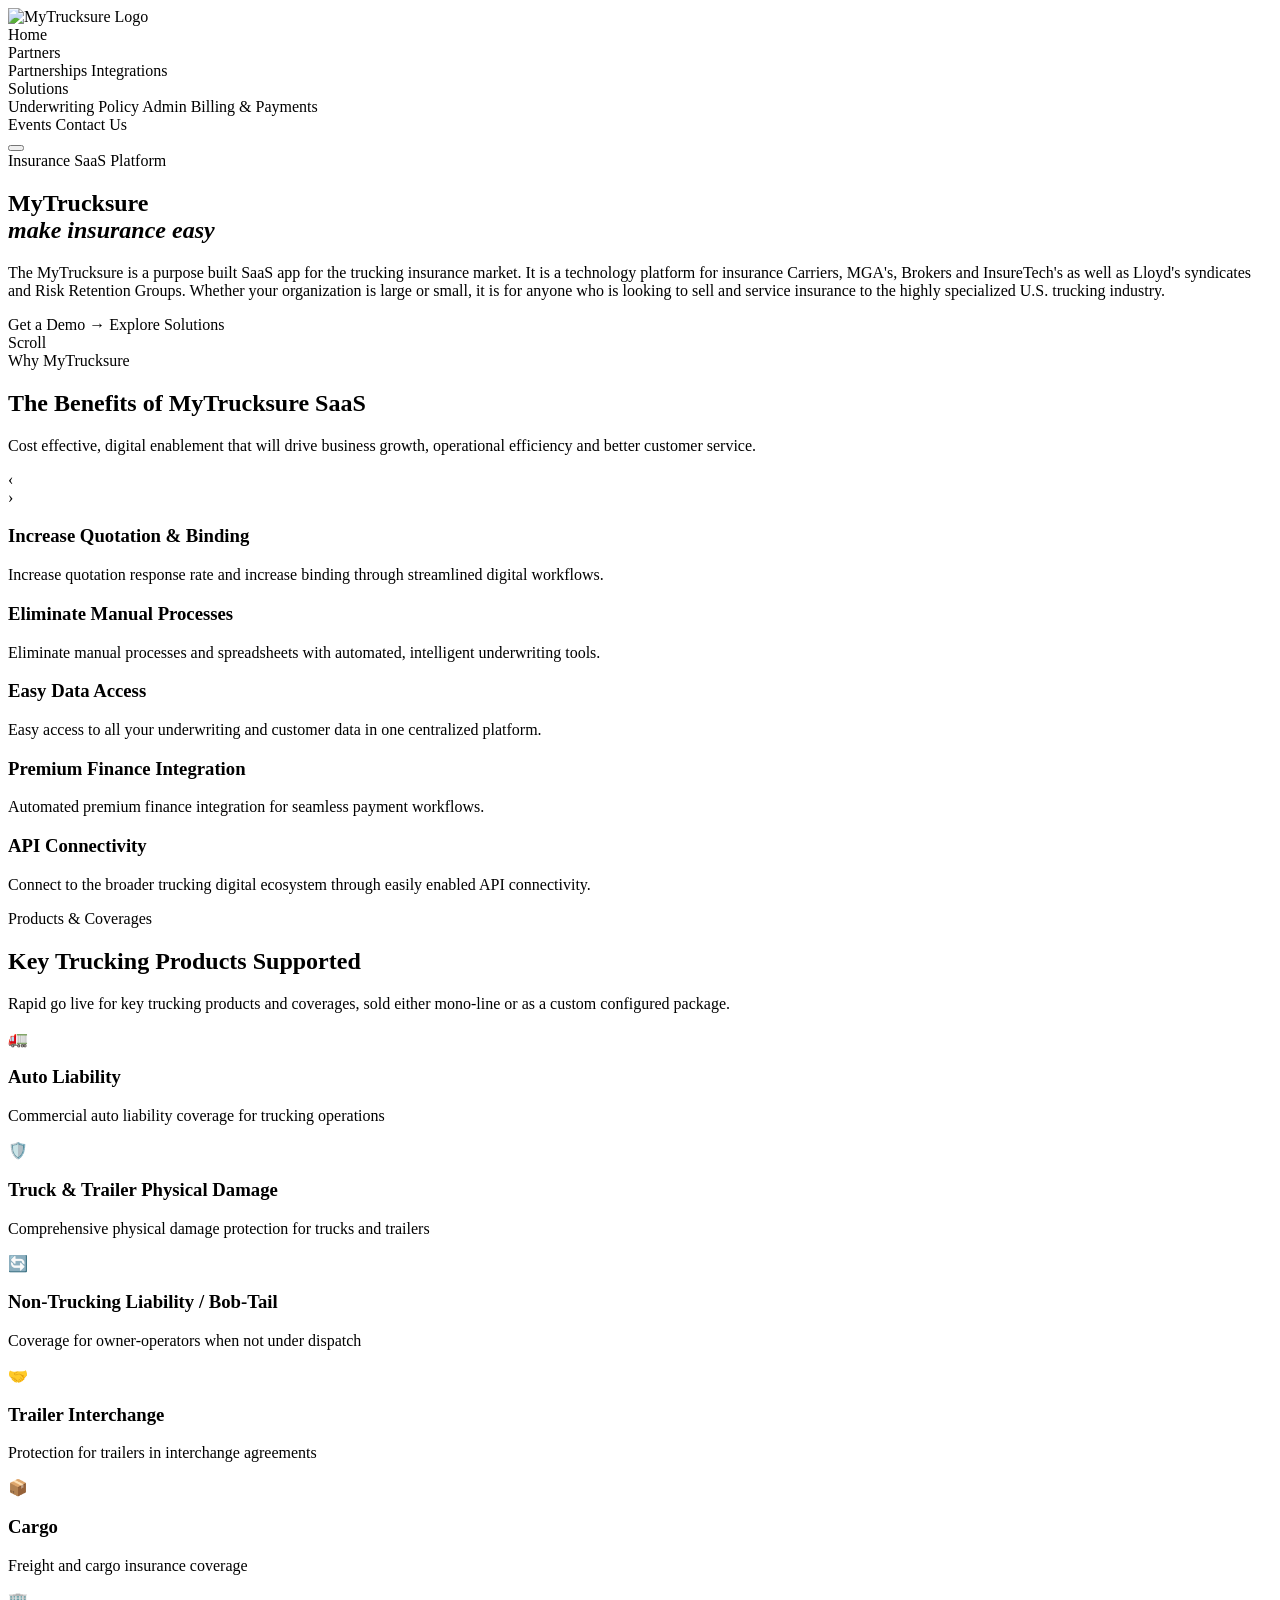
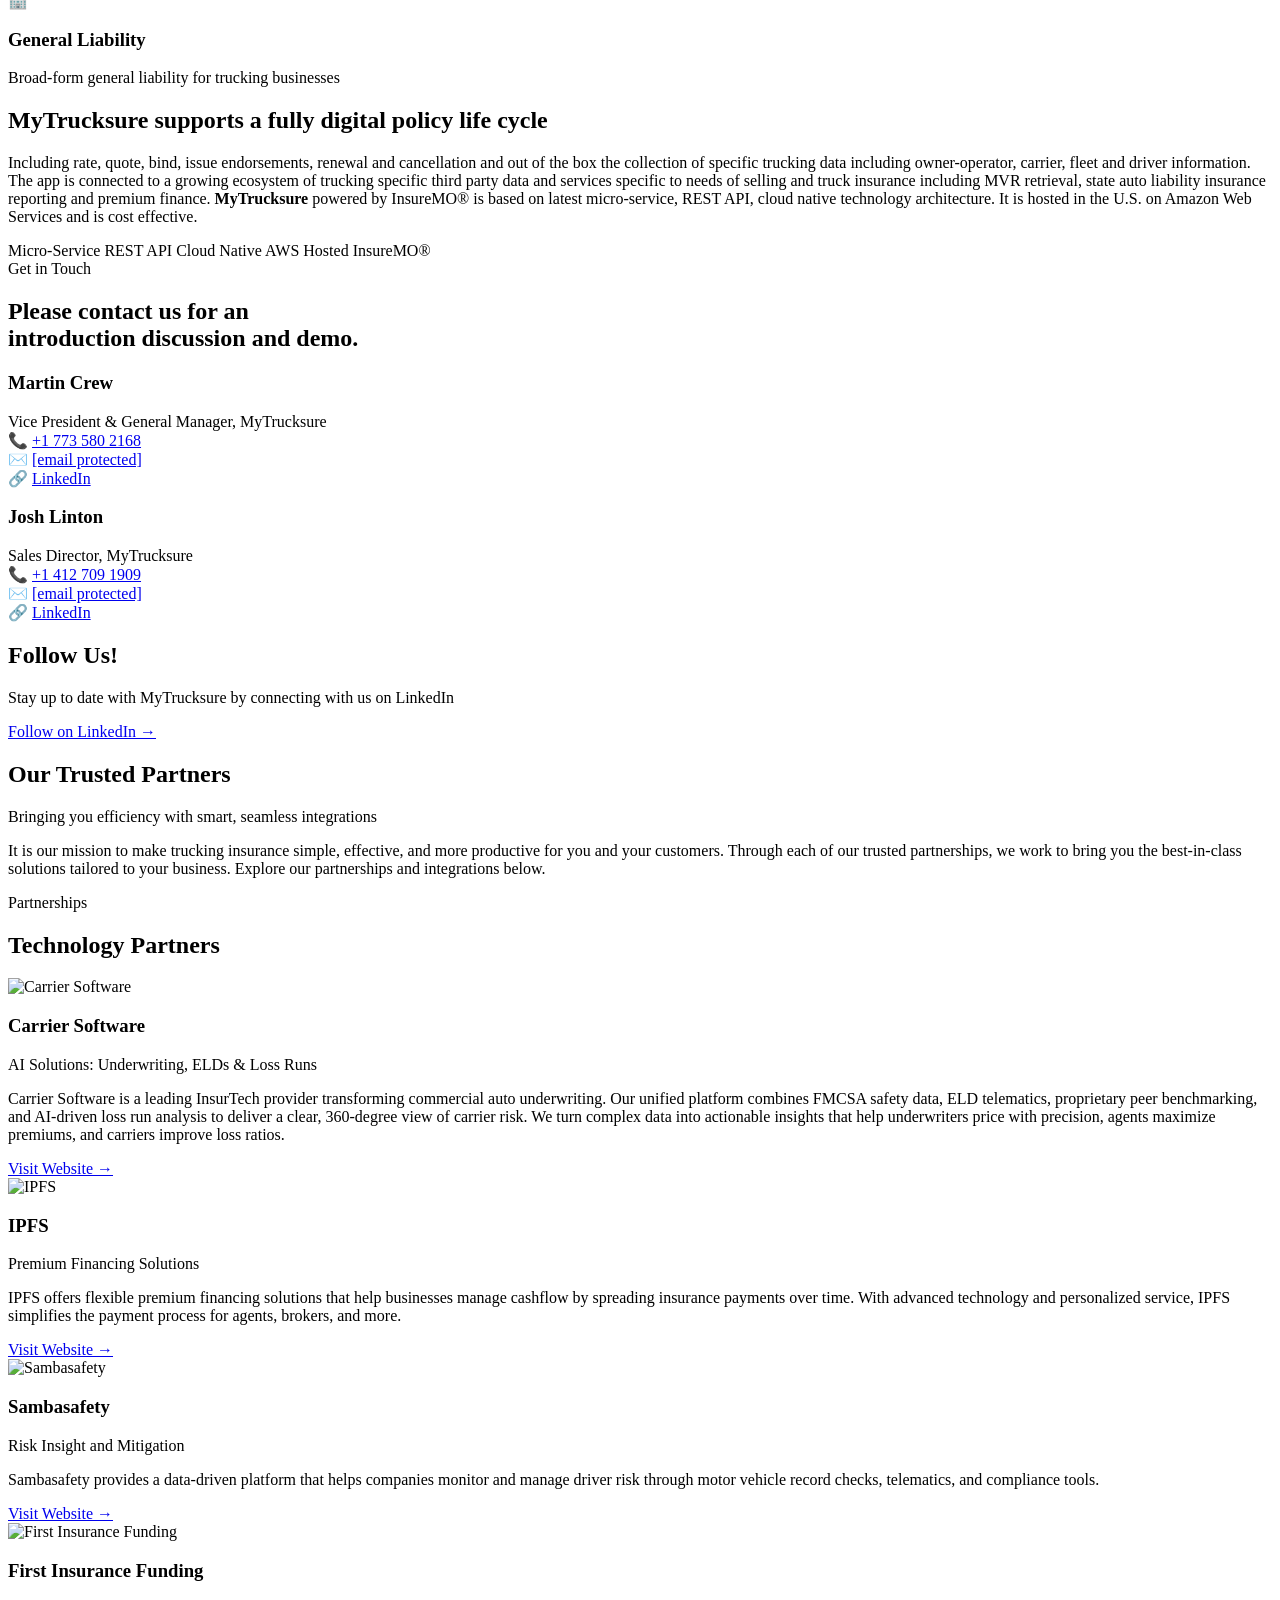
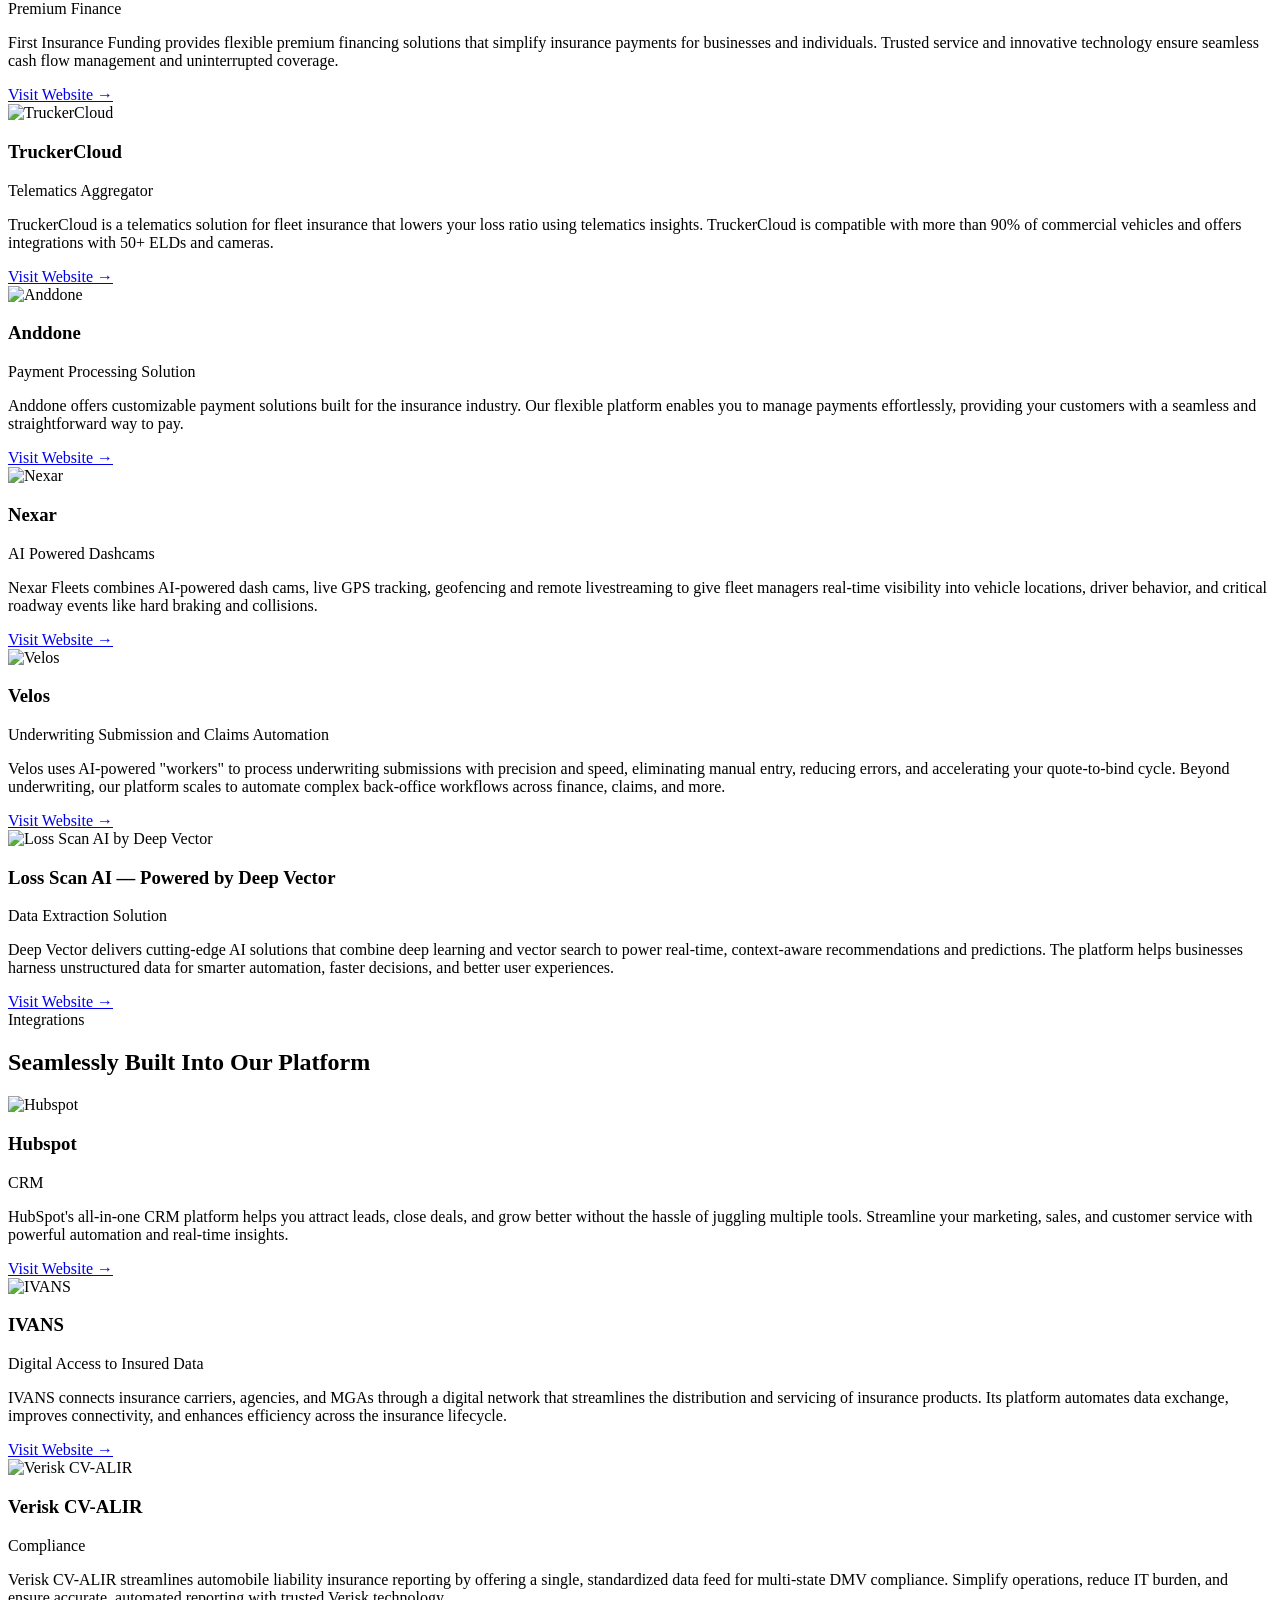
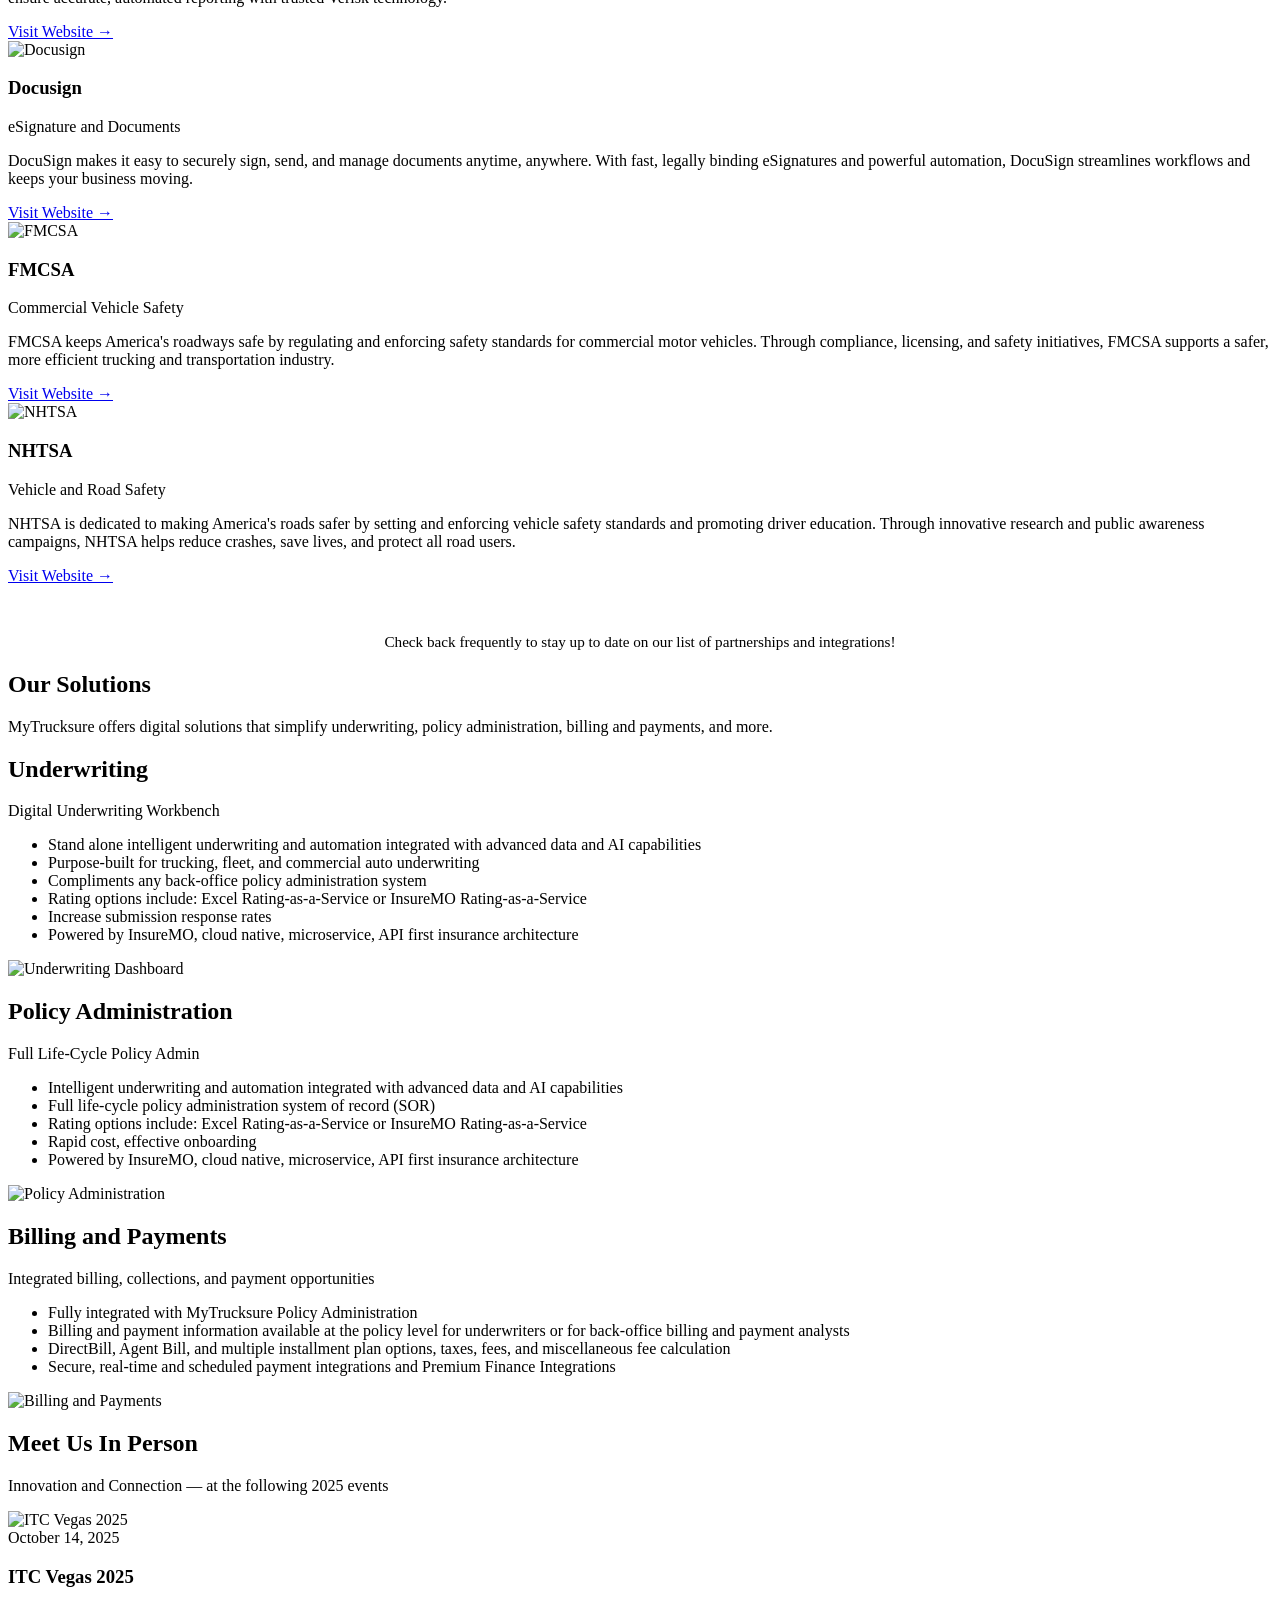
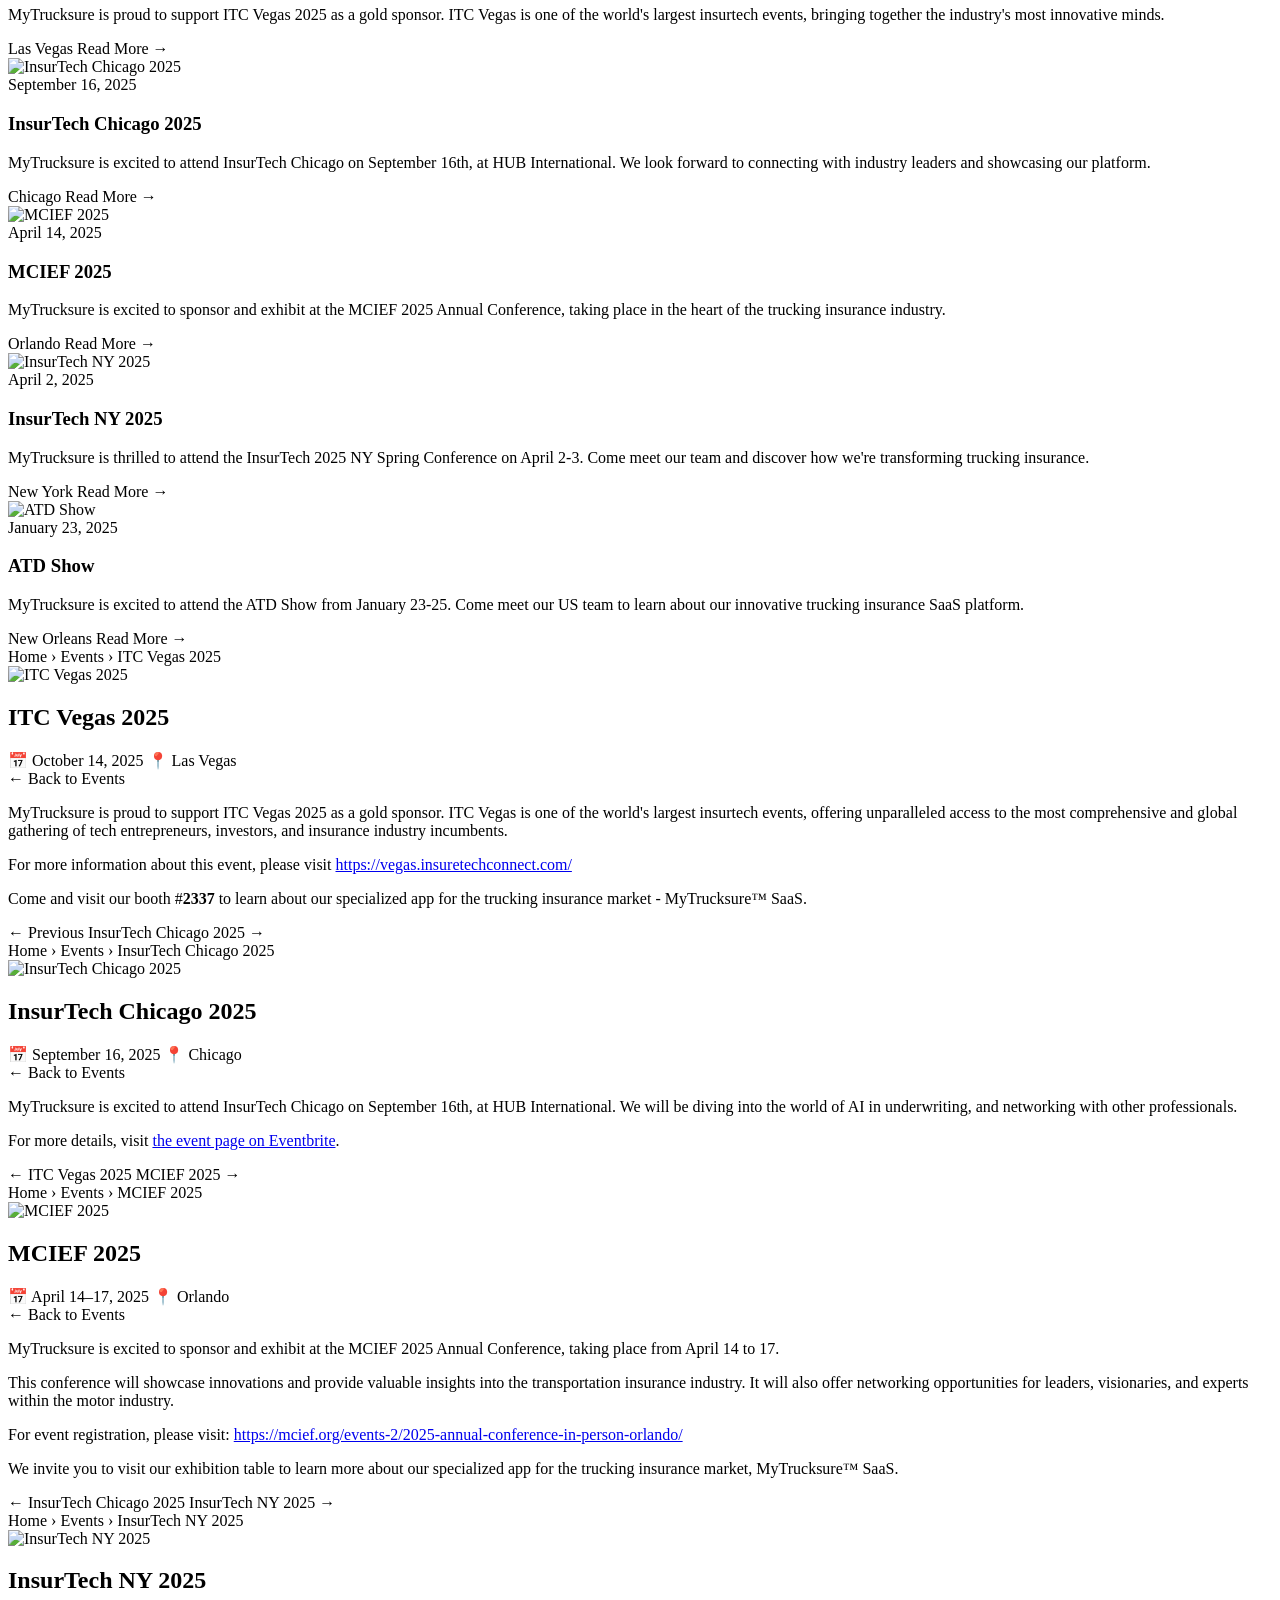
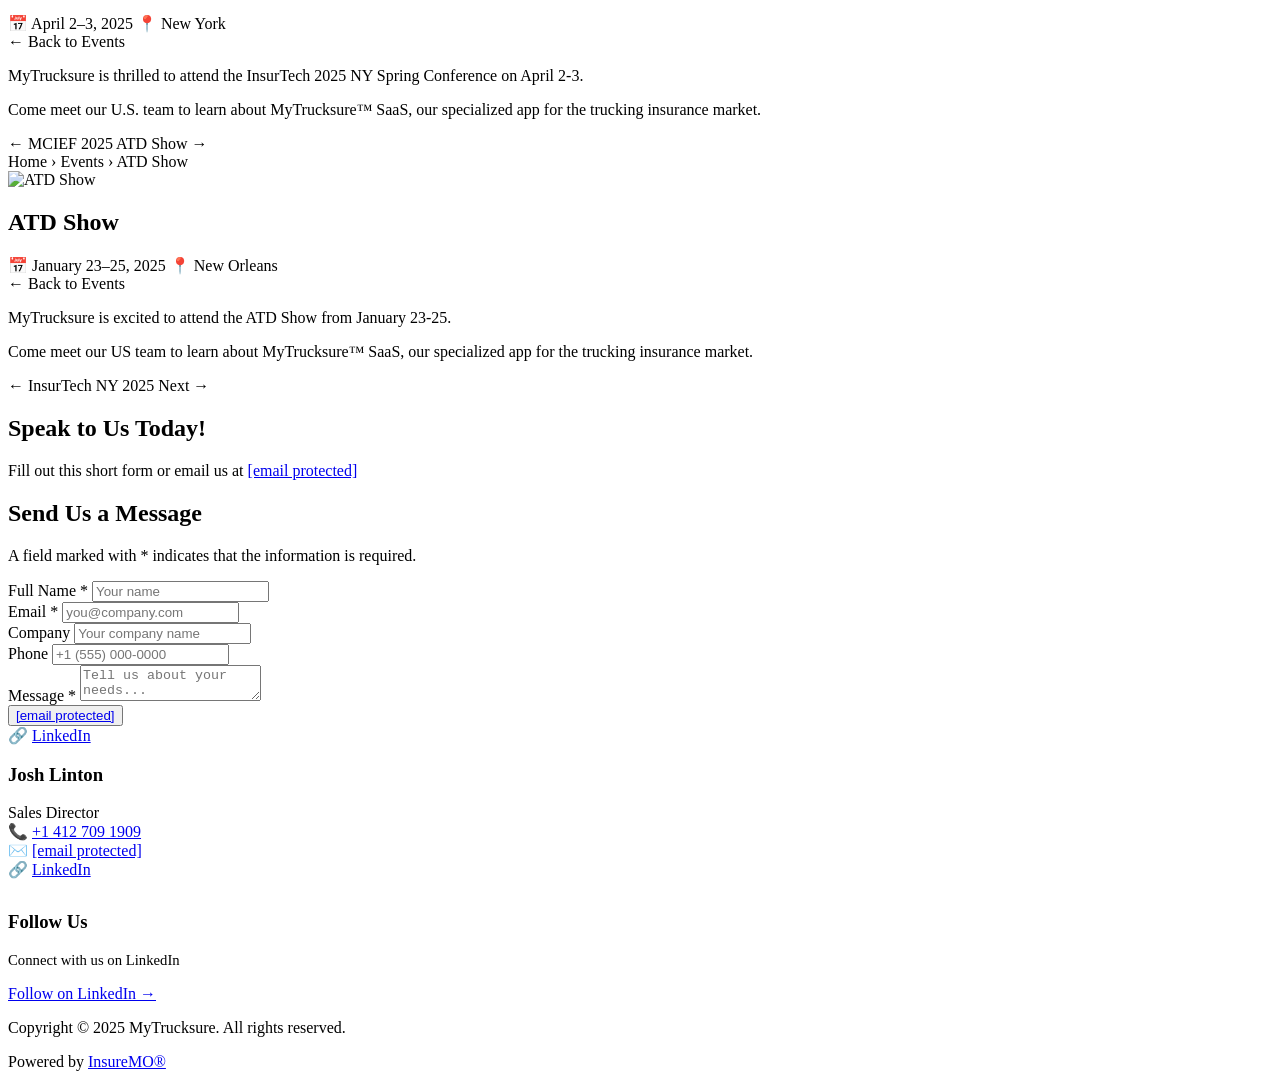
==== index.html @ 9e7c3d20 "Add files via upload" ====
<!DOCTYPE html>
<html lang="en">
<head>
<meta charset="UTF-8">
<meta name="viewport" content="width=device-width, initial-scale=1.0">
<title>MyTrucksure - Insurance SaaS Solution</title>
<meta name="description" content="MyTrucksure is a purpose built SaaS app for the trucking insurance market. Technology platform for insurance Carriers, MGA's, Brokers and InsureTech's.">
<link rel="preconnect" href="https://fonts.googleapis.com">
<link rel="preconnect" href="https://fonts.gstatic.com" crossorigin>
<link href="https://fonts.googleapis.com/css2?family=Plus+Jakarta+Sans:wght@400;500;600;700;800&family=DM+Sans:wght@400;500;600&display=swap" rel="stylesheet">
<link rel="stylesheet" href="css/styles.css">
</head>
<body>

<!-- ═══════════════ NAVBAR ═══════════════ -->
<nav class="navbar" id="navbar">
  <div class="nav-inner">
    <a class="nav-logo" onclick="navigateTo('home')">
      <img src="images/official_logo.png" alt="MyTrucksure Logo">
    </a>
    <div class="nav-links" id="navLinks">
      <a class="nav-link active" onclick="navigateTo('home')" data-page="home">Home</a>
      <div class="nav-dropdown">
        <a class="nav-link" data-page="partners">Partners</a>
        <div class="dropdown-menu">
          <a class="dropdown-item" onclick="navigateTo('partners','partnerships')">Partnerships</a>
          <a class="dropdown-item" onclick="navigateTo('partners','integrations')">Integrations</a>
        </div>
      </div>
      <div class="nav-dropdown">
        <a class="nav-link" data-page="solutions">Solutions</a>
        <div class="dropdown-menu">
          <a class="dropdown-item" onclick="navigateTo('solutions','underwriting')">Underwriting</a>
          <a class="dropdown-item" onclick="navigateTo('solutions','policyadmin')">Policy Admin</a>
          <a class="dropdown-item" onclick="navigateTo('solutions','billing')">Billing &amp; Payments</a>
        </div>
      </div>
      <a class="nav-link" onclick="navigateTo('events')" data-page="events">Events</a>
      <a class="nav-link nav-cta" onclick="navigateTo('contact')" data-page="contact">Contact Us</a>
    </div>
    <button class="hamburger" id="hamburger" onclick="toggleMenu()" aria-label="Menu">
      <span></span><span></span><span></span>
    </button>
  </div>
</nav>

<!-- ═══════════════ HOME PAGE ═══════════════ -->
<div class="page active" id="page-home">

  <!-- Hero — Full-screen truck background -->
  <section class="hero" id="hero-section">
    <div class="hero-bg" id="heroBg"></div>
    <div class="container">
      <div class="hero-content">
        <div class="hero-badge"><span class="hero-badge-dot"></span> Insurance SaaS Platform</div>
        <h1>MyTrucksure<br><em>make insurance easy</em></h1>
        <p class="hero-sub">The MyTrucksure is a purpose built SaaS app for the trucking insurance market. It is a technology platform for insurance Carriers, MGA's, Brokers and InsureTech's as well as Lloyd's syndicates and Risk Retention Groups. Whether your organization is large or small, it is for anyone who is looking to sell and service insurance to the highly specialized U.S. trucking industry.</p>
        <div class="hero-ctas">
          <a class="btn btn-primary" onclick="navigateTo('contact')">Get a Demo →</a>
          <a class="btn btn-outline" onclick="navigateTo('solutions')">Explore Solutions</a>
        </div>
      </div>
    </div>
    <div class="hero-scroll">
      <div class="hero-scroll-label">Scroll</div>
      <span class="hero-scroll-arrow"></span>
    </div>
  </section>
  </div>

  <!-- Benefits -->
  <section class="benefits-section section-pad">
    <div class="container">
      <div class="section-header reveal">
        <span class="section-label">Why MyTrucksure</span>
        <h2 class="section-title">The Benefits of MyTrucksure SaaS</h2>
        <p class="section-desc">Cost effective, digital enablement that will drive business growth, operational efficiency and better customer service.</p>
      </div>
      <div class="benefits-carousel reveal" id="benefitsCarousel">
        <div class="carousel-nav prev" onclick="carouselNav(-1)">‹</div>
        <div class="carousel-nav next" onclick="carouselNav(1)">›</div>
        <div class="benefits-carousel-track">
          <div class="benefits-slide active">
            <h3>Increase Quotation &amp; Binding</h3>
            <p>Increase quotation response rate and increase binding through streamlined digital workflows.</p>
          </div>
          <div class="benefits-slide">
            <h3>Eliminate Manual Processes</h3>
            <p>Eliminate manual processes and spreadsheets with automated, intelligent underwriting tools.</p>
          </div>
          <div class="benefits-slide">
            <h3>Easy Data Access</h3>
            <p>Easy access to all your underwriting and customer data in one centralized platform.</p>
          </div>
          <div class="benefits-slide">
            <h3>Premium Finance Integration</h3>
            <p>Automated premium finance integration for seamless payment workflows.</p>
          </div>
          <div class="benefits-slide">
            <h3>API Connectivity</h3>
            <p>Connect to the broader trucking digital ecosystem through easily enabled API connectivity.</p>
          </div>
        </div>
        <div class="carousel-dots" id="carouselDots">
          <span class="carousel-dot active" onclick="carouselGo(0)"></span>
          <span class="carousel-dot" onclick="carouselGo(1)"></span>
          <span class="carousel-dot" onclick="carouselGo(2)"></span>
          <span class="carousel-dot" onclick="carouselGo(3)"></span>
          <span class="carousel-dot" onclick="carouselGo(4)"></span>
        </div>
      </div>
    </div>
  </section>

  <!-- Coverage -->
  <section class="coverage-section section-pad">
    <div class="container">
      <div class="section-header reveal">
        <span class="section-label">Products &amp; Coverages</span>
        <h2 class="section-title">Key Trucking Products Supported</h2>
        <p class="section-desc">Rapid go live for key trucking products and coverages, sold either mono-line or as a custom configured package.</p>
      </div>
      <div class="coverage-grid">
        <div class="coverage-card reveal"><span class="coverage-icon">🚛</span><div><h3>Auto Liability</h3><p>Commercial auto liability coverage for trucking operations</p></div></div>
        <div class="coverage-card reveal"><span class="coverage-icon">🛡️</span><div><h3>Truck &amp; Trailer Physical Damage</h3><p>Comprehensive physical damage protection for trucks and trailers</p></div></div>
        <div class="coverage-card reveal"><span class="coverage-icon">🔄</span><div><h3>Non-Trucking Liability / Bob-Tail</h3><p>Coverage for owner-operators when not under dispatch</p></div></div>
        <div class="coverage-card reveal"><span class="coverage-icon">🤝</span><div><h3>Trailer Interchange</h3><p>Protection for trailers in interchange agreements</p></div></div>
        <div class="coverage-card reveal"><span class="coverage-icon">📦</span><div><h3>Cargo</h3><p>Freight and cargo insurance coverage</p></div></div>
        <div class="coverage-card reveal"><span class="coverage-icon">🏢</span><div><h3>General Liability</h3><p>Broad-form general liability for trucking businesses</p></div></div>
      </div>
    </div>
  </section>

  <!-- Platform Description -->
  <section class="platform-section section-pad">
    <div class="container">
      <div class="platform-box reveal">
        <h2><span>MyTrucksure</span> supports a fully digital policy life cycle</h2>
        <p>Including rate, quote, bind, issue endorsements, renewal and cancellation and out of the box the collection of specific trucking data including owner-operator, carrier, fleet and driver information. The app is connected to a growing ecosystem of trucking specific third party data and services specific to needs of selling and truck insurance including MVR retrieval, state auto liability insurance reporting and premium finance. <strong>MyTrucksure</strong> powered by InsureMO® is based on latest micro-service, REST API, cloud native technology architecture. It is hosted in the U.S. on Amazon Web Services and is cost effective.</p>
        <div class="platform-tech-tags">
          <span class="tech-tag">Micro-Service</span>
          <span class="tech-tag">REST API</span>
          <span class="tech-tag">Cloud Native</span>
          <span class="tech-tag">AWS Hosted</span>
          <span class="tech-tag">InsureMO®</span>
        </div>
      </div>
    </div>
  </section>

  <!-- Contact Strip -->
  <section class="contact-strip section-pad">
    <div class="container">
      <div class="section-header reveal">
        <span class="section-label">Get in Touch</span>
        <h2 class="section-title">Please contact us for an<br>introduction discussion and demo.</h2>
      </div>
      <div class="contact-cards">
        <div class="contact-person reveal">
          <h3>Martin Crew</h3>
          <span class="role">Vice President &amp; General Manager, MyTrucksure</span>
          <div class="contact-detail">📞 <a href="tel:+17735802168">+1 773 580 2168</a></div>
          <div class="contact-detail">✉️ <a href="/cdn-cgi/l/email-protection#a0cdc1d2d4c9ce8ec3d2c5d7e0cdd9d4d2d5c3cbd3d5d2c58ec3cfcd"><span class="__cf_email__" data-cfemail="a4c9c5d6d0cdca8ac7d6c1d3e4c9ddd0d6d1c7cfd7d1d6c18ac7cbc9">[email&#160;protected]</span></a></div>
          <div class="contact-detail">🔗 <a href="https://www.linkedin.com/in/martin-crew-794110b/" target="_blank">LinkedIn</a></div>
        </div>
        <div class="contact-person reveal">
          <h3>Josh Linton</h3>
          <span class="role">Sales Director, MyTrucksure</span>
          <div class="contact-detail">📞 <a href="tel:+14127091909">+1 412 709 1909</a></div>
          <div class="contact-detail">✉️ <a href="/cdn-cgi/l/email-protection#b6dcd9c5dec3d798dadfd8c2d9d8f6dfd8c5c3c4d3dbd998d5d9db"><span class="__cf_email__" data-cfemail="355f5a465d40541b595c5b415a5b755c5b46404750585a1b565a58">[email&#160;protected]</span></a></div>
          <div class="contact-detail">🔗 <a href="https://www.linkedin.com/in/jtlinton" target="_blank">LinkedIn</a></div>
        </div>
      </div>
    </div>
  </section>

  <!-- LinkedIn -->
  <section class="linkedin-section section-pad">
    <div class="container">
      <h2 class="reveal">Follow Us!</h2>
      <p class="reveal">Stay up to date with MyTrucksure by connecting with us on LinkedIn</p>
      <a class="btn btn-primary reveal" href="https://www.linkedin.com/company/mytrucksure/?viewAsMember=true" target="_blank">Follow on LinkedIn →</a>
    </div>
  </section>
</div>

<!-- ═══════════════ PARTNERS PAGE ═══════════════ -->
<div class="page" id="page-partners">
  <section class="partners-hero">
    <div class="container">
      <h1>Our Trusted Partners</h1>
      <p>Bringing you efficiency with smart, seamless integrations</p>
    </div>
  </section>
  <p class="partners-intro reveal">It is our mission to make trucking insurance simple, effective, and more productive for you and your customers. Through each of our trusted partnerships, we work to bring you the best-in-class solutions tailored to your business. Explore our partnerships and integrations below.</p>

  <section class="section-pad" id="partnerships">
    <div class="container">
      <div class="section-header reveal">
        <span class="section-label">Partnerships</span>
        <h2 class="section-title">Technology Partners</h2>
      </div>
      <div class="partners-grid">
        <div class="partner-card reveal">
          <div class="partner-logo-wrap"><img src="https://custom-images.strikinglycdn.com/res/hrscywv4p/image/upload/c_limit,fl_lossy,h_9000,w_1200,f_auto,q_1/11157557/519616_305359.png" alt="Carrier Software"></div>
          <h3>Carrier Software</h3>
          <span class="partner-tag">AI Solutions: Underwriting, ELDs &amp; Loss Runs</span>
          <p>Carrier Software is a leading InsurTech provider transforming commercial auto underwriting. Our unified platform combines FMCSA safety data, ELD telematics, proprietary peer benchmarking, and AI-driven loss run analysis to deliver a clear, 360-degree view of carrier risk. We turn complex data into actionable insights that help underwriters price with precision, agents maximize premiums, and carriers improve loss ratios.</p>
          <a class="partner-link" href="https://www.carriersoftware.com/" target="_blank">Visit Website →</a>
        </div>
        <div class="partner-card reveal">
          <div class="partner-logo-wrap"><img src="https://custom-images.strikinglycdn.com/res/hrscywv4p/image/upload/c_limit,fl_lossy,h_9000,w_1200,f_auto,q_1/11157557/511256_246371.png" alt="IPFS"></div>
          <h3>IPFS</h3>
          <span class="partner-tag">Premium Financing Solutions</span>
          <p>IPFS offers flexible premium financing solutions that help businesses manage cashflow by spreading insurance payments over time. With advanced technology and personalized service, IPFS simplifies the payment process for agents, brokers, and more.</p>
          <a class="partner-link" href="https://www.ipfs.com/" target="_blank">Visit Website →</a>
        </div>
        <div class="partner-card reveal">
          <div class="partner-logo-wrap"><img src="https://custom-images.strikinglycdn.com/res/hrscywv4p/image/upload/c_limit,fl_lossy,h_9000,w_1200,f_auto,q_1/11157557/235849_757392.png" alt="Sambasafety"></div>
          <h3>Sambasafety</h3>
          <span class="partner-tag">Risk Insight and Mitigation</span>
          <p>Sambasafety provides a data-driven platform that helps companies monitor and manage driver risk through motor vehicle record checks, telematics, and compliance tools.</p>
          <a class="partner-link" href="https://sambasafety.com/" target="_blank">Visit Website →</a>
        </div>
        <div class="partner-card reveal">
          <div class="partner-logo-wrap"><img src="https://custom-images.strikinglycdn.com/res/hrscywv4p/image/upload/c_limit,fl_lossy,h_9000,w_1200,f_auto,q_1/11157557/172036_851908.png" alt="First Insurance Funding"></div>
          <h3>First Insurance Funding</h3>
          <span class="partner-tag">Premium Finance</span>
          <p>First Insurance Funding provides flexible premium financing solutions that simplify insurance payments for businesses and individuals. Trusted service and innovative technology ensure seamless cash flow management and uninterrupted coverage.</p>
          <a class="partner-link" href="https://www.firstinsurancefunding.com/" target="_blank">Visit Website →</a>
        </div>
        <div class="partner-card reveal">
          <div class="partner-logo-wrap"><img src="https://custom-images.strikinglycdn.com/res/hrscywv4p/image/upload/c_limit,fl_lossy,h_9000,w_1200,f_auto,q_1/11157557/522593_948394.png" alt="TruckerCloud"></div>
          <h3>TruckerCloud</h3>
          <span class="partner-tag">Telematics Aggregator</span>
          <p>TruckerCloud is a telematics solution for fleet insurance that lowers your loss ratio using telematics insights. TruckerCloud is compatible with more than 90% of commercial vehicles and offers integrations with 50+ ELDs and cameras.</p>
          <a class="partner-link" href="https://truckercloud.com/" target="_blank">Visit Website →</a>
        </div>
        <div class="partner-card reveal">
          <div class="partner-logo-wrap"><img src="https://custom-images.strikinglycdn.com/res/hrscywv4p/image/upload/c_limit,fl_lossy,h_9000,w_1200,f_auto,q_1/11157557/481574_616318.png" alt="Anddone"></div>
          <h3>Anddone</h3>
          <span class="partner-tag">Payment Processing Solution</span>
          <p>Anddone offers customizable payment solutions built for the insurance industry. Our flexible platform enables you to manage payments effortlessly, providing your customers with a seamless and straightforward way to pay.</p>
          <a class="partner-link" href="https://www.anddone.com/" target="_blank">Visit Website →</a>
        </div>
        <div class="partner-card reveal">
          <div class="partner-logo-wrap"><img src="https://custom-images.strikinglycdn.com/res/hrscywv4p/image/upload/c_limit,fl_lossy,h_9000,w_1200,f_auto,q_1/11157557/596271_587676.png" alt="Nexar"></div>
          <h3>Nexar</h3>
          <span class="partner-tag">AI Powered Dashcams</span>
          <p>Nexar Fleets combines AI‑powered dash cams, live GPS tracking, geofencing and remote livestreaming to give fleet managers real‑time visibility into vehicle locations, driver behavior, and critical roadway events like hard braking and collisions.</p>
          <a class="partner-link" href="https://www.getnexar.com/" target="_blank">Visit Website →</a>
        </div>
        <div class="partner-card reveal">
          <div class="partner-logo-wrap"><img src="https://custom-images.strikinglycdn.com/res/hrscywv4p/image/upload/c_limit,fl_lossy,h_9000,w_1200,f_auto,q_1/11157557/521825_466727.png" alt="Velos"></div>
          <h3>Velos</h3>
          <span class="partner-tag">Underwriting Submission and Claims Automation</span>
          <p>Velos uses AI-powered "workers" to process underwriting submissions with precision and speed, eliminating manual entry, reducing errors, and accelerating your quote‑to‑bind cycle. Beyond underwriting, our platform scales to automate complex back‑office workflows across finance, claims, and more.</p>
          <a class="partner-link" href="https://tryvelos.com/" target="_blank">Visit Website →</a>
        </div>
        <div class="partner-card reveal">
          <div class="partner-logo-wrap"><img src="https://custom-images.strikinglycdn.com/res/hrscywv4p/image/upload/c_limit,fl_lossy,h_9000,w_1200,f_auto,q_1/11157557/674760_336178.png" alt="Loss Scan AI by Deep Vector"></div>
          <h3>Loss Scan AI — Powered by Deep Vector</h3>
          <span class="partner-tag">Data Extraction Solution</span>
          <p>Deep Vector delivers cutting-edge AI solutions that combine deep learning and vector search to power real-time, context-aware recommendations and predictions. The platform helps businesses harness unstructured data for smarter automation, faster decisions, and better user experiences.</p>
          <a class="partner-link" href="https://www.deepvector.com/" target="_blank">Visit Website →</a>
        </div>
      </div>
    </div>
  </section>

  <section class="section-pad" id="integrations" style="background: var(--slate-50);">
    <div class="container">
      <div class="section-header reveal">
        <span class="section-label">Integrations</span>
        <h2 class="section-title">Seamlessly Built Into Our Platform</h2>
      </div>
      <div class="partners-grid">
        <div class="partner-card reveal">
          <div class="partner-logo-wrap"><img src="https://custom-images.strikinglycdn.com/res/hrscywv4p/image/upload/c_limit,fl_lossy,h_9000,w_1200,f_auto,q_1/11157557/225223_677498.png" alt="Hubspot"></div>
          <h3>Hubspot</h3>
          <span class="partner-tag">CRM</span>
          <p>HubSpot's all-in-one CRM platform helps you attract leads, close deals, and grow better without the hassle of juggling multiple tools. Streamline your marketing, sales, and customer service with powerful automation and real-time insights.</p>
          <a class="partner-link" href="https://www.hubspot.com/" target="_blank">Visit Website →</a>
        </div>
        <div class="partner-card reveal">
          <div class="partner-logo-wrap"><img src="https://custom-images.strikinglycdn.com/res/hrscywv4p/image/upload/c_limit,fl_lossy,h_9000,w_1200,f_auto,q_1/11157557/110619_520074.png" alt="IVANS"></div>
          <h3>IVANS</h3>
          <span class="partner-tag">Digital Access to Insured Data</span>
          <p>IVANS connects insurance carriers, agencies, and MGAs through a digital network that streamlines the distribution and servicing of insurance products. Its platform automates data exchange, improves connectivity, and enhances efficiency across the insurance lifecycle.</p>
          <a class="partner-link" href="https://www.ivans.com/" target="_blank">Visit Website →</a>
        </div>
        <div class="partner-card reveal">
          <div class="partner-logo-wrap"><img src="https://custom-images.strikinglycdn.com/res/hrscywv4p/image/upload/c_limit,fl_lossy,h_9000,w_1200,f_auto,q_1/11157557/866684_694129.png" alt="Verisk CV-ALIR"></div>
          <h3>Verisk CV-ALIR</h3>
          <span class="partner-tag">Compliance</span>
          <p>Verisk CV-ALIR streamlines automobile liability insurance reporting by offering a single, standardized data feed for multi-state DMV compliance. Simplify operations, reduce IT burden, and ensure accurate, automated reporting with trusted Verisk technology.</p>
          <a class="partner-link" href="https://www.verisk.com/" target="_blank">Visit Website →</a>
        </div>
        <div class="partner-card reveal">
          <div class="partner-logo-wrap"><img src="https://custom-images.strikinglycdn.com/res/hrscywv4p/image/upload/c_limit,fl_lossy,h_9000,w_1200,f_auto,q_1/11157557/343994_861148.png" alt="Docusign"></div>
          <h3>Docusign</h3>
          <span class="partner-tag">eSignature and Documents</span>
          <p>DocuSign makes it easy to securely sign, send, and manage documents anytime, anywhere. With fast, legally binding eSignatures and powerful automation, DocuSign streamlines workflows and keeps your business moving.</p>
          <a class="partner-link" href="https://www.docusign.com/" target="_blank">Visit Website →</a>
        </div>
        <div class="partner-card reveal">
          <div class="partner-logo-wrap"><img src="https://custom-images.strikinglycdn.com/res/hrscywv4p/image/upload/c_limit,fl_lossy,h_9000,w_1200,f_auto,q_1/11157557/625689_963393.png" alt="FMCSA"></div>
          <h3>FMCSA</h3>
          <span class="partner-tag">Commercial Vehicle Safety</span>
          <p>FMCSA keeps America's roadways safe by regulating and enforcing safety standards for commercial motor vehicles. Through compliance, licensing, and safety initiatives, FMCSA supports a safer, more efficient trucking and transportation industry.</p>
          <a class="partner-link" href="https://www.fmcsa.dot.gov/" target="_blank">Visit Website →</a>
        </div>
        <div class="partner-card reveal">
          <div class="partner-logo-wrap"><img src="https://custom-images.strikinglycdn.com/res/hrscywv4p/image/upload/c_limit,fl_lossy,h_9000,w_1200,f_auto,q_1/11157557/571480_75599.png" alt="NHTSA"></div>
          <h3>NHTSA</h3>
          <span class="partner-tag">Vehicle and Road Safety</span>
          <p>NHTSA is dedicated to making America's roads safer by setting and enforcing vehicle safety standards and promoting driver education. Through innovative research and public awareness campaigns, NHTSA helps reduce crashes, save lives, and protect all road users.</p>
          <a class="partner-link" href="https://www.nhtsa.gov/" target="_blank">Visit Website →</a>
        </div>
      </div>
      <p style="text-align:center; margin-top:48px; color: var(--slate-500); font-size: 0.95rem;" class="reveal">Check back frequently to stay up to date on our list of partnerships and integrations!</p>
    </div>
  </section>
</div>

<!-- ═══════════════ SOLUTIONS PAGE ═══════════════ -->
<div class="page" id="page-solutions">
  <section class="solutions-hero">
    <div class="container">
      <h1>Our Solutions</h1>
      <p>MyTrucksure offers digital solutions that simplify underwriting, policy administration, billing and payments, and more.</p>
    </div>
  </section>

  <div class="solution-block" id="underwriting">
    <div class="container">
      <div class="solution-layout reveal">
        <div class="solution-content">
          <h2>Underwriting</h2>
          <p class="solution-subtitle">Digital Underwriting Workbench</p>
          <ul class="solution-features">
            <li>Stand alone intelligent underwriting and automation integrated with advanced data and AI capabilities</li>
            <li>Purpose-built for trucking, fleet, and commercial auto underwriting</li>
            <li>Compliments any back-office policy administration system</li>
            <li>Rating options include: Excel Rating-as-a-Service or InsureMO Rating-as-a-Service</li>
            <li>Increase submission response rates</li>
            <li>Powered by InsureMO, cloud native, microservice, API first insurance architecture</li>
          </ul>
        </div>
        <div class="solution-visual">
          <img src="images/Underwriting.png" alt="Underwriting Dashboard">
        </div>
      </div>
    </div>
  </div>

  <div class="solution-block" id="policyadmin">
    <div class="container">
      <div class="solution-layout reverse reveal">
        <div class="solution-content">
          <h2>Policy Administration</h2>
          <p class="solution-subtitle">Full Life-Cycle Policy Admin</p>
          <ul class="solution-features">
            <li>Intelligent underwriting and automation integrated with advanced data and AI capabilities</li>
            <li>Full life-cycle policy administration system of record (SOR)</li>
            <li>Rating options include: Excel Rating-as-a-Service or InsureMO Rating-as-a-Service</li>
            <li>Rapid cost, effective onboarding</li>
            <li>Powered by InsureMO, cloud native, microservice, API first insurance architecture</li>
          </ul>
        </div>
        <div class="solution-visual">
          <img src="images/Policy_Administration.png" alt="Policy Administration">
        </div>
      </div>
    </div>
  </div>

  <div class="solution-block" id="billing">
    <div class="container">
      <div class="solution-layout reveal">
        <div class="solution-content">
          <h2>Billing and Payments</h2>
          <p class="solution-subtitle">Integrated billing, collections, and payment opportunities</p>
          <ul class="solution-features">
            <li>Fully integrated with MyTrucksure Policy Administration</li>
            <li>Billing and payment information available at the policy level for underwriters or for back-office billing and payment analysts</li>
            <li>DirectBill, Agent Bill, and multiple installment plan options, taxes, fees, and miscellaneous fee calculation</li>
            <li>Secure, real-time and scheduled payment integrations and Premium Finance Integrations</li>
          </ul>
        </div>
        <div class="solution-visual">
          <img src="images/Billing_and_Payments.png" alt="Billing and Payments">
        </div>
      </div>
    </div>
  </div>
</div>

<!-- ═══════════════ EVENTS PAGE ═══════════════ -->
<div class="page" id="page-events">
  <section class="events-hero">
    <div class="container">
      <h1>Meet Us In Person</h1>
      <p>Innovation and Connection — at the following 2025 events</p>
    </div>
  </section>

  <section class="section-pad">
    <div class="container">
      <div class="events-grid">
        <div class="event-card reveal" onclick="showEventDetail('itc-vegas')">
          <div class="event-card-logo"><img src="images/ITC_Vegas.jpeg" alt="ITC Vegas 2025"></div>
          <div class="event-card-top">
            <div class="event-date">October 14, 2025</div>
            <h3>ITC Vegas 2025</h3>
          </div>
          <div class="event-card-body">
            <p>MyTrucksure is proud to support ITC Vegas 2025 as a gold sponsor. ITC Vegas is one of the world's largest insurtech events, bringing together the industry's most innovative minds.</p>
          </div>
          <div class="event-card-footer">
            <span class="event-location">Las Vegas</span>
            <span class="event-read-more">Read More →</span>
          </div>
        </div>
        <div class="event-card reveal" onclick="showEventDetail('insurtech-chicago')">
          <div class="event-card-logo"><img src="images/InsurTech_Chicago.png" alt="InsurTech Chicago 2025"></div>
          <div class="event-card-top">
            <div class="event-date">September 16, 2025</div>
            <h3>InsurTech Chicago 2025</h3>
          </div>
          <div class="event-card-body">
            <p>MyTrucksure is excited to attend InsurTech Chicago on September 16th, at HUB International. We look forward to connecting with industry leaders and showcasing our platform.</p>
          </div>
          <div class="event-card-footer">
            <span class="event-location">Chicago</span>
            <span class="event-read-more">Read More →</span>
          </div>
        </div>
        <div class="event-card reveal" onclick="showEventDetail('mcief')">
          <div class="event-card-logo"><img src="images/MCIEF.png" alt="MCIEF 2025"></div>
          <div class="event-card-top">
            <div class="event-date">April 14, 2025</div>
            <h3>MCIEF 2025</h3>
          </div>
          <div class="event-card-body">
            <p>MyTrucksure is excited to sponsor and exhibit at the MCIEF 2025 Annual Conference, taking place in the heart of the trucking insurance industry.</p>
          </div>
          <div class="event-card-footer">
            <span class="event-location">Orlando</span>
            <span class="event-read-more">Read More →</span>
          </div>
        </div>
        <div class="event-card reveal" onclick="showEventDetail('insurtech-ny')">
          <div class="event-card-logo"><img src="images/InsurTech_NY.webp" alt="InsurTech NY 2025"></div>
          <div class="event-card-top">
            <div class="event-date">April 2, 2025</div>
            <h3>InsurTech NY 2025</h3>
          </div>
          <div class="event-card-body">
            <p>MyTrucksure is thrilled to attend the InsurTech 2025 NY Spring Conference on April 2-3. Come meet our team and discover how we're transforming trucking insurance.</p>
          </div>
          <div class="event-card-footer">
            <span class="event-location">New York</span>
            <span class="event-read-more">Read More →</span>
          </div>
        </div>
        <div class="event-card reveal" onclick="showEventDetail('atd-show')">
          <div class="event-card-logo"><img src="images/ATD_show.jpeg" alt="ATD Show"></div>
          <div class="event-card-top">
            <div class="event-date">January 23, 2025</div>
            <h3>ATD Show</h3>
          </div>
          <div class="event-card-body">
            <p>MyTrucksure is excited to attend the ATD Show from January 23-25. Come meet our US team to learn about our innovative trucking insurance SaaS platform.</p>
          </div>
          <div class="event-card-footer">
            <span class="event-location">New Orleans</span>
            <span class="event-read-more">Read More →</span>
          </div>
        </div>
      </div>
    </div>
  </section>
</div>

<!-- ═══════════════ EVENT DETAIL PAGES ═══════════════ -->
<div class="page event-detail-page" id="page-event-itc-vegas">
  <div class="breadcrumb">
    <div class="container">
      <div class="breadcrumb-inner">
        <span class="breadcrumb-link" onclick="navigateTo('home')">Home</span>
        <span class="breadcrumb-sep">›</span>
        <span class="breadcrumb-link" onclick="navigateTo('events')">Events</span>
        <span class="breadcrumb-sep">›</span>
        <span class="breadcrumb-current">ITC Vegas 2025</span>
      </div>
    </div>
  </div>
  <section class="event-detail-hero">
    <div class="container">
      <img class="event-detail-logo" src="images/ITC_Vegas.jpeg" alt="ITC Vegas 2025">
      <h1>ITC Vegas 2025</h1>
      <div class="event-detail-meta">
        <span>📅 October 14, 2025</span>
        <span>📍 Las Vegas</span>
      </div>
    </div>
  </section>
  <div class="event-detail-body">
    <div class="event-back-btn" onclick="navigateTo('events')">← Back to Events</div>
    <p>MyTrucksure is proud to support ITC Vegas 2025 as a gold sponsor. ITC Vegas is one of the world's largest insurtech events, offering unparalleled access to the most comprehensive and global gathering of tech entrepreneurs, investors, and insurance industry incumbents.</p>
    <p>For more information about this event, please visit <a href="https://vegas.insuretechconnect.com/" target="_blank">https://vegas.insuretechconnect.com/</a></p>
    <p>Come and visit our booth #<strong>2337</strong> to learn about our specialized app for the trucking insurance market - MyTrucksure™ SaaS.</p>
    <div class="event-detail-nav">
      <span class="event-nav-btn disabled">← Previous</span>
      <span class="event-nav-btn" onclick="showEventDetail('insurtech-chicago')">InsurTech Chicago 2025 →</span>
    </div>
  </div>
</div>

<div class="page event-detail-page" id="page-event-insurtech-chicago">
  <div class="breadcrumb">
    <div class="container">
      <div class="breadcrumb-inner">
        <span class="breadcrumb-link" onclick="navigateTo('home')">Home</span>
        <span class="breadcrumb-sep">›</span>
        <span class="breadcrumb-link" onclick="navigateTo('events')">Events</span>
        <span class="breadcrumb-sep">›</span>
        <span class="breadcrumb-current">InsurTech Chicago 2025</span>
      </div>
    </div>
  </div>
  <section class="event-detail-hero">
    <div class="container">
      <img class="event-detail-logo" src="images/InsurTech_Chicago.png" alt="InsurTech Chicago 2025">
      <h1>InsurTech Chicago 2025</h1>
      <div class="event-detail-meta">
        <span>📅 September 16, 2025</span>
        <span>📍 Chicago</span>
      </div>
    </div>
  </section>
  <div class="event-detail-body">
    <div class="event-back-btn" onclick="navigateTo('events')">← Back to Events</div>
    <p>MyTrucksure is excited to attend InsurTech Chicago on September 16th, at HUB International. We will be diving into the world of AI in underwriting, and networking with other professionals.</p>
    <p>For more details, visit <a href="https://www.eventbrite.com/e/going-deeper-winning-with-ai-in-underwriting-tickets-1498571480639" target="_blank">the event page on Eventbrite</a>.</p>
    <div class="event-detail-nav">
      <span class="event-nav-btn" onclick="showEventDetail('itc-vegas')">← ITC Vegas 2025</span>
      <span class="event-nav-btn" onclick="showEventDetail('mcief')">MCIEF 2025 →</span>
    </div>
  </div>
</div>

<div class="page event-detail-page" id="page-event-mcief">
  <div class="breadcrumb">
    <div class="container">
      <div class="breadcrumb-inner">
        <span class="breadcrumb-link" onclick="navigateTo('home')">Home</span>
        <span class="breadcrumb-sep">›</span>
        <span class="breadcrumb-link" onclick="navigateTo('events')">Events</span>
        <span class="breadcrumb-sep">›</span>
        <span class="breadcrumb-current">MCIEF 2025</span>
      </div>
    </div>
  </div>
  <section class="event-detail-hero">
    <div class="container">
      <img class="event-detail-logo" src="images/MCIEF.png" alt="MCIEF 2025">
      <h1>MCIEF 2025</h1>
      <div class="event-detail-meta">
        <span>📅 April 14–17, 2025</span>
        <span>📍 Orlando</span>
      </div>
    </div>
  </section>
  <div class="event-detail-body">
    <div class="event-back-btn" onclick="navigateTo('events')">← Back to Events</div>
    <p>MyTrucksure is excited to sponsor and exhibit at the MCIEF 2025 Annual Conference, taking place from April 14 to 17.</p>
    <p>This conference will showcase innovations and provide valuable insights into the transportation insurance industry. It will also offer networking opportunities for leaders, visionaries, and experts within the motor industry.</p>
    <p>For event registration, please visit: <a href="https://mcief.org/events-2/2025-annual-conference-in-person-orlando/" target="_blank">https://mcief.org/events-2/2025-annual-conference-in-person-orlando/</a></p>
    <p>We invite you to visit our exhibition table to learn more about our specialized app for the trucking insurance market, MyTrucksure™ SaaS.</p>
    <div class="event-detail-nav">
      <span class="event-nav-btn" onclick="showEventDetail('insurtech-chicago')">← InsurTech Chicago 2025</span>
      <span class="event-nav-btn" onclick="showEventDetail('insurtech-ny')">InsurTech NY 2025 →</span>
    </div>
  </div>
</div>

<div class="page event-detail-page" id="page-event-insurtech-ny">
  <div class="breadcrumb">
    <div class="container">
      <div class="breadcrumb-inner">
        <span class="breadcrumb-link" onclick="navigateTo('home')">Home</span>
        <span class="breadcrumb-sep">›</span>
        <span class="breadcrumb-link" onclick="navigateTo('events')">Events</span>
        <span class="breadcrumb-sep">›</span>
        <span class="breadcrumb-current">InsurTech NY 2025</span>
      </div>
    </div>
  </div>
  <section class="event-detail-hero">
    <div class="container">
      <img class="event-detail-logo" src="images/InsurTech_NY.webp" alt="InsurTech NY 2025">
      <h1>InsurTech NY 2025</h1>
      <div class="event-detail-meta">
        <span>📅 April 2–3, 2025</span>
        <span>📍 New York</span>
      </div>
    </div>
  </section>
  <div class="event-detail-body">
    <div class="event-back-btn" onclick="navigateTo('events')">← Back to Events</div>
    <p>MyTrucksure is thrilled to attend the InsurTech 2025 NY Spring Conference on April 2-3.</p>
    <p>Come meet our U.S. team to learn about MyTrucksure™ SaaS, our specialized app for the trucking insurance market.</p>
    <div class="event-detail-nav">
      <span class="event-nav-btn" onclick="showEventDetail('mcief')">← MCIEF 2025</span>
      <span class="event-nav-btn" onclick="showEventDetail('atd-show')">ATD Show →</span>
    </div>
  </div>
</div>

<div class="page event-detail-page" id="page-event-atd-show">
  <div class="breadcrumb">
    <div class="container">
      <div class="breadcrumb-inner">
        <span class="breadcrumb-link" onclick="navigateTo('home')">Home</span>
        <span class="breadcrumb-sep">›</span>
        <span class="breadcrumb-link" onclick="navigateTo('events')">Events</span>
        <span class="breadcrumb-sep">›</span>
        <span class="breadcrumb-current">ATD Show</span>
      </div>
    </div>
  </div>
  <section class="event-detail-hero">
    <div class="container">
      <img class="event-detail-logo" src="images/ATD_show.jpeg" alt="ATD Show">
      <h1>ATD Show</h1>
      <div class="event-detail-meta">
        <span>📅 January 23–25, 2025</span>
        <span>📍 New Orleans</span>
      </div>
    </div>
  </section>
  <div class="event-detail-body">
    <div class="event-back-btn" onclick="navigateTo('events')">← Back to Events</div>
    <p>MyTrucksure is excited to attend the ATD Show from January 23-25.</p>
    <p>Come meet our US team to learn about MyTrucksure™ SaaS, our specialized app for the trucking insurance market.</p>
    <div class="event-detail-nav">
      <span class="event-nav-btn" onclick="showEventDetail('insurtech-ny')">← InsurTech NY 2025</span>
      <span class="event-nav-btn disabled">Next →</span>
    </div>
  </div>
</div>

<!-- ═══════════════ CONTACT PAGE ═══════════════ -->
<div class="page" id="page-contact">
  <section class="contact-hero">
    <div class="container">
      <h1>Speak to Us Today!</h1>
      <p>Fill out this short form or email us at <a href="/cdn-cgi/l/email-protection#1a73747c755a77636e686f7971696f687f34797577"><span class="__cf_email__" data-cfemail="93fafdf5fcd3feeae7e1e6f0f8e0e6e1f6bdf0fcfe">[email&#160;protected]</span></a></p>
    </div>
  </section>

  <section class="section-pad">
    <div class="container">
      <div class="contact-page-layout">
        <div class="contact-form-wrap reveal">
          <h2>Send Us a Message</h2>
          <p class="form-desc">A field marked with * indicates that the information is required.</p>
          <div class="form-group">
            <label class="form-label">Full Name *</label>
            <input type="text" class="form-input" placeholder="Your name">
          </div>
          <div class="form-group">
            <label class="form-label">Email *</label>
            <input type="email" class="form-input" placeholder="you@company.com">
          </div>
          <div class="form-group">
            <label class="form-label">Company</label>
            <input type="text" class="form-input" placeholder="Your company name">
          </div>
          <div class="form-group">
            <label class="form-label">Phone</label>
            <input type="tel" class="form-input" placeholder="+1 (555) 000-0000">
          </div>
          <div class="form-group">
            <label class="form-label">Message *</label>
            <textarea class="form-textarea" placeholder="Tell us about your needs..."></textarea>
          </div>
          <button class="form-submit" onclick="alert('Thank you! Your message has been received. We will get ba"mailto:martin.crew@mytrucksure.com"><a href="/cdn-cgi/l/email-protection" class="__cf_email__" data-cfemail="b7dad6c5c3ded999d4c5d2c0f7dacec3c5c2d4dcc4c2c5d299d4d8da">[email&#160;protected]</a></a></div>
            <div class="contact-detail">🔗 <a href="https://www.linkedin.com/in/martin-crew-794110b/" target="_blank">LinkedIn</a></div>
          </div>
          <div class="contact-person reveal">
            <h3>Josh Linton</h3>
            <span class="role">Sales Director</span>
            <div class="contact-detail">📞 <a href="tel:+14127091909">+1 412 709 1909</a></div>
            <div class="contact-detail">✉️ <a href="/cdn-cgi/l/email-protection#1973766a716c78377570776d76775970776a6c6b7c7476377a7674"><span class="__cf_email__" data-cfemail="22484d514a57430c4e4b4c564d4c624b4c515750474f4d0c414d4f">[email&#160;protected]</span></a></div>
            <div class="contact-detail">🔗 <a href="https://www.linkedin.com/in/jtlinton" target="_blank">LinkedIn</a></div>
          </div>
          <div style="margin-top: 32px;">
            <h3>Follow Us</h3>
            <p style="color: var(--slate-500); font-size: 0.92rem; margin: 8px 0 16px;">Connect with us on LinkedIn</p>
            <a class="btn btn-dark" href="https://www.linkedin.com/company/mytrucksure/?viewAsMember=true" target="_blank">Follow on LinkedIn →</a>
          </div>
        </div>
      </div>
    </div>
  </section>
</div>

<!-- ═══════════════ FOOTER — with InsureMO link ═══════════════ -->
<footer class="site-footer">
  <div class="container">
    <div class="footer-inner">
      <p class="footer-text">Copyright &copy; 2025 MyTrucksure. All rights reserved.</p>
      <div class="footer-powered">
        <span>Powered by</span>
        <a href="https://insuremo.com/en/" target="_blank">InsureMO®</a>
      </div>
    </div>
  </div>
</footer>

<!-- JavaScript -->
<script data-cfasync="false" src="/cdn-cgi/scripts/5c5dd728/cloudflare-static/email-decode.min.js"></script>
<script src="js/script.js"></script>
</body>
</html>
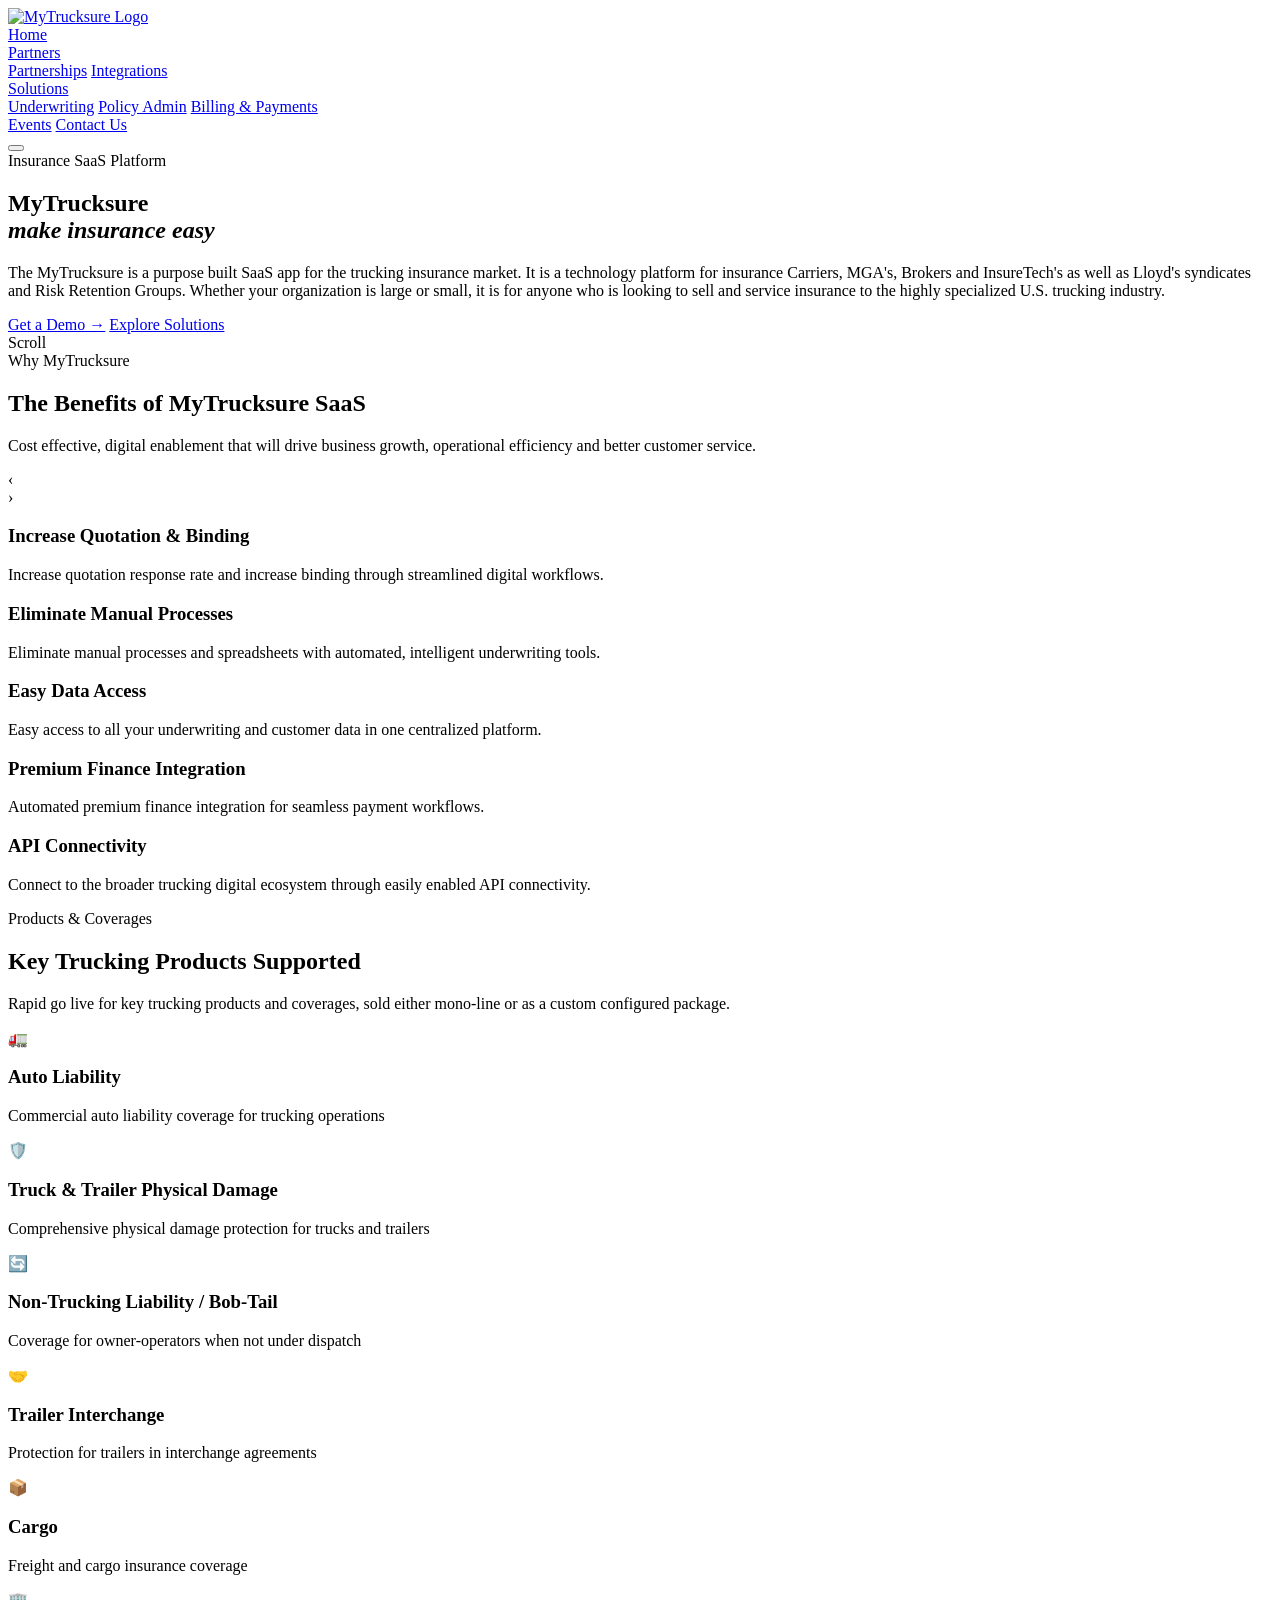
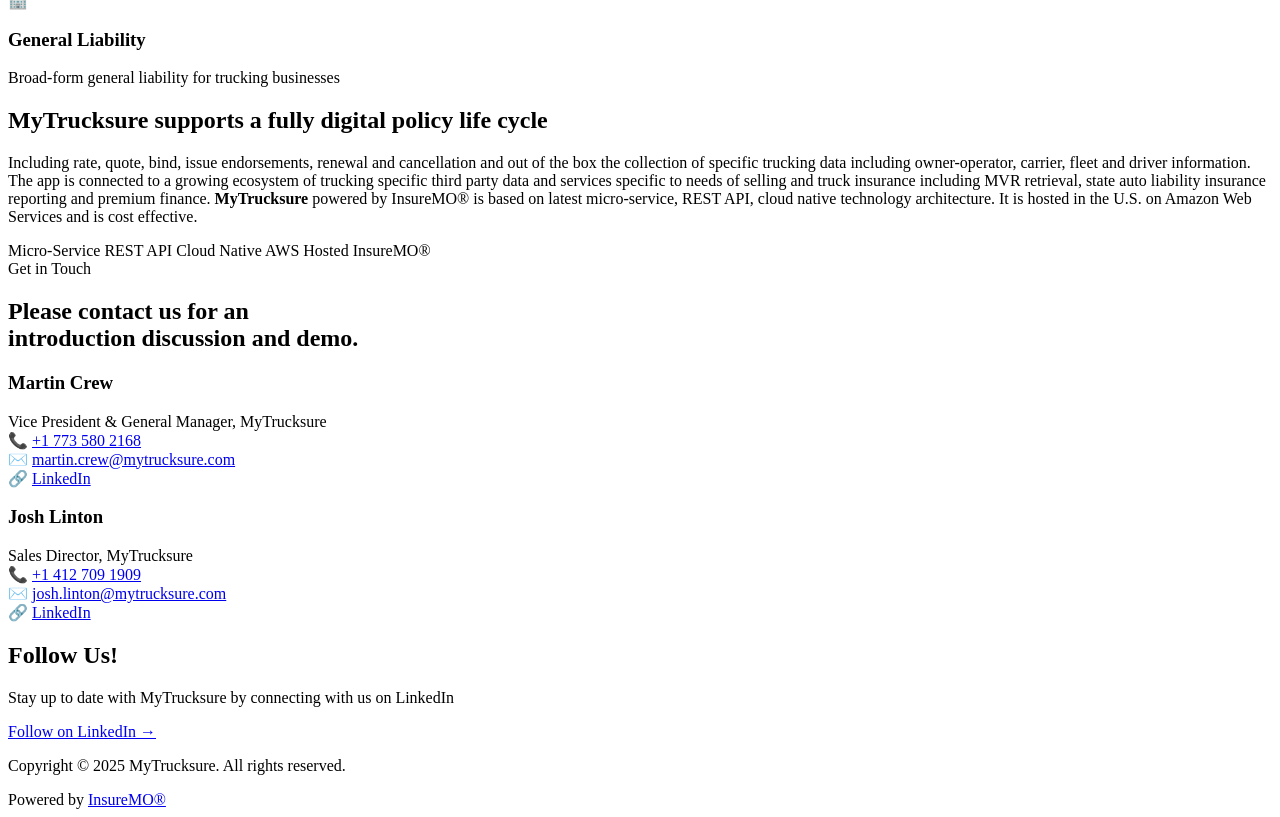
==== commit 0fa6b135: "Update index.html" ====
--- a/index.html
+++ b/index.html
@@ -15,28 +15,28 @@
 <!-- ═══════════════ NAVBAR ═══════════════ -->
 <nav class="navbar" id="navbar">
   <div class="nav-inner">
-    <a class="nav-logo" onclick="navigateTo('home')">
+    <a class="nav-logo" href="index.html">
       <img src="images/official_logo.png" alt="MyTrucksure Logo">
     </a>
     <div class="nav-links" id="navLinks">
-      <a class="nav-link active" onclick="navigateTo('home')" data-page="home">Home</a>
+      <a class="nav-link active" href="index.html" data-page="home">Home</a>
       <div class="nav-dropdown">
-        <a class="nav-link" data-page="partners">Partners</a>
+        <a class="nav-link" href="pages/partners.html" data-page="partners">Partners</a>
         <div class="dropdown-menu">
-          <a class="dropdown-item" onclick="navigateTo('partners','partnerships')">Partnerships</a>
-          <a class="dropdown-item" onclick="navigateTo('partners','integrations')">Integrations</a>
+          <a class="dropdown-item" href="pages/partners.html#partnerships">Partnerships</a>
+          <a class="dropdown-item" href="pages/partners.html#integrations">Integrations</a>
         </div>
       </div>
       <div class="nav-dropdown">
-        <a class="nav-link" data-page="solutions">Solutions</a>
+        <a class="nav-link" href="pages/solutions.html" data-page="solutions">Solutions</a>
         <div class="dropdown-menu">
-          <a class="dropdown-item" onclick="navigateTo('solutions','underwriting')">Underwriting</a>
-          <a class="dropdown-item" onclick="navigateTo('solutions','policyadmin')">Policy Admin</a>
-          <a class="dropdown-item" onclick="navigateTo('solutions','billing')">Billing &amp; Payments</a>
+          <a class="dropdown-item" href="pages/solutions.html#underwriting">Underwriting</a>
+          <a class="dropdown-item" href="pages/solutions.html#policyadmin">Policy Admin</a>
+          <a class="dropdown-item" href="pages/solutions.html#billing">Billing &amp; Payments</a>
         </div>
       </div>
-      <a class="nav-link" onclick="navigateTo('events')" data-page="events">Events</a>
-      <a class="nav-link nav-cta" onclick="navigateTo('contact')" data-page="contact">Contact Us</a>
+      <a class="nav-link" href="pages/events.html" data-page="events">Events</a>
+      <a class="nav-link nav-cta" href="pages/contact.html" data-page="contact">Contact Us</a>
     </div>
     <button class="hamburger" id="hamburger" onclick="toggleMenu()" aria-label="Menu">
       <span></span><span></span><span></span>
@@ -45,670 +45,143 @@
 </nav>
 
 <!-- ═══════════════ HOME PAGE ═══════════════ -->
-<div class="page active" id="page-home">
 
-  <!-- Hero — Full-screen truck background -->
-  <section class="hero" id="hero-section">
-    <div class="hero-bg" id="heroBg"></div>
-    <div class="container">
-      <div class="hero-content">
-        <div class="hero-badge"><span class="hero-badge-dot"></span> Insurance SaaS Platform</div>
-        <h1>MyTrucksure<br><em>make insurance easy</em></h1>
-        <p class="hero-sub">The MyTrucksure is a purpose built SaaS app for the trucking insurance market. It is a technology platform for insurance Carriers, MGA's, Brokers and InsureTech's as well as Lloyd's syndicates and Risk Retention Groups. Whether your organization is large or small, it is for anyone who is looking to sell and service insurance to the highly specialized U.S. trucking industry.</p>
-        <div class="hero-ctas">
-          <a class="btn btn-primary" onclick="navigateTo('contact')">Get a Demo →</a>
-          <a class="btn btn-outline" onclick="navigateTo('solutions')">Explore Solutions</a>
-        </div>
-      </div>
-    </div>
-    <div class="hero-scroll">
-      <div class="hero-scroll-label">Scroll</div>
-      <span class="hero-scroll-arrow"></span>
-    </div>
-  </section>
-  </div>
-
-  <!-- Benefits -->
-  <section class="benefits-section section-pad">
-    <div class="container">
-      <div class="section-header reveal">
-        <span class="section-label">Why MyTrucksure</span>
-        <h2 class="section-title">The Benefits of MyTrucksure SaaS</h2>
-        <p class="section-desc">Cost effective, digital enablement that will drive business growth, operational efficiency and better customer service.</p>
-      </div>
-      <div class="benefits-carousel reveal" id="benefitsCarousel">
-        <div class="carousel-nav prev" onclick="carouselNav(-1)">‹</div>
-        <div class="carousel-nav next" onclick="carouselNav(1)">›</div>
-        <div class="benefits-carousel-track">
-          <div class="benefits-slide active">
-            <h3>Increase Quotation &amp; Binding</h3>
-            <p>Increase quotation response rate and increase binding through streamlined digital workflows.</p>
-          </div>
-          <div class="benefits-slide">
-            <h3>Eliminate Manual Processes</h3>
-            <p>Eliminate manual processes and spreadsheets with automated, intelligent underwriting tools.</p>
-          </div>
-          <div class="benefits-slide">
-            <h3>Easy Data Access</h3>
-            <p>Easy access to all your underwriting and customer data in one centralized platform.</p>
-          </div>
-          <div class="benefits-slide">
-            <h3>Premium Finance Integration</h3>
-            <p>Automated premium finance integration for seamless payment workflows.</p>
-          </div>
-          <div class="benefits-slide">
-            <h3>API Connectivity</h3>
-            <p>Connect to the broader trucking digital ecosystem through easily enabled API connectivity.</p>
-          </div>
-        </div>
-        <div class="carousel-dots" id="carouselDots">
-          <span class="carousel-dot active" onclick="carouselGo(0)"></span>
-          <span class="carousel-dot" onclick="carouselGo(1)"></span>
-          <span class="carousel-dot" onclick="carouselGo(2)"></span>
-          <span class="carousel-dot" onclick="carouselGo(3)"></span>
-          <span class="carousel-dot" onclick="carouselGo(4)"></span>
-        </div>
-      </div>
-    </div>
-  </section>
-
-  <!-- Coverage -->
-  <section class="coverage-section section-pad">
-    <div class="container">
-      <div class="section-header reveal">
-        <span class="section-label">Products &amp; Coverages</span>
-        <h2 class="section-title">Key Trucking Products Supported</h2>
-        <p class="section-desc">Rapid go live for key trucking products and coverages, sold either mono-line or as a custom configured package.</p>
-      </div>
-      <div class="coverage-grid">
-        <div class="coverage-card reveal"><span class="coverage-icon">🚛</span><div><h3>Auto Liability</h3><p>Commercial auto liability coverage for trucking operations</p></div></div>
-        <div class="coverage-card reveal"><span class="coverage-icon">🛡️</span><div><h3>Truck &amp; Trailer Physical Damage</h3><p>Comprehensive physical damage protection for trucks and trailers</p></div></div>
-        <div class="coverage-card reveal"><span class="coverage-icon">🔄</span><div><h3>Non-Trucking Liability / Bob-Tail</h3><p>Coverage for owner-operators when not under dispatch</p></div></div>
-        <div class="coverage-card reveal"><span class="coverage-icon">🤝</span><div><h3>Trailer Interchange</h3><p>Protection for trailers in interchange agreements</p></div></div>
-        <div class="coverage-card reveal"><span class="coverage-icon">📦</span><div><h3>Cargo</h3><p>Freight and cargo insurance coverage</p></div></div>
-        <div class="coverage-card reveal"><span class="coverage-icon">🏢</span><div><h3>General Liability</h3><p>Broad-form general liability for trucking businesses</p></div></div>
-      </div>
-    </div>
-  </section>
-
-  <!-- Platform Description -->
-  <section class="platform-section section-pad">
-    <div class="container">
-      <div class="platform-box reveal">
-        <h2><span>MyTrucksure</span> supports a fully digital policy life cycle</h2>
-        <p>Including rate, quote, bind, issue endorsements, renewal and cancellation and out of the box the collection of specific trucking data including owner-operator, carrier, fleet and driver information. The app is connected to a growing ecosystem of trucking specific third party data and services specific to needs of selling and truck insurance including MVR retrieval, state auto liability insurance reporting and premium finance. <strong>MyTrucksure</strong> powered by InsureMO® is based on latest micro-service, REST API, cloud native technology architecture. It is hosted in the U.S. on Amazon Web Services and is cost effective.</p>
-        <div class="platform-tech-tags">
-          <span class="tech-tag">Micro-Service</span>
-          <span class="tech-tag">REST API</span>
-          <span class="tech-tag">Cloud Native</span>
-          <span class="tech-tag">AWS Hosted</span>
-          <span class="tech-tag">InsureMO®</span>
-        </div>
-      </div>
-    </div>
-  </section>
-
-  <!-- Contact Strip -->
-  <section class="contact-strip section-pad">
-    <div class="container">
-      <div class="section-header reveal">
-        <span class="section-label">Get in Touch</span>
-        <h2 class="section-title">Please contact us for an<br>introduction discussion and demo.</h2>
-      </div>
-      <div class="contact-cards">
-        <div class="contact-person reveal">
-          <h3>Martin Crew</h3>
-          <span class="role">Vice President &amp; General Manager, MyTrucksure</span>
-          <div class="contact-detail">📞 <a href="tel:+17735802168">+1 773 580 2168</a></div>
-          <div class="contact-detail">✉️ <a href="/cdn-cgi/l/email-protection#a0cdc1d2d4c9ce8ec3d2c5d7e0cdd9d4d2d5c3cbd3d5d2c58ec3cfcd"><span class="__cf_email__" data-cfemail="a4c9c5d6d0cdca8ac7d6c1d3e4c9ddd0d6d1c7cfd7d1d6c18ac7cbc9">[email&#160;protected]</span></a></div>
-          <div class="contact-detail">🔗 <a href="https://www.linkedin.com/in/martin-crew-794110b/" target="_blank">LinkedIn</a></div>
-        </div>
-        <div class="contact-person reveal">
-          <h3>Josh Linton</h3>
-          <span class="role">Sales Director, MyTrucksure</span>
-          <div class="contact-detail">📞 <a href="tel:+14127091909">+1 412 709 1909</a></div>
-          <div class="contact-detail">✉️ <a href="/cdn-cgi/l/email-protection#b6dcd9c5dec3d798dadfd8c2d9d8f6dfd8c5c3c4d3dbd998d5d9db"><span class="__cf_email__" data-cfemail="355f5a465d40541b595c5b415a5b755c5b46404750585a1b565a58">[email&#160;protected]</span></a></div>
-          <div class="contact-detail">🔗 <a href="https://www.linkedin.com/in/jtlinton" target="_blank">LinkedIn</a></div>
-        </div>
-      </div>
-    </div>
-  </section>
-
-  <!-- LinkedIn -->
-  <section class="linkedin-section section-pad">
-    <div class="container">
-      <h2 class="reveal">Follow Us!</h2>
-      <p class="reveal">Stay up to date with MyTrucksure by connecting with us on LinkedIn</p>
-      <a class="btn btn-primary reveal" href="https://www.linkedin.com/company/mytrucksure/?viewAsMember=true" target="_blank">Follow on LinkedIn →</a>
-    </div>
-  </section>
-</div>
-
-<!-- ═══════════════ PARTNERS PAGE ═══════════════ -->
-<div class="page" id="page-partners">
-  <section class="partners-hero">
-    <div class="container">
-      <h1>Our Trusted Partners</h1>
-      <p>Bringing you efficiency with smart, seamless integrations</p>
-    </div>
-  </section>
-  <p class="partners-intro reveal">It is our mission to make trucking insurance simple, effective, and more productive for you and your customers. Through each of our trusted partnerships, we work to bring you the best-in-class solutions tailored to your business. Explore our partnerships and integrations below.</p>
-
-  <section class="section-pad" id="partnerships">
-    <div class="container">
-      <div class="section-header reveal">
-        <span class="section-label">Partnerships</span>
-        <h2 class="section-title">Technology Partners</h2>
-      </div>
-      <div class="partners-grid">
-        <div class="partner-card reveal">
-          <div class="partner-logo-wrap"><img src="https://custom-images.strikinglycdn.com/res/hrscywv4p/image/upload/c_limit,fl_lossy,h_9000,w_1200,f_auto,q_1/11157557/519616_305359.png" alt="Carrier Software"></div>
-          <h3>Carrier Software</h3>
-          <span class="partner-tag">AI Solutions: Underwriting, ELDs &amp; Loss Runs</span>
-          <p>Carrier Software is a leading InsurTech provider transforming commercial auto underwriting. Our unified platform combines FMCSA safety data, ELD telematics, proprietary peer benchmarking, and AI-driven loss run analysis to deliver a clear, 360-degree view of carrier risk. We turn complex data into actionable insights that help underwriters price with precision, agents maximize premiums, and carriers improve loss ratios.</p>
-          <a class="partner-link" href="https://www.carriersoftware.com/" target="_blank">Visit Website →</a>
-        </div>
-        <div class="partner-card reveal">
-          <div class="partner-logo-wrap"><img src="https://custom-images.strikinglycdn.com/res/hrscywv4p/image/upload/c_limit,fl_lossy,h_9000,w_1200,f_auto,q_1/11157557/511256_246371.png" alt="IPFS"></div>
-          <h3>IPFS</h3>
-          <span class="partner-tag">Premium Financing Solutions</span>
-          <p>IPFS offers flexible premium financing solutions that help businesses manage cashflow by spreading insurance payments over time. With advanced technology and personalized service, IPFS simplifies the payment process for agents, brokers, and more.</p>
-          <a class="partner-link" href="https://www.ipfs.com/" target="_blank">Visit Website →</a>
-        </div>
-        <div class="partner-card reveal">
-          <div class="partner-logo-wrap"><img src="https://custom-images.strikinglycdn.com/res/hrscywv4p/image/upload/c_limit,fl_lossy,h_9000,w_1200,f_auto,q_1/11157557/235849_757392.png" alt="Sambasafety"></div>
-          <h3>Sambasafety</h3>
-          <span class="partner-tag">Risk Insight and Mitigation</span>
-          <p>Sambasafety provides a data-driven platform that helps companies monitor and manage driver risk through motor vehicle record checks, telematics, and compliance tools.</p>
-          <a class="partner-link" href="https://sambasafety.com/" target="_blank">Visit Website →</a>
-        </div>
-        <div class="partner-card reveal">
-          <div class="partner-logo-wrap"><img src="https://custom-images.strikinglycdn.com/res/hrscywv4p/image/upload/c_limit,fl_lossy,h_9000,w_1200,f_auto,q_1/11157557/172036_851908.png" alt="First Insurance Funding"></div>
-          <h3>First Insurance Funding</h3>
-          <span class="partner-tag">Premium Finance</span>
-          <p>First Insurance Funding provides flexible premium financing solutions that simplify insurance payments for businesses and individuals. Trusted service and innovative technology ensure seamless cash flow management and uninterrupted coverage.</p>
-          <a class="partner-link" href="https://www.firstinsurancefunding.com/" target="_blank">Visit Website →</a>
-        </div>
-        <div class="partner-card reveal">
-          <div class="partner-logo-wrap"><img src="https://custom-images.strikinglycdn.com/res/hrscywv4p/image/upload/c_limit,fl_lossy,h_9000,w_1200,f_auto,q_1/11157557/522593_948394.png" alt="TruckerCloud"></div>
-          <h3>TruckerCloud</h3>
-          <span class="partner-tag">Telematics Aggregator</span>
-          <p>TruckerCloud is a telematics solution for fleet insurance that lowers your loss ratio using telematics insights. TruckerCloud is compatible with more than 90% of commercial vehicles and offers integrations with 50+ ELDs and cameras.</p>
-          <a class="partner-link" href="https://truckercloud.com/" target="_blank">Visit Website →</a>
-        </div>
-        <div class="partner-card reveal">
-          <div class="partner-logo-wrap"><img src="https://custom-images.strikinglycdn.com/res/hrscywv4p/image/upload/c_limit,fl_lossy,h_9000,w_1200,f_auto,q_1/11157557/481574_616318.png" alt="Anddone"></div>
-          <h3>Anddone</h3>
-          <span class="partner-tag">Payment Processing Solution</span>
-          <p>Anddone offers customizable payment solutions built for the insurance industry. Our flexible platform enables you to manage payments effortlessly, providing your customers with a seamless and straightforward way to pay.</p>
-          <a class="partner-link" href="https://www.anddone.com/" target="_blank">Visit Website →</a>
-        </div>
-        <div class="partner-card reveal">
-          <div class="partner-logo-wrap"><img src="https://custom-images.strikinglycdn.com/res/hrscywv4p/image/upload/c_limit,fl_lossy,h_9000,w_1200,f_auto,q_1/11157557/596271_587676.png" alt="Nexar"></div>
-          <h3>Nexar</h3>
-          <span class="partner-tag">AI Powered Dashcams</span>
-          <p>Nexar Fleets combines AI‑powered dash cams, live GPS tracking, geofencing and remote livestreaming to give fleet managers real‑time visibility into vehicle locations, driver behavior, and critical roadway events like hard braking and collisions.</p>
-          <a class="partner-link" href="https://www.getnexar.com/" target="_blank">Visit Website →</a>
-        </div>
-        <div class="partner-card reveal">
-          <div class="partner-logo-wrap"><img src="https://custom-images.strikinglycdn.com/res/hrscywv4p/image/upload/c_limit,fl_lossy,h_9000,w_1200,f_auto,q_1/11157557/521825_466727.png" alt="Velos"></div>
-          <h3>Velos</h3>
-          <span class="partner-tag">Underwriting Submission and Claims Automation</span>
-          <p>Velos uses AI-powered "workers" to process underwriting submissions with precision and speed, eliminating manual entry, reducing errors, and accelerating your quote‑to‑bind cycle. Beyond underwriting, our platform scales to automate complex back‑office workflows across finance, claims, and more.</p>
-          <a class="partner-link" href="https://tryvelos.com/" target="_blank">Visit Website →</a>
-        </div>
-        <div class="partner-card reveal">
-          <div class="partner-logo-wrap"><img src="https://custom-images.strikinglycdn.com/res/hrscywv4p/image/upload/c_limit,fl_lossy,h_9000,w_1200,f_auto,q_1/11157557/674760_336178.png" alt="Loss Scan AI by Deep Vector"></div>
-          <h3>Loss Scan AI — Powered by Deep Vector</h3>
-          <span class="partner-tag">Data Extraction Solution</span>
-          <p>Deep Vector delivers cutting-edge AI solutions that combine deep learning and vector search to power real-time, context-aware recommendations and predictions. The platform helps businesses harness unstructured data for smarter automation, faster decisions, and better user experiences.</p>
-          <a class="partner-link" href="https://www.deepvector.com/" target="_blank">Visit Website →</a>
-        </div>
-      </div>
-    </div>
-  </section>
-
-  <section class="section-pad" id="integrations" style="background: var(--slate-50);">
-    <div class="container">
-      <div class="section-header reveal">
-        <span class="section-label">Integrations</span>
-        <h2 class="section-title">Seamlessly Built Into Our Platform</h2>
-      </div>
-      <div class="partners-grid">
-        <div class="partner-card reveal">
-          <div class="partner-logo-wrap"><img src="https://custom-images.strikinglycdn.com/res/hrscywv4p/image/upload/c_limit,fl_lossy,h_9000,w_1200,f_auto,q_1/11157557/225223_677498.png" alt="Hubspot"></div>
-          <h3>Hubspot</h3>
-          <span class="partner-tag">CRM</span>
-          <p>HubSpot's all-in-one CRM platform helps you attract leads, close deals, and grow better without the hassle of juggling multiple tools. Streamline your marketing, sales, and customer service with powerful automation and real-time insights.</p>
-          <a class="partner-link" href="https://www.hubspot.com/" target="_blank">Visit Website →</a>
-        </div>
-        <div class="partner-card reveal">
-          <div class="partner-logo-wrap"><img src="https://custom-images.strikinglycdn.com/res/hrscywv4p/image/upload/c_limit,fl_lossy,h_9000,w_1200,f_auto,q_1/11157557/110619_520074.png" alt="IVANS"></div>
-          <h3>IVANS</h3>
-          <span class="partner-tag">Digital Access to Insured Data</span>
-          <p>IVANS connects insurance carriers, agencies, and MGAs through a digital network that streamlines the distribution and servicing of insurance products. Its platform automates data exchange, improves connectivity, and enhances efficiency across the insurance lifecycle.</p>
-          <a class="partner-link" href="https://www.ivans.com/" target="_blank">Visit Website →</a>
-        </div>
-        <div class="partner-card reveal">
-          <div class="partner-logo-wrap"><img src="https://custom-images.strikinglycdn.com/res/hrscywv4p/image/upload/c_limit,fl_lossy,h_9000,w_1200,f_auto,q_1/11157557/866684_694129.png" alt="Verisk CV-ALIR"></div>
-          <h3>Verisk CV-ALIR</h3>
-          <span class="partner-tag">Compliance</span>
-          <p>Verisk CV-ALIR streamlines automobile liability insurance reporting by offering a single, standardized data feed for multi-state DMV compliance. Simplify operations, reduce IT burden, and ensure accurate, automated reporting with trusted Verisk technology.</p>
-          <a class="partner-link" href="https://www.verisk.com/" target="_blank">Visit Website →</a>
-        </div>
-        <div class="partner-card reveal">
-          <div class="partner-logo-wrap"><img src="https://custom-images.strikinglycdn.com/res/hrscywv4p/image/upload/c_limit,fl_lossy,h_9000,w_1200,f_auto,q_1/11157557/343994_861148.png" alt="Docusign"></div>
-          <h3>Docusign</h3>
-          <span class="partner-tag">eSignature and Documents</span>
-          <p>DocuSign makes it easy to securely sign, send, and manage documents anytime, anywhere. With fast, legally binding eSignatures and powerful automation, DocuSign streamlines workflows and keeps your business moving.</p>
-          <a class="partner-link" href="https://www.docusign.com/" target="_blank">Visit Website →</a>
-        </div>
-        <div class="partner-card reveal">
-          <div class="partner-logo-wrap"><img src="https://custom-images.strikinglycdn.com/res/hrscywv4p/image/upload/c_limit,fl_lossy,h_9000,w_1200,f_auto,q_1/11157557/625689_963393.png" alt="FMCSA"></div>
-          <h3>FMCSA</h3>
-          <span class="partner-tag">Commercial Vehicle Safety</span>
-          <p>FMCSA keeps America's roadways safe by regulating and enforcing safety standards for commercial motor vehicles. Through compliance, licensing, and safety initiatives, FMCSA supports a safer, more efficient trucking and transportation industry.</p>
-          <a class="partner-link" href="https://www.fmcsa.dot.gov/" target="_blank">Visit Website →</a>
-        </div>
-        <div class="partner-card reveal">
-          <div class="partner-logo-wrap"><img src="https://custom-images.strikinglycdn.com/res/hrscywv4p/image/upload/c_limit,fl_lossy,h_9000,w_1200,f_auto,q_1/11157557/571480_75599.png" alt="NHTSA"></div>
-          <h3>NHTSA</h3>
-          <span class="partner-tag">Vehicle and Road Safety</span>
-          <p>NHTSA is dedicated to making America's roads safer by setting and enforcing vehicle safety standards and promoting driver education. Through innovative research and public awareness campaigns, NHTSA helps reduce crashes, save lives, and protect all road users.</p>
-          <a class="partner-link" href="https://www.nhtsa.gov/" target="_blank">Visit Website →</a>
-        </div>
-      </div>
-      <p style="text-align:center; margin-top:48px; color: var(--slate-500); font-size: 0.95rem;" class="reveal">Check back frequently to stay up to date on our list of partnerships and integrations!</p>
-    </div>
-  </section>
-</div>
-
-<!-- ═══════════════ SOLUTIONS PAGE ═══════════════ -->
-<div class="page" id="page-solutions">
-  <section class="solutions-hero">
-    <div class="container">
-      <h1>Our Solutions</h1>
-      <p>MyTrucksure offers digital solutions that simplify underwriting, policy administration, billing and payments, and more.</p>
-    </div>
-  </section>
-
-  <div class="solution-block" id="underwriting">
-    <div class="container">
-      <div class="solution-layout reveal">
-        <div class="solution-content">
-          <h2>Underwriting</h2>
-          <p class="solution-subtitle">Digital Underwriting Workbench</p>
-          <ul class="solution-features">
-            <li>Stand alone intelligent underwriting and automation integrated with advanced data and AI capabilities</li>
-            <li>Purpose-built for trucking, fleet, and commercial auto underwriting</li>
-            <li>Compliments any back-office policy administration system</li>
-            <li>Rating options include: Excel Rating-as-a-Service or InsureMO Rating-as-a-Service</li>
-            <li>Increase submission response rates</li>
-            <li>Powered by InsureMO, cloud native, microservice, API first insurance architecture</li>
-          </ul>
-        </div>
-        <div class="solution-visual">
-          <img src="images/Underwriting.png" alt="Underwriting Dashboard">
-        </div>
+<!-- Hero — Full-screen truck background -->
+<section class="hero" id="hero-section">
+  <div class="hero-bg" id="heroBg"></div>
+  <div class="container">
+    <div class="hero-content">
+      <div class="hero-badge"><span class="hero-badge-dot"></span> Insurance SaaS Platform</div>
+      <h1>MyTrucksure<br><em>make insurance easy</em></h1>
+      <p class="hero-sub">The MyTrucksure is a purpose built SaaS app for the trucking insurance market. It is a technology platform for insurance Carriers, MGA's, Brokers and InsureTech's as well as Lloyd's syndicates and Risk Retention Groups. Whether your organization is large or small, it is for anyone who is looking to sell and service insurance to the highly specialized U.S. trucking industry.</p>
+      <div class="hero-ctas">
+        <a class="btn btn-primary" href="pages/contact.html">Get a Demo →</a>
+        <a class="btn btn-outline" href="pages/solutions.html">Explore Solutions</a>
       </div>
     </div>
   </div>
+  <div class="hero-scroll">
+    <div class="hero-scroll-label">Scroll</div>
+    <span class="hero-scroll-arrow"></span>
+  </div>
+</section>
 
-  <div class="solution-block" id="policyadmin">
-    <div class="container">
-      <div class="solution-layout reverse reveal">
-        <div class="solution-content">
-          <h2>Policy Administration</h2>
-          <p class="solution-subtitle">Full Life-Cycle Policy Admin</p>
-          <ul class="solution-features">
-            <li>Intelligent underwriting and automation integrated with advanced data and AI capabilities</li>
-            <li>Full life-cycle policy administration system of record (SOR)</li>
-            <li>Rating options include: Excel Rating-as-a-Service or InsureMO Rating-as-a-Service</li>
-            <li>Rapid cost, effective onboarding</li>
-            <li>Powered by InsureMO, cloud native, microservice, API first insurance architecture</li>
-          </ul>
+<!-- Benefits -->
+<section class="benefits-section section-pad">
+  <div class="container">
+    <div class="section-header reveal">
+      <span class="section-label">Why MyTrucksure</span>
+      <h2 class="section-title">The Benefits of MyTrucksure SaaS</h2>
+      <p class="section-desc">Cost effective, digital enablement that will drive business growth, operational efficiency and better customer service.</p>
+    </div>
+    <div class="benefits-carousel reveal" id="benefitsCarousel">
+      <div class="carousel-nav prev" onclick="carouselNav(-1)">‹</div>
+      <div class="carousel-nav next" onclick="carouselNav(1)">›</div>
+      <div class="benefits-carousel-track">
+        <div class="benefits-slide active">
+          <h3>Increase Quotation &amp; Binding</h3>
+          <p>Increase quotation response rate and increase binding through streamlined digital workflows.</p>
         </div>
-        <div class="solution-visual">
-          <img src="images/Policy_Administration.png" alt="Policy Administration">
+        <div class="benefits-slide">
+          <h3>Eliminate Manual Processes</h3>
+          <p>Eliminate manual processes and spreadsheets with automated, intelligent underwriting tools.</p>
         </div>
+        <div class="benefits-slide">
+          <h3>Easy Data Access</h3>
+          <p>Easy access to all your underwriting and customer data in one centralized platform.</p>
+        </div>
+        <div class="benefits-slide">
+          <h3>Premium Finance Integration</h3>
+          <p>Automated premium finance integration for seamless payment workflows.</p>
+        </div>
+        <div class="benefits-slide">
+          <h3>API Connectivity</h3>
+          <p>Connect to the broader trucking digital ecosystem through easily enabled API connectivity.</p>
+        </div>
+      </div>
+      <div class="carousel-dots" id="carouselDots">
+        <span class="carousel-dot active" onclick="carouselGo(0)"></span>
+        <span class="carousel-dot" onclick="carouselGo(1)"></span>
+        <span class="carousel-dot" onclick="carouselGo(2)"></span>
+        <span class="carousel-dot" onclick="carouselGo(3)"></span>
+        <span class="carousel-dot" onclick="carouselGo(4)"></span>
       </div>
     </div>
   </div>
+</section>
 
-  <div class="solution-block" id="billing">
-    <div class="container">
-      <div class="solution-layout reveal">
-        <div class="solution-content">
-          <h2>Billing and Payments</h2>
-          <p class="solution-subtitle">Integrated billing, collections, and payment opportunities</p>
-          <ul class="solution-features">
-            <li>Fully integrated with MyTrucksure Policy Administration</li>
-            <li>Billing and payment information available at the policy level for underwriters or for back-office billing and payment analysts</li>
-            <li>DirectBill, Agent Bill, and multiple installment plan options, taxes, fees, and miscellaneous fee calculation</li>
-            <li>Secure, real-time and scheduled payment integrations and Premium Finance Integrations</li>
-          </ul>
-        </div>
-        <div class="solution-visual">
-          <img src="images/Billing_and_Payments.png" alt="Billing and Payments">
-        </div>
+<!-- Coverage -->
+<section class="coverage-section section-pad">
+  <div class="container">
+    <div class="section-header reveal">
+      <span class="section-label">Products &amp; Coverages</span>
+      <h2 class="section-title">Key Trucking Products Supported</h2>
+      <p class="section-desc">Rapid go live for key trucking products and coverages, sold either mono-line or as a custom configured package.</p>
+    </div>
+    <div class="coverage-grid">
+      <div class="coverage-card reveal"><span class="coverage-icon">🚛</span><div><h3>Auto Liability</h3><p>Commercial auto liability coverage for trucking operations</p></div></div>
+      <div class="coverage-card reveal"><span class="coverage-icon">🛡️</span><div><h3>Truck &amp; Trailer Physical Damage</h3><p>Comprehensive physical damage protection for trucks and trailers</p></div></div>
+      <div class="coverage-card reveal"><span class="coverage-icon">🔄</span><div><h3>Non-Trucking Liability / Bob-Tail</h3><p>Coverage for owner-operators when not under dispatch</p></div></div>
+      <div class="coverage-card reveal"><span class="coverage-icon">🤝</span><div><h3>Trailer Interchange</h3><p>Protection for trailers in interchange agreements</p></div></div>
+      <div class="coverage-card reveal"><span class="coverage-icon">📦</span><div><h3>Cargo</h3><p>Freight and cargo insurance coverage</p></div></div>
+      <div class="coverage-card reveal"><span class="coverage-icon">🏢</span><div><h3>General Liability</h3><p>Broad-form general liability for trucking businesses</p></div></div>
+    </div>
+  </div>
+</section>
+
+<!-- Platform Description -->
+<section class="platform-section section-pad">
+  <div class="container">
+    <div class="platform-box reveal">
+      <h2><span>MyTrucksure</span> supports a fully digital policy life cycle</h2>
+      <p>Including rate, quote, bind, issue endorsements, renewal and cancellation and out of the box the collection of specific trucking data including owner-operator, carrier, fleet and driver information. The app is connected to a growing ecosystem of trucking specific third party data and services specific to needs of selling and truck insurance including MVR retrieval, state auto liability insurance reporting and premium finance. <strong>MyTrucksure</strong> powered by InsureMO® is based on latest micro-service, REST API, cloud native technology architecture. It is hosted in the U.S. on Amazon Web Services and is cost effective.</p>
+      <div class="platform-tech-tags">
+        <span class="tech-tag">Micro-Service</span>
+        <span class="tech-tag">REST API</span>
+        <span class="tech-tag">Cloud Native</span>
+        <span class="tech-tag">AWS Hosted</span>
+        <span class="tech-tag">InsureMO®</span>
       </div>
     </div>
   </div>
-</div>
+</section>
 
-<!-- ═══════════════ EVENTS PAGE ═══════════════ -->
-<div class="page" id="page-events">
-  <section class="events-hero">
-    <div class="container">
-      <h1>Meet Us In Person</h1>
-      <p>Innovation and Connection — at the following 2025 events</p>
+<!-- Contact Strip -->
+<section class="contact-strip section-pad">
+  <div class="container">
+    <div class="section-header reveal">
+      <span class="section-label">Get in Touch</span>
+      <h2 class="section-title">Please contact us for an<br>introduction discussion and demo.</h2>
     </div>
-  </section>
-
-  <section class="section-pad">
-    <div class="container">
-      <div class="events-grid">
-        <div class="event-card reveal" onclick="showEventDetail('itc-vegas')">
-          <div class="event-card-logo"><img src="images/ITC_Vegas.jpeg" alt="ITC Vegas 2025"></div>
-          <div class="event-card-top">
-            <div class="event-date">October 14, 2025</div>
-            <h3>ITC Vegas 2025</h3>
-          </div>
-          <div class="event-card-body">
-            <p>MyTrucksure is proud to support ITC Vegas 2025 as a gold sponsor. ITC Vegas is one of the world's largest insurtech events, bringing together the industry's most innovative minds.</p>
-          </div>
-          <div class="event-card-footer">
-            <span class="event-location">Las Vegas</span>
-            <span class="event-read-more">Read More →</span>
-          </div>
-        </div>
-        <div class="event-card reveal" onclick="showEventDetail('insurtech-chicago')">
-          <div class="event-card-logo"><img src="images/InsurTech_Chicago.png" alt="InsurTech Chicago 2025"></div>
-          <div class="event-card-top">
-            <div class="event-date">September 16, 2025</div>
-            <h3>InsurTech Chicago 2025</h3>
-          </div>
-          <div class="event-card-body">
-            <p>MyTrucksure is excited to attend InsurTech Chicago on September 16th, at HUB International. We look forward to connecting with industry leaders and showcasing our platform.</p>
-          </div>
-          <div class="event-card-footer">
-            <span class="event-location">Chicago</span>
-            <span class="event-read-more">Read More →</span>
-          </div>
-        </div>
-        <div class="event-card reveal" onclick="showEventDetail('mcief')">
-          <div class="event-card-logo"><img src="images/MCIEF.png" alt="MCIEF 2025"></div>
-          <div class="event-card-top">
-            <div class="event-date">April 14, 2025</div>
-            <h3>MCIEF 2025</h3>
-          </div>
-          <div class="event-card-body">
-            <p>MyTrucksure is excited to sponsor and exhibit at the MCIEF 2025 Annual Conference, taking place in the heart of the trucking insurance industry.</p>
-          </div>
-          <div class="event-card-footer">
-            <span class="event-location">Orlando</span>
-            <span class="event-read-more">Read More →</span>
-          </div>
-        </div>
-        <div class="event-card reveal" onclick="showEventDetail('insurtech-ny')">
-          <div class="event-card-logo"><img src="images/InsurTech_NY.webp" alt="InsurTech NY 2025"></div>
-          <div class="event-card-top">
-            <div class="event-date">April 2, 2025</div>
-            <h3>InsurTech NY 2025</h3>
-          </div>
-          <div class="event-card-body">
-            <p>MyTrucksure is thrilled to attend the InsurTech 2025 NY Spring Conference on April 2-3. Come meet our team and discover how we're transforming trucking insurance.</p>
-          </div>
-          <div class="event-card-footer">
-            <span class="event-location">New York</span>
-            <span class="event-read-more">Read More →</span>
-          </div>
-        </div>
-        <div class="event-card reveal" onclick="showEventDetail('atd-show')">
-          <div class="event-card-logo"><img src="images/ATD_show.jpeg" alt="ATD Show"></div>
-          <div class="event-card-top">
-            <div class="event-date">January 23, 2025</div>
-            <h3>ATD Show</h3>
-          </div>
-          <div class="event-card-body">
-            <p>MyTrucksure is excited to attend the ATD Show from January 23-25. Come meet our US team to learn about our innovative trucking insurance SaaS platform.</p>
-          </div>
-          <div class="event-card-footer">
-            <span class="event-location">New Orleans</span>
-            <span class="event-read-more">Read More →</span>
-          </div>
-        </div>
+    <div class="contact-cards">
+      <div class="contact-person reveal">
+        <h3>Martin Crew</h3>
+        <span class="role">Vice President &amp; General Manager, MyTrucksure</span>
+        <div class="contact-detail">📞 <a href="tel:+17735802168">+1 773 580 2168</a></div>
+        <div class="contact-detail">✉️ <a href="mailto:martin.crew@mytrucksure.com">martin.crew@mytrucksure.com</a></div>
+        <div class="contact-detail">🔗 <a href="https://www.linkedin.com/in/martin-crew-794110b/" target="_blank">LinkedIn</a></div>
       </div>
-    </div>
-  </section>
-</div>
-
-<!-- ═══════════════ EVENT DETAIL PAGES ═══════════════ -->
-<div class="page event-detail-page" id="page-event-itc-vegas">
-  <div class="breadcrumb">
-    <div class="container">
-      <div class="breadcrumb-inner">
-        <span class="breadcrumb-link" onclick="navigateTo('home')">Home</span>
-        <span class="breadcrumb-sep">›</span>
-        <span class="breadcrumb-link" onclick="navigateTo('events')">Events</span>
-        <span class="breadcrumb-sep">›</span>
-        <span class="breadcrumb-current">ITC Vegas 2025</span>
+      <div class="contact-person reveal">
+        <h3>Josh Linton</h3>
+        <span class="role">Sales Director, MyTrucksure</span>
+        <div class="contact-detail">📞 <a href="tel:+14127091909">+1 412 709 1909</a></div>
+        <div class="contact-detail">✉️ <a href="mailto:josh.linton@mytrucksure.com">josh.linton@mytrucksure.com</a></div>
+        <div class="contact-detail">🔗 <a href="https://www.linkedin.com/in/jtlinton" target="_blank">LinkedIn</a></div>
       </div>
     </div>
   </div>
-  <section class="event-detail-hero">
-    <div class="container">
-      <img class="event-detail-logo" src="images/ITC_Vegas.jpeg" alt="ITC Vegas 2025">
-      <h1>ITC Vegas 2025</h1>
-      <div class="event-detail-meta">
-        <span>📅 October 14, 2025</span>
-        <span>📍 Las Vegas</span>
-      </div>
-    </div>
-  </section>
-  <div class="event-detail-body">
-    <div class="event-back-btn" onclick="navigateTo('events')">← Back to Events</div>
-    <p>MyTrucksure is proud to support ITC Vegas 2025 as a gold sponsor. ITC Vegas is one of the world's largest insurtech events, offering unparalleled access to the most comprehensive and global gathering of tech entrepreneurs, investors, and insurance industry incumbents.</p>
-    <p>For more information about this event, please visit <a href="https://vegas.insuretechconnect.com/" target="_blank">https://vegas.insuretechconnect.com/</a></p>
-    <p>Come and visit our booth #<strong>2337</strong> to learn about our specialized app for the trucking insurance market - MyTrucksure™ SaaS.</p>
-    <div class="event-detail-nav">
-      <span class="event-nav-btn disabled">← Previous</span>
-      <span class="event-nav-btn" onclick="showEventDetail('insurtech-chicago')">InsurTech Chicago 2025 →</span>
-    </div>
+</section>
+
+<!-- LinkedIn -->
+<section class="linkedin-section section-pad">
+  <div class="container">
+    <h2 class="reveal">Follow Us!</h2>
+    <p class="reveal">Stay up to date with MyTrucksure by connecting with us on LinkedIn</p>
+    <a class="btn btn-primary reveal" href="https://www.linkedin.com/company/mytrucksure/?viewAsMember=true" target="_blank">Follow on LinkedIn →</a>
   </div>
-</div>
+</section>
 
-<div class="page event-detail-page" id="page-event-insurtech-chicago">
-  <div class="breadcrumb">
-    <div class="container">
-      <div class="breadcrumb-inner">
-        <span class="breadcrumb-link" onclick="navigateTo('home')">Home</span>
-        <span class="breadcrumb-sep">›</span>
-        <span class="breadcrumb-link" onclick="navigateTo('events')">Events</span>
-        <span class="breadcrumb-sep">›</span>
-        <span class="breadcrumb-current">InsurTech Chicago 2025</span>
-      </div>
-    </div>
-  </div>
-  <section class="event-detail-hero">
-    <div class="container">
-      <img class="event-detail-logo" src="images/InsurTech_Chicago.png" alt="InsurTech Chicago 2025">
-      <h1>InsurTech Chicago 2025</h1>
-      <div class="event-detail-meta">
-        <span>📅 September 16, 2025</span>
-        <span>📍 Chicago</span>
-      </div>
-    </div>
-  </section>
-  <div class="event-detail-body">
-    <div class="event-back-btn" onclick="navigateTo('events')">← Back to Events</div>
-    <p>MyTrucksure is excited to attend InsurTech Chicago on September 16th, at HUB International. We will be diving into the world of AI in underwriting, and networking with other professionals.</p>
-    <p>For more details, visit <a href="https://www.eventbrite.com/e/going-deeper-winning-with-ai-in-underwriting-tickets-1498571480639" target="_blank">the event page on Eventbrite</a>.</p>
-    <div class="event-detail-nav">
-      <span class="event-nav-btn" onclick="showEventDetail('itc-vegas')">← ITC Vegas 2025</span>
-      <span class="event-nav-btn" onclick="showEventDetail('mcief')">MCIEF 2025 →</span>
-    </div>
-  </div>
-</div>
-
-<div class="page event-detail-page" id="page-event-mcief">
-  <div class="breadcrumb">
-    <div class="container">
-      <div class="breadcrumb-inner">
-        <span class="breadcrumb-link" onclick="navigateTo('home')">Home</span>
-        <span class="breadcrumb-sep">›</span>
-        <span class="breadcrumb-link" onclick="navigateTo('events')">Events</span>
-        <span class="breadcrumb-sep">›</span>
-        <span class="breadcrumb-current">MCIEF 2025</span>
-      </div>
-    </div>
-  </div>
-  <section class="event-detail-hero">
-    <div class="container">
-      <img class="event-detail-logo" src="images/MCIEF.png" alt="MCIEF 2025">
-      <h1>MCIEF 2025</h1>
-      <div class="event-detail-meta">
-        <span>📅 April 14–17, 2025</span>
-        <span>📍 Orlando</span>
-      </div>
-    </div>
-  </section>
-  <div class="event-detail-body">
-    <div class="event-back-btn" onclick="navigateTo('events')">← Back to Events</div>
-    <p>MyTrucksure is excited to sponsor and exhibit at the MCIEF 2025 Annual Conference, taking place from April 14 to 17.</p>
-    <p>This conference will showcase innovations and provide valuable insights into the transportation insurance industry. It will also offer networking opportunities for leaders, visionaries, and experts within the motor industry.</p>
-    <p>For event registration, please visit: <a href="https://mcief.org/events-2/2025-annual-conference-in-person-orlando/" target="_blank">https://mcief.org/events-2/2025-annual-conference-in-person-orlando/</a></p>
-    <p>We invite you to visit our exhibition table to learn more about our specialized app for the trucking insurance market, MyTrucksure™ SaaS.</p>
-    <div class="event-detail-nav">
-      <span class="event-nav-btn" onclick="showEventDetail('insurtech-chicago')">← InsurTech Chicago 2025</span>
-      <span class="event-nav-btn" onclick="showEventDetail('insurtech-ny')">InsurTech NY 2025 →</span>
-    </div>
-  </div>
-</div>
-
-<div class="page event-detail-page" id="page-event-insurtech-ny">
-  <div class="breadcrumb">
-    <div class="container">
-      <div class="breadcrumb-inner">
-        <span class="breadcrumb-link" onclick="navigateTo('home')">Home</span>
-        <span class="breadcrumb-sep">›</span>
-        <span class="breadcrumb-link" onclick="navigateTo('events')">Events</span>
-        <span class="breadcrumb-sep">›</span>
-        <span class="breadcrumb-current">InsurTech NY 2025</span>
-      </div>
-    </div>
-  </div>
-  <section class="event-detail-hero">
-    <div class="container">
-      <img class="event-detail-logo" src="images/InsurTech_NY.webp" alt="InsurTech NY 2025">
-      <h1>InsurTech NY 2025</h1>
-      <div class="event-detail-meta">
-        <span>📅 April 2–3, 2025</span>
-        <span>📍 New York</span>
-      </div>
-    </div>
-  </section>
-  <div class="event-detail-body">
-    <div class="event-back-btn" onclick="navigateTo('events')">← Back to Events</div>
-    <p>MyTrucksure is thrilled to attend the InsurTech 2025 NY Spring Conference on April 2-3.</p>
-    <p>Come meet our U.S. team to learn about MyTrucksure™ SaaS, our specialized app for the trucking insurance market.</p>
-    <div class="event-detail-nav">
-      <span class="event-nav-btn" onclick="showEventDetail('mcief')">← MCIEF 2025</span>
-      <span class="event-nav-btn" onclick="showEventDetail('atd-show')">ATD Show →</span>
-    </div>
-  </div>
-</div>
-
-<div class="page event-detail-page" id="page-event-atd-show">
-  <div class="breadcrumb">
-    <div class="container">
-      <div class="breadcrumb-inner">
-        <span class="breadcrumb-link" onclick="navigateTo('home')">Home</span>
-        <span class="breadcrumb-sep">›</span>
-        <span class="breadcrumb-link" onclick="navigateTo('events')">Events</span>
-        <span class="breadcrumb-sep">›</span>
-        <span class="breadcrumb-current">ATD Show</span>
-      </div>
-    </div>
-  </div>
-  <section class="event-detail-hero">
-    <div class="container">
-      <img class="event-detail-logo" src="images/ATD_show.jpeg" alt="ATD Show">
-      <h1>ATD Show</h1>
-      <div class="event-detail-meta">
-        <span>📅 January 23–25, 2025</span>
-        <span>📍 New Orleans</span>
-      </div>
-    </div>
-  </section>
-  <div class="event-detail-body">
-    <div class="event-back-btn" onclick="navigateTo('events')">← Back to Events</div>
-    <p>MyTrucksure is excited to attend the ATD Show from January 23-25.</p>
-    <p>Come meet our US team to learn about MyTrucksure™ SaaS, our specialized app for the trucking insurance market.</p>
-    <div class="event-detail-nav">
-      <span class="event-nav-btn" onclick="showEventDetail('insurtech-ny')">← InsurTech NY 2025</span>
-      <span class="event-nav-btn disabled">Next →</span>
-    </div>
-  </div>
-</div>
-
-<!-- ═══════════════ CONTACT PAGE ═══════════════ -->
-<div class="page" id="page-contact">
-  <section class="contact-hero">
-    <div class="container">
-      <h1>Speak to Us Today!</h1>
-      <p>Fill out this short form or email us at <a href="/cdn-cgi/l/email-protection#1a73747c755a77636e686f7971696f687f34797577"><span class="__cf_email__" data-cfemail="93fafdf5fcd3feeae7e1e6f0f8e0e6e1f6bdf0fcfe">[email&#160;protected]</span></a></p>
-    </div>
-  </section>
-
-  <section class="section-pad">
-    <div class="container">
-      <div class="contact-page-layout">
-        <div class="contact-form-wrap reveal">
-          <h2>Send Us a Message</h2>
-          <p class="form-desc">A field marked with * indicates that the information is required.</p>
-          <div class="form-group">
-            <label class="form-label">Full Name *</label>
-            <input type="text" class="form-input" placeholder="Your name">
-          </div>
-          <div class="form-group">
-            <label class="form-label">Email *</label>
-            <input type="email" class="form-input" placeholder="you@company.com">
-          </div>
-          <div class="form-group">
-            <label class="form-label">Company</label>
-            <input type="text" class="form-input" placeholder="Your company name">
-          </div>
-          <div class="form-group">
-            <label class="form-label">Phone</label>
-            <input type="tel" class="form-input" placeholder="+1 (555) 000-0000">
-          </div>
-          <div class="form-group">
-            <label class="form-label">Message *</label>
-            <textarea class="form-textarea" placeholder="Tell us about your needs..."></textarea>
-          </div>
-          <button class="form-submit" onclick="alert('Thank you! Your message has been received. We will get ba"mailto:martin.crew@mytrucksure.com"><a href="/cdn-cgi/l/email-protection" class="__cf_email__" data-cfemail="b7dad6c5c3ded999d4c5d2c0f7dacec3c5c2d4dcc4c2c5d299d4d8da">[email&#160;protected]</a></a></div>
-            <div class="contact-detail">🔗 <a href="https://www.linkedin.com/in/martin-crew-794110b/" target="_blank">LinkedIn</a></div>
-          </div>
-          <div class="contact-person reveal">
-            <h3>Josh Linton</h3>
-            <span class="role">Sales Director</span>
-            <div class="contact-detail">📞 <a href="tel:+14127091909">+1 412 709 1909</a></div>
-            <div class="contact-detail">✉️ <a href="/cdn-cgi/l/email-protection#1973766a716c78377570776d76775970776a6c6b7c7476377a7674"><span class="__cf_email__" data-cfemail="22484d514a57430c4e4b4c564d4c624b4c515750474f4d0c414d4f">[email&#160;protected]</span></a></div>
-            <div class="contact-detail">🔗 <a href="https://www.linkedin.com/in/jtlinton" target="_blank">LinkedIn</a></div>
-          </div>
-          <div style="margin-top: 32px;">
-            <h3>Follow Us</h3>
-            <p style="color: var(--slate-500); font-size: 0.92rem; margin: 8px 0 16px;">Connect with us on LinkedIn</p>
-            <a class="btn btn-dark" href="https://www.linkedin.com/company/mytrucksure/?viewAsMember=true" target="_blank">Follow on LinkedIn →</a>
-          </div>
-        </div>
-      </div>
-    </div>
-  </section>
-</div>
-
-<!-- ═══════════════ FOOTER — with InsureMO link ═══════════════ -->
+<!-- ═══════════════ FOOTER ═══════════════ -->
 <footer class="site-footer">
   <div class="container">
     <div class="footer-inner">
@@ -721,8 +194,6 @@
   </div>
 </footer>
 
-<!-- JavaScript -->
-<script data-cfasync="false" src="/cdn-cgi/scripts/5c5dd728/cloudflare-static/email-decode.min.js"></script>
 <script src="js/script.js"></script>
 </body>
 </html>
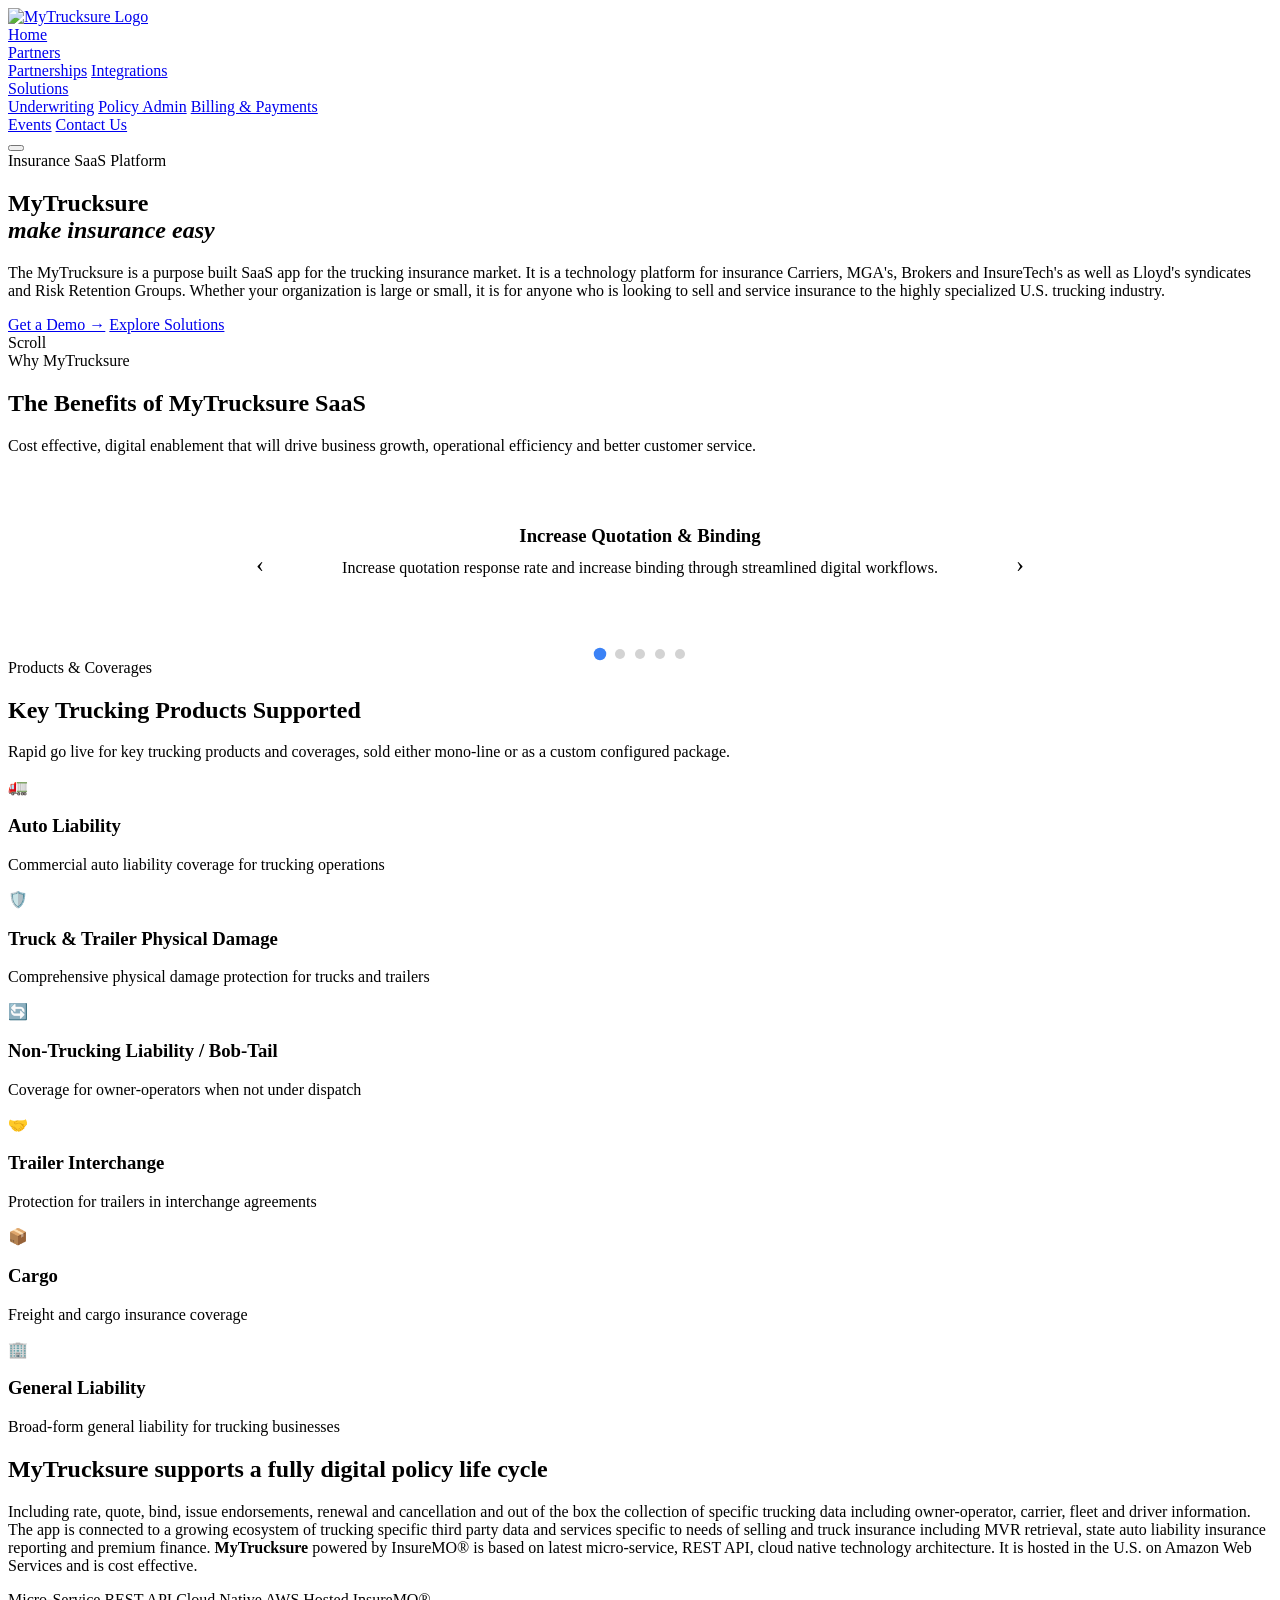
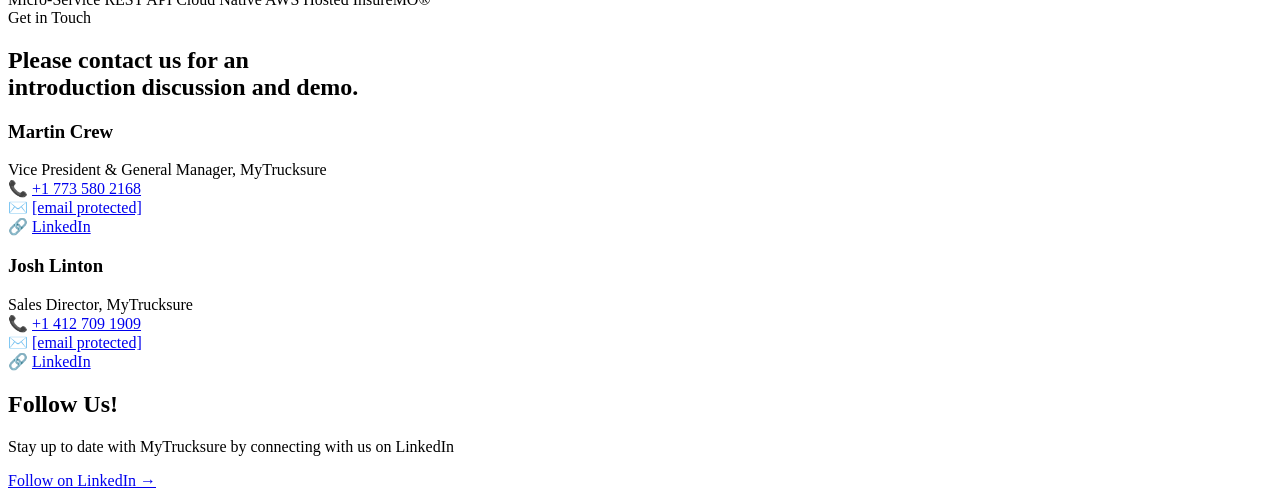
==== commit fbb15592: "Update index.html" ====
--- a/index.html
+++ b/index.html
@@ -16,7 +16,7 @@
 <nav class="navbar" id="navbar">
   <div class="nav-inner">
     <a class="nav-logo" href="index.html">
-      <img src="images/official_logo.png" alt="MyTrucksure Logo">
+      <img src="images/MyTrucksure_logo.png" alt="MyTrucksure Logo">
     </a>
     <div class="nav-links" id="navLinks">
       <a class="nav-link active" href="index.html" data-page="home">Home</a>
@@ -75,38 +75,203 @@
       <p class="section-desc">Cost effective, digital enablement that will drive business growth, operational efficiency and better customer service.</p>
     </div>
     <div class="benefits-carousel reveal" id="benefitsCarousel">
-      <div class="carousel-nav prev" onclick="carouselNav(-1)">‹</div>
-      <div class="carousel-nav next" onclick="carouselNav(1)">›</div>
-      <div class="benefits-carousel-track">
-        <div class="benefits-slide active">
-          <h3>Increase Quotation &amp; Binding</h3>
-          <p>Increase quotation response rate and increase binding through streamlined digital workflows.</p>
+      <div class="carousel-nav prev" id="carouselPrev">‹</div>
+      <div class="carousel-nav next" id="carouselNext">›</div>
+      <!-- Fixed-height viewport — prevents layout shifts -->
+      <div class="benefits-carousel-viewport" id="carouselViewport">
+        <div class="benefits-carousel-track" id="carouselTrack">
+          <div class="benefits-slide">
+            <h3>Increase Quotation &amp; Binding</h3>
+            <p>Increase quotation response rate and increase binding through streamlined digital workflows.</p>
+          </div>
+          <div class="benefits-slide">
+            <h3>Eliminate Manual Processes</h3>
+            <p>Eliminate manual processes and spreadsheets with automated, intelligent underwriting tools.</p>
+          </div>
+          <div class="benefits-slide">
+            <h3>Easy Data Access</h3>
+            <p>Easy access to all your underwriting and customer data in one centralized platform.</p>
+          </div>
+          <div class="benefits-slide">
+            <h3>Premium Finance Integration</h3>
+            <p>Automated premium finance integration for seamless payment workflows.</p>
+          </div>
+          <div class="benefits-slide">
+            <h3>API Connectivity</h3>
+            <p>Connect to the broader trucking digital ecosystem through easily enabled API connectivity.</p>
+          </div>
         </div>
-        <div class="benefits-slide">
-          <h3>Eliminate Manual Processes</h3>
-          <p>Eliminate manual processes and spreadsheets with automated, intelligent underwriting tools.</p>
-        </div>
-        <div class="benefits-slide">
-          <h3>Easy Data Access</h3>
-          <p>Easy access to all your underwriting and customer data in one centralized platform.</p>
-        </div>
-        <div class="benefits-slide">
-          <h3>Premium Finance Integration</h3>
-          <p>Automated premium finance integration for seamless payment workflows.</p>
-        </div>
-        <div class="benefits-slide">
-          <h3>API Connectivity</h3>
-          <p>Connect to the broader trucking digital ecosystem through easily enabled API connectivity.</p>
-        </div>
-      </div>
-      <div class="carousel-dots" id="carouselDots">
-        <span class="carousel-dot active" onclick="carouselGo(0)"></span>
-        <span class="carousel-dot" onclick="carouselGo(1)"></span>
-        <span class="carousel-dot" onclick="carouselGo(2)"></span>
-        <span class="carousel-dot" onclick="carouselGo(3)"></span>
-        <span class="carousel-dot" onclick="carouselGo(4)"></span>
-      </div>
-    </div>
+      </div>
+      <div class="carousel-dots" id="carouselDots"></div>
+    </div>
+
+    <!-- Inline carousel styles & script (self-contained fix) -->
+    <style>
+      .benefits-carousel {
+        position: relative;
+        max-width: 700px;
+        margin: 0 auto;
+        padding: 0 50px; /* room for arrows */
+        user-select: none;
+      }
+      .benefits-carousel-viewport {
+        overflow: hidden;
+        position: relative;
+        /* Fixed height prevents layout reflow when slides change */
+        height: 160px;
+        cursor: grab;
+      }
+      .benefits-carousel-viewport.dragging { cursor: grabbing; }
+      .benefits-carousel-track {
+        display: flex;
+        transition: transform 0.45s cubic-bezier(.4,0,.2,1);
+        height: 100%;
+        will-change: transform;
+      }
+      .benefits-carousel-track.no-transition { transition: none; }
+      .benefits-slide {
+        min-width: 100%;
+        box-sizing: border-box;
+        display: flex;
+        flex-direction: column;
+        justify-content: center;
+        align-items: center;
+        text-align: center;
+        padding: 20px 30px;
+        height: 100%;
+      }
+      .benefits-slide h3 { margin: 0 0 12px; }
+      .benefits-slide p  { margin: 0; }
+
+      /* Arrows — absolutely positioned, vertically centered, never move */
+      .carousel-nav {
+        position: absolute;
+        top: 50%;
+        transform: translateY(-50%);
+        z-index: 2;
+        width: 40px;
+        height: 40px;
+        display: flex;
+        align-items: center;
+        justify-content: center;
+        font-size: 1.5rem;
+        cursor: pointer;
+        border-radius: 50%;
+        transition: background .2s;
+      }
+      .carousel-nav.prev { left: 0; }
+      .carousel-nav.next { right: 0; }
+
+      /* Dots — fixed position below viewport */
+      .carousel-dots {
+        display: flex;
+        justify-content: center;
+        gap: 10px;
+        margin-top: 18px;
+      }
+      .carousel-dot {
+        width: 10px; height: 10px;
+        border-radius: 50%;
+        background: rgba(128,128,128,.35);
+        cursor: pointer;
+        transition: background .25s, transform .25s;
+      }
+      .carousel-dot.active {
+        background: var(--accent, #3b82f6);
+        transform: scale(1.25);
+      }
+    </style>
+    <script>
+    (function(){
+      var track = document.getElementById('carouselTrack');
+      var viewport = document.getElementById('carouselViewport');
+      var dotsWrap = document.getElementById('carouselDots');
+      var slides = track.querySelectorAll('.benefits-slide');
+      var total = slides.length;
+      var idx = 0;
+      var autoDelay = 2000; // 2 seconds
+      var timer = null;
+
+      /* Build dots */
+      for(var i=0;i<total;i++){
+        var d = document.createElement('span');
+        d.className = 'carousel-dot' + (i===0?' active':'');
+        d.setAttribute('data-i', i);
+        dotsWrap.appendChild(d);
+      }
+      var dots = dotsWrap.querySelectorAll('.carousel-dot');
+
+      function goTo(n, animate){
+        if(animate===undefined) animate=true;
+        idx = ((n % total) + total) % total;
+        if(!animate) track.classList.add('no-transition');
+        track.style.transform = 'translateX(-' + (idx*100) + '%)';
+        if(!animate) { track.offsetHeight; track.classList.remove('no-transition'); }
+        for(var j=0;j<dots.length;j++) dots[j].classList.toggle('active', j===idx);
+      }
+
+      function next(){ goTo(idx+1); }
+      function prev(){ goTo(idx-1); }
+
+      /* Auto-play */
+      function startAuto(){ stopAuto(); timer = setInterval(next, autoDelay); }
+      function stopAuto(){ if(timer){ clearInterval(timer); timer=null; } }
+      startAuto();
+
+      /* Arrows */
+      document.getElementById('carouselPrev').addEventListener('click', function(){ stopAuto(); prev(); startAuto(); });
+      document.getElementById('carouselNext').addEventListener('click', function(){ stopAuto(); next(); startAuto(); });
+
+      /* Dots */
+      dotsWrap.addEventListener('click', function(e){
+        var t = e.target;
+        if(t.classList.contains('carousel-dot')){
+          stopAuto(); goTo(+t.getAttribute('data-i')); startAuto();
+        }
+      });
+
+      /* Drag / Swipe */
+      var startX=0, moveX=0, dragging=false, threshold=40;
+
+      function pointerDown(e){
+        dragging = true;
+        startX = (e.touches ? e.touches[0] : e).clientX;
+        moveX = 0;
+        track.classList.add('no-transition');
+        viewport.classList.add('dragging');
+        stopAuto();
+      }
+      function pointerMove(e){
+        if(!dragging) return;
+        var cx = (e.touches ? e.touches[0] : e).clientX;
+        moveX = cx - startX;
+        var base = -(idx * 100);
+        var pct = (moveX / viewport.offsetWidth) * 100;
+        track.style.transform = 'translateX(' + (base + pct) + '%)';
+      }
+      function pointerUp(){
+        if(!dragging) return;
+        dragging = false;
+        track.classList.remove('no-transition');
+        viewport.classList.remove('dragging');
+        if(moveX < -threshold) next();
+        else if(moveX > threshold) prev();
+        else goTo(idx);
+        startAuto();
+      }
+
+      viewport.addEventListener('mousedown', pointerDown);
+      viewport.addEventListener('mousemove', pointerMove);
+      document.addEventListener('mouseup', pointerUp);
+      viewport.addEventListener('touchstart', pointerDown, {passive:true});
+      viewport.addEventListener('touchmove', pointerMove, {passive:true});
+      viewport.addEventListener('touchend', pointerUp);
+
+      /* Pause on hover */
+      viewport.addEventListener('mouseenter', stopAuto);
+      viewport.addEventListener('mouseleave', startAuto);
+    })();
+    </script>
   </div>
 </section>
 
@@ -158,14 +323,14 @@
         <h3>Martin Crew</h3>
         <span class="role">Vice President &amp; General Manager, MyTrucksure</span>
         <div class="contact-detail">📞 <a href="tel:+17735802168">+1 773 580 2168</a></div>
-        <div class="contact-detail">✉️ <a href="mailto:martin.crew@mytrucksure.com">martin.crew@mytrucksure.com</a></div>
+        <div class="contact-detail">✉️ <a href="/cdn-cgi/l/email-protection#127f7360667b7c3c71607765527f6b6660677179616760773c717d7f"><span class="__cf_email__" data-cfemail="b8d5d9caccd1d696dbcaddcff8d5c1cccacddbd3cbcdcadd96dbd7d5">[email&#160;protected]</span></a></div>
         <div class="contact-detail">🔗 <a href="https://www.linkedin.com/in/martin-crew-794110b/" target="_blank">LinkedIn</a></div>
       </div>
       <div class="contact-person reveal">
         <h3>Josh Linton</h3>
         <span class="role">Sales Director, MyTrucksure</span>
         <div class="contact-detail">📞 <a href="tel:+14127091909">+1 412 709 1909</a></div>
-        <div class="contact-detail">✉️ <a href="mailto:josh.linton@mytrucksure.com">josh.linton@mytrucksure.com</a></div>
+        <div class="contact-detail">✉️ <a href="/cdn-cgi/l/email-protection#315b5e42591f5d585f455e5f715c48454344525a424443541f525e5c"><span class="__cf_email__" data-cfemail="274d48544f094b4e49534849674a5e535552444c545255420944484a">[email&#160;protected]</span></a></div>
         <div class="contact-detail">🔗 <a href="https://www.linkedin.com/in/jtlinton" target="_blank">LinkedIn</a></div>
       </div>
     </div>
@@ -185,15 +350,4 @@
 <footer class="site-footer">
   <div class="container">
     <div class="footer-inner">
-      <p class="footer-text">Copyright &copy; 2025 MyTrucksure. All rights reserved.</p>
-      <div class="footer-powered">
-        <span>Powered by</span>
-        <a href="https://insuremo.com/en/" target="_blank">InsureMO®</a>
-      </div>
-    </div>
-  </div>
-</footer>
-
-<script src="js/script.js"></script>
-</body>
-</html>
+      <p class="footer-te
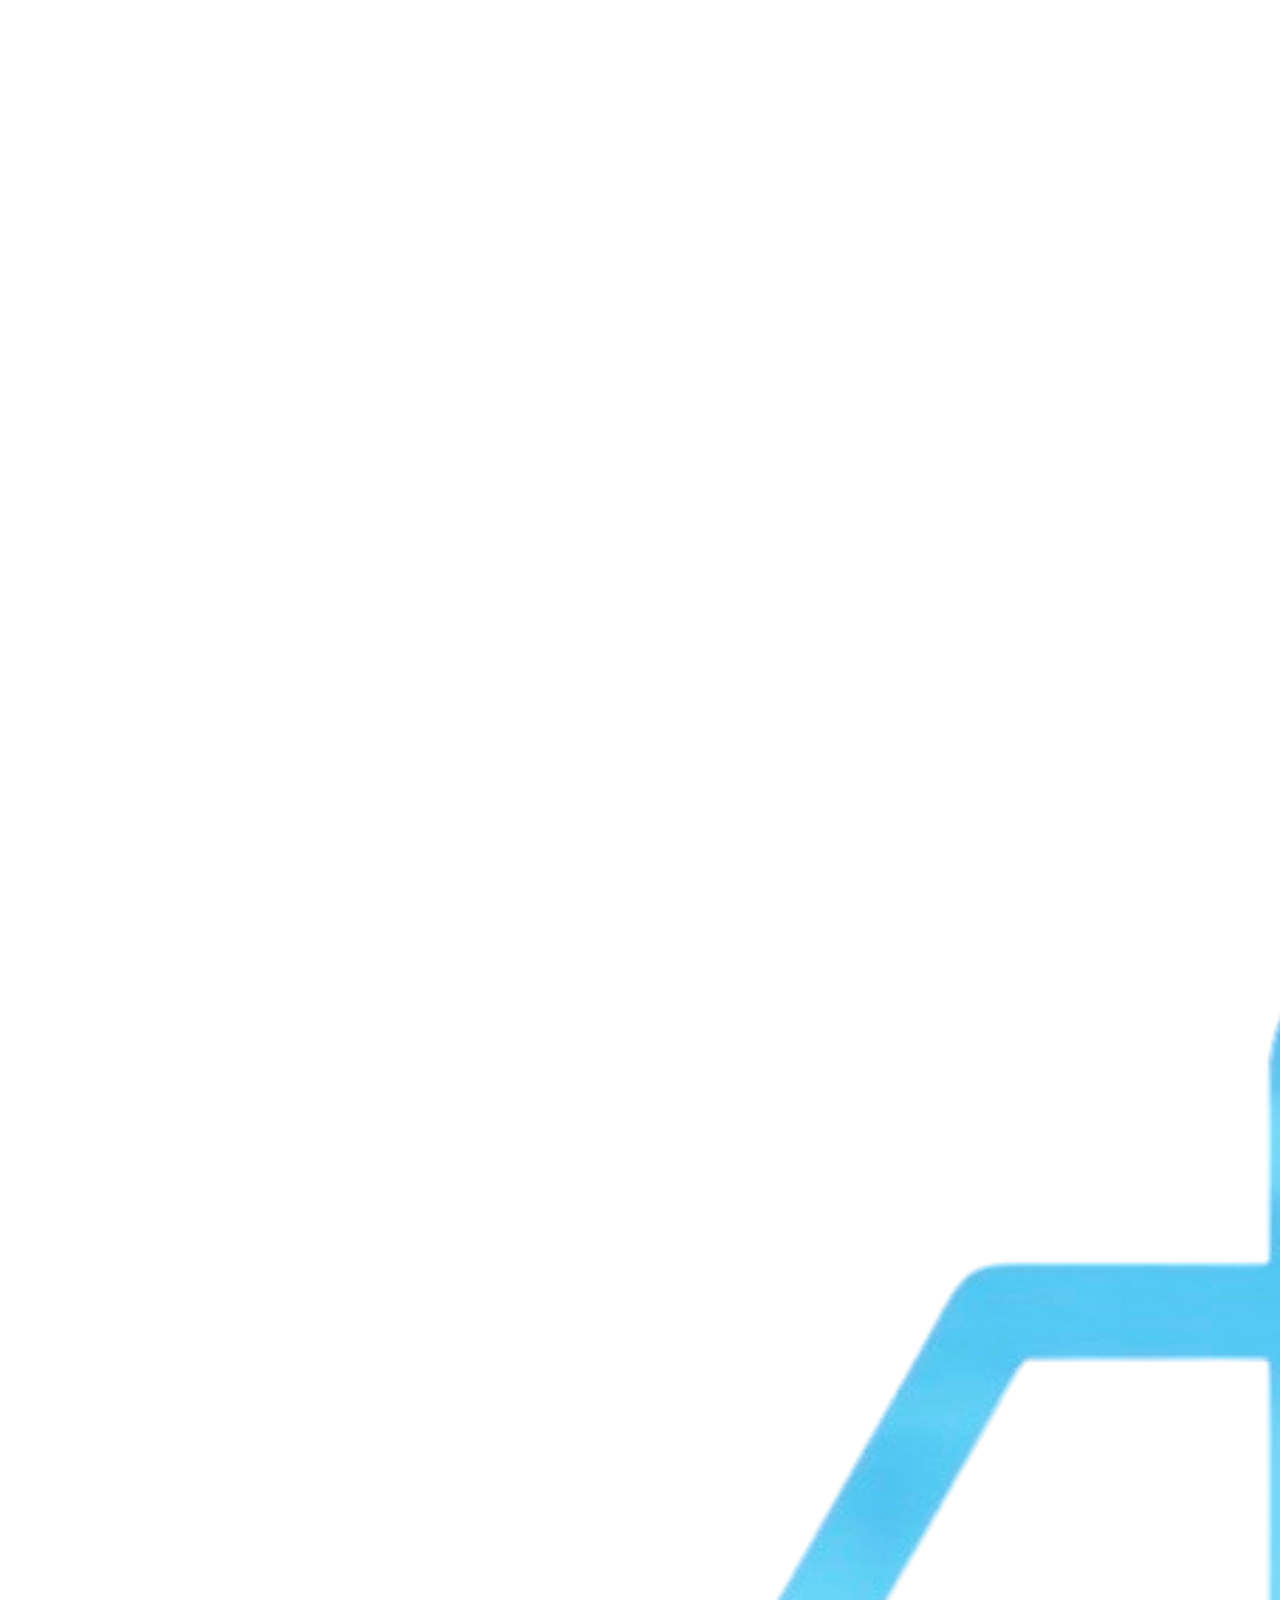
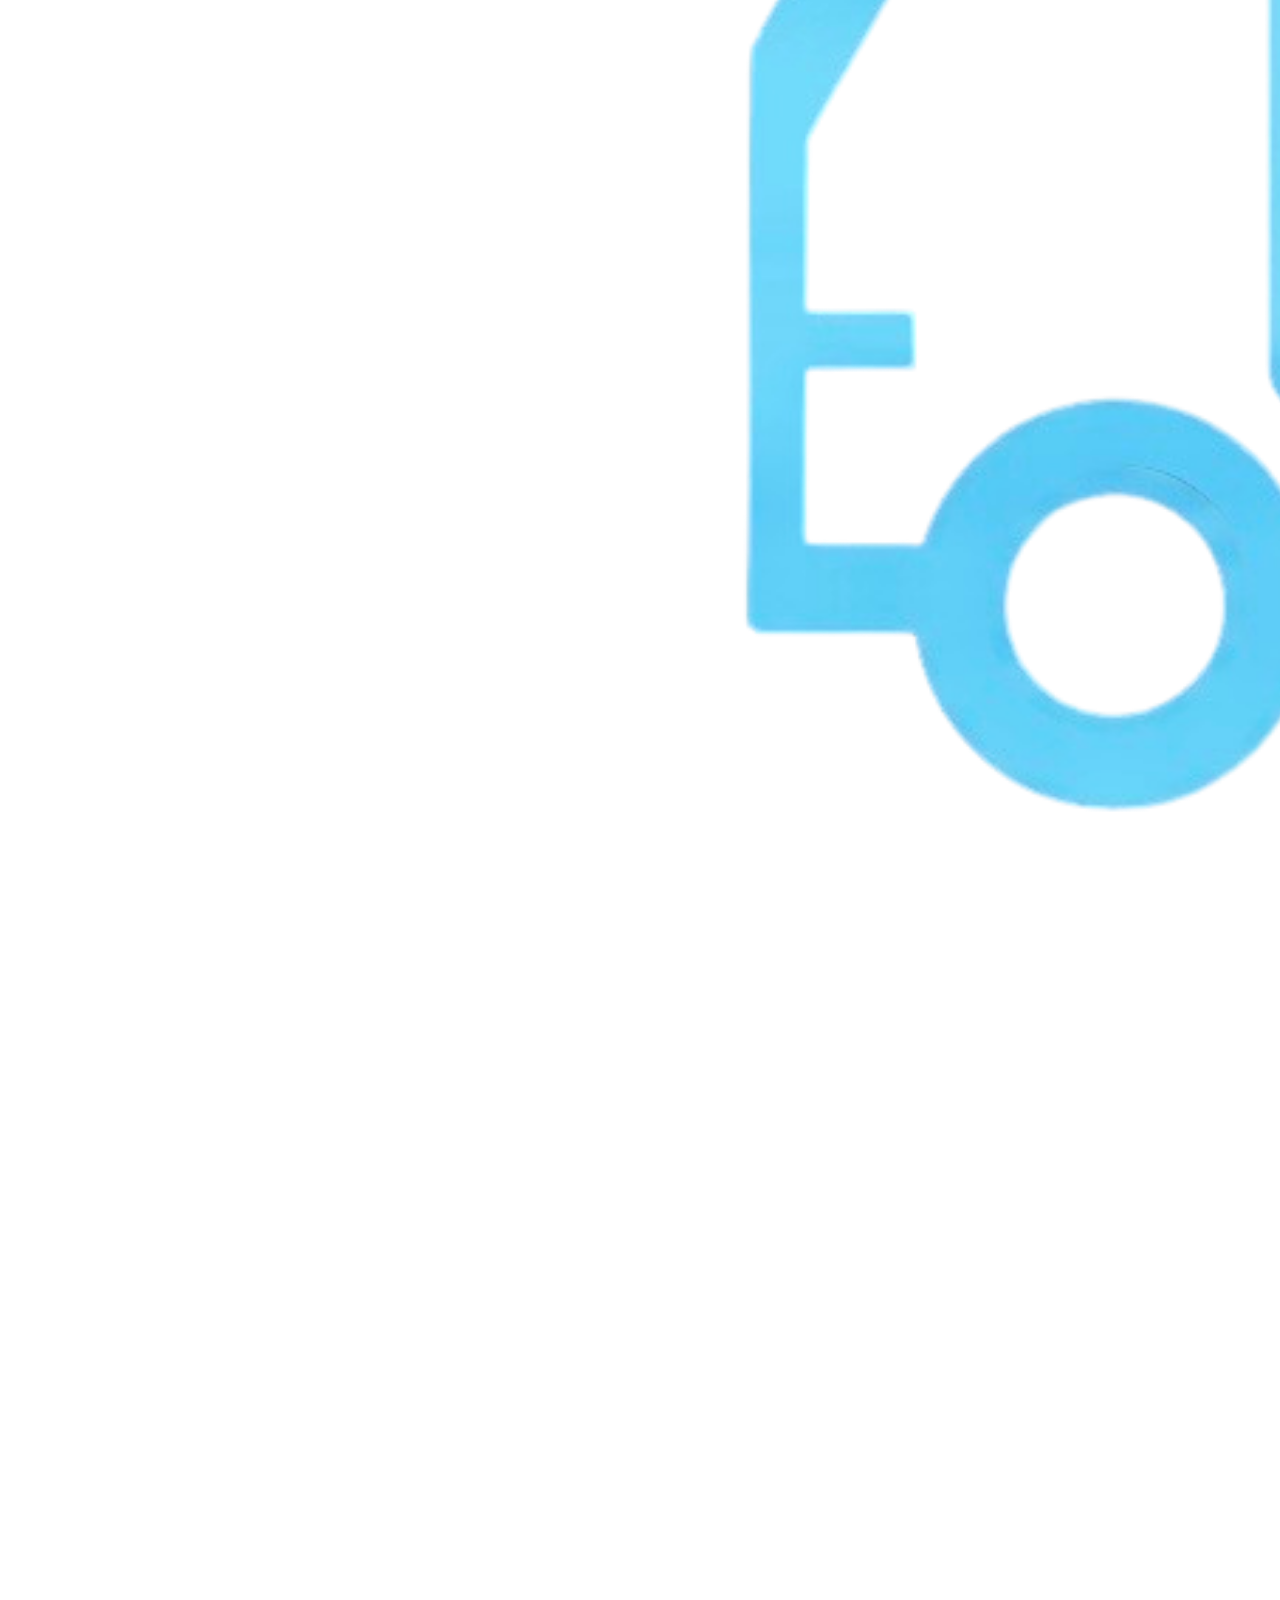
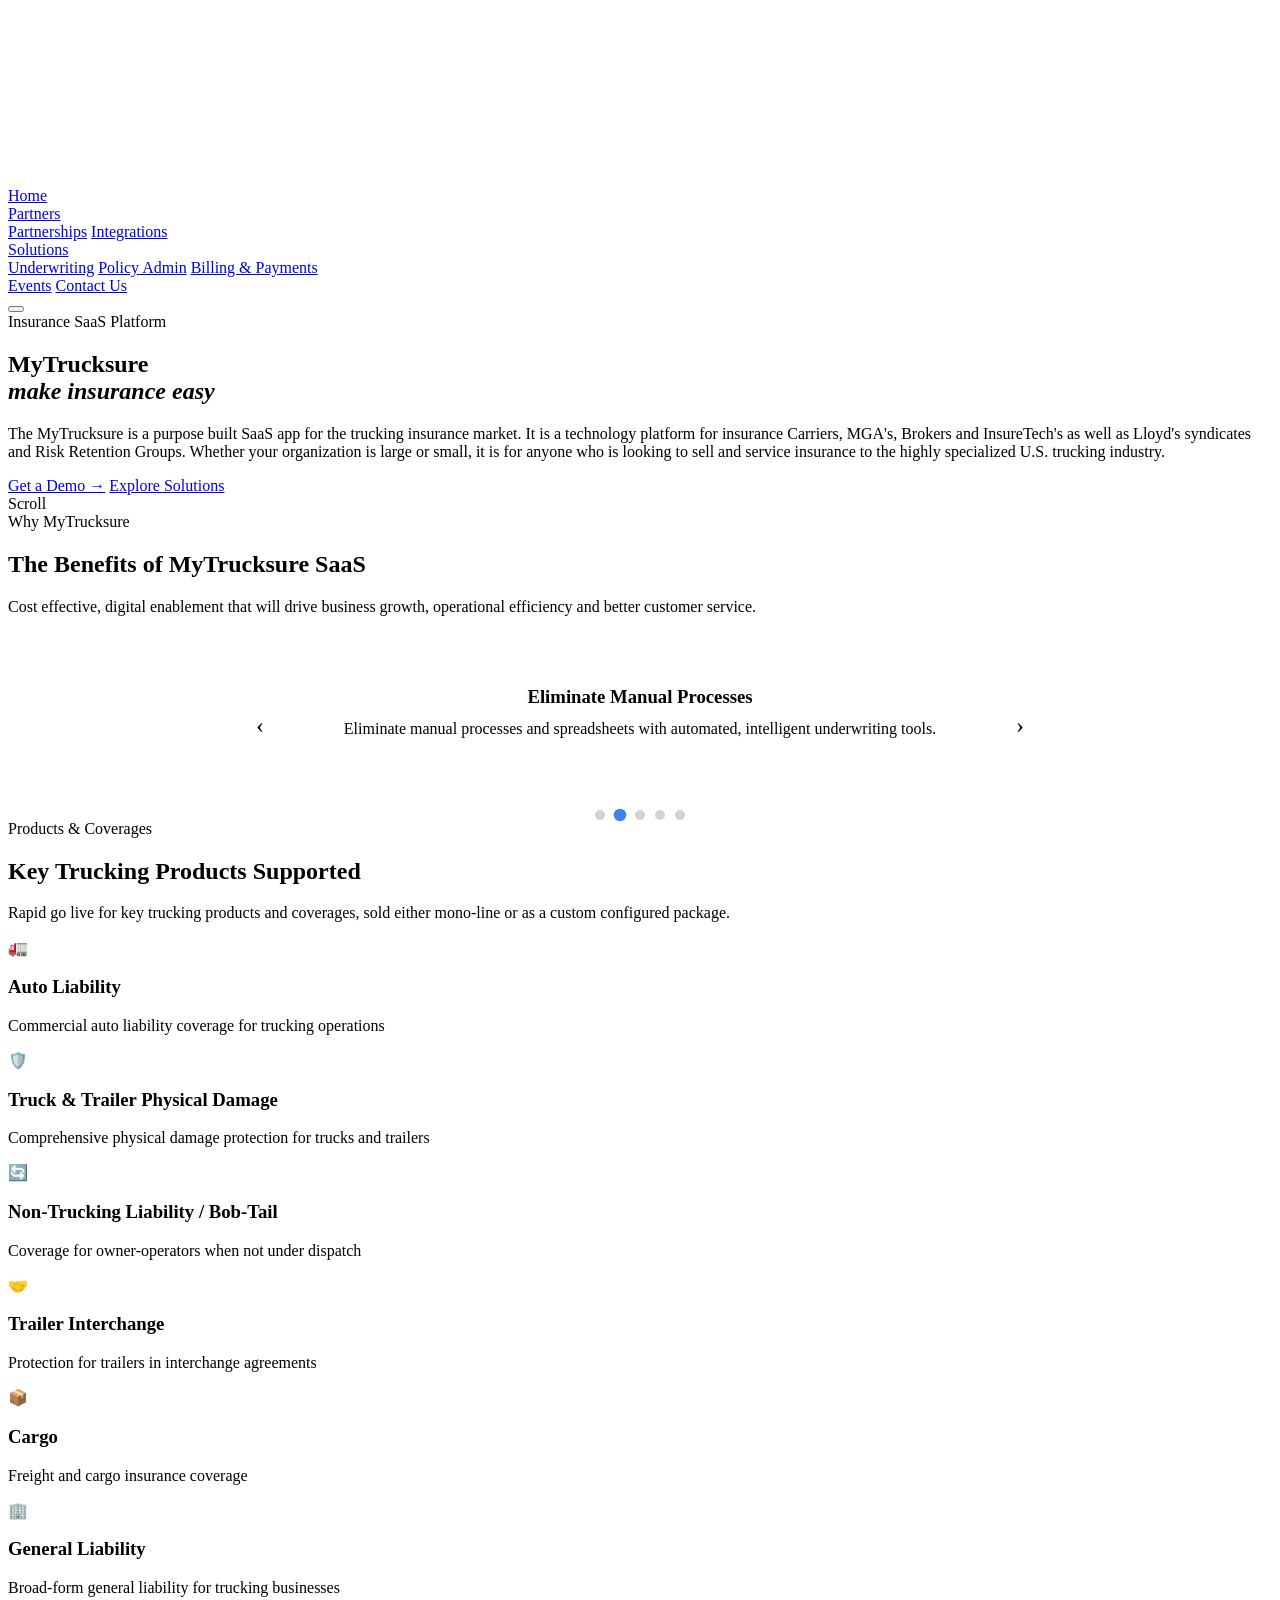
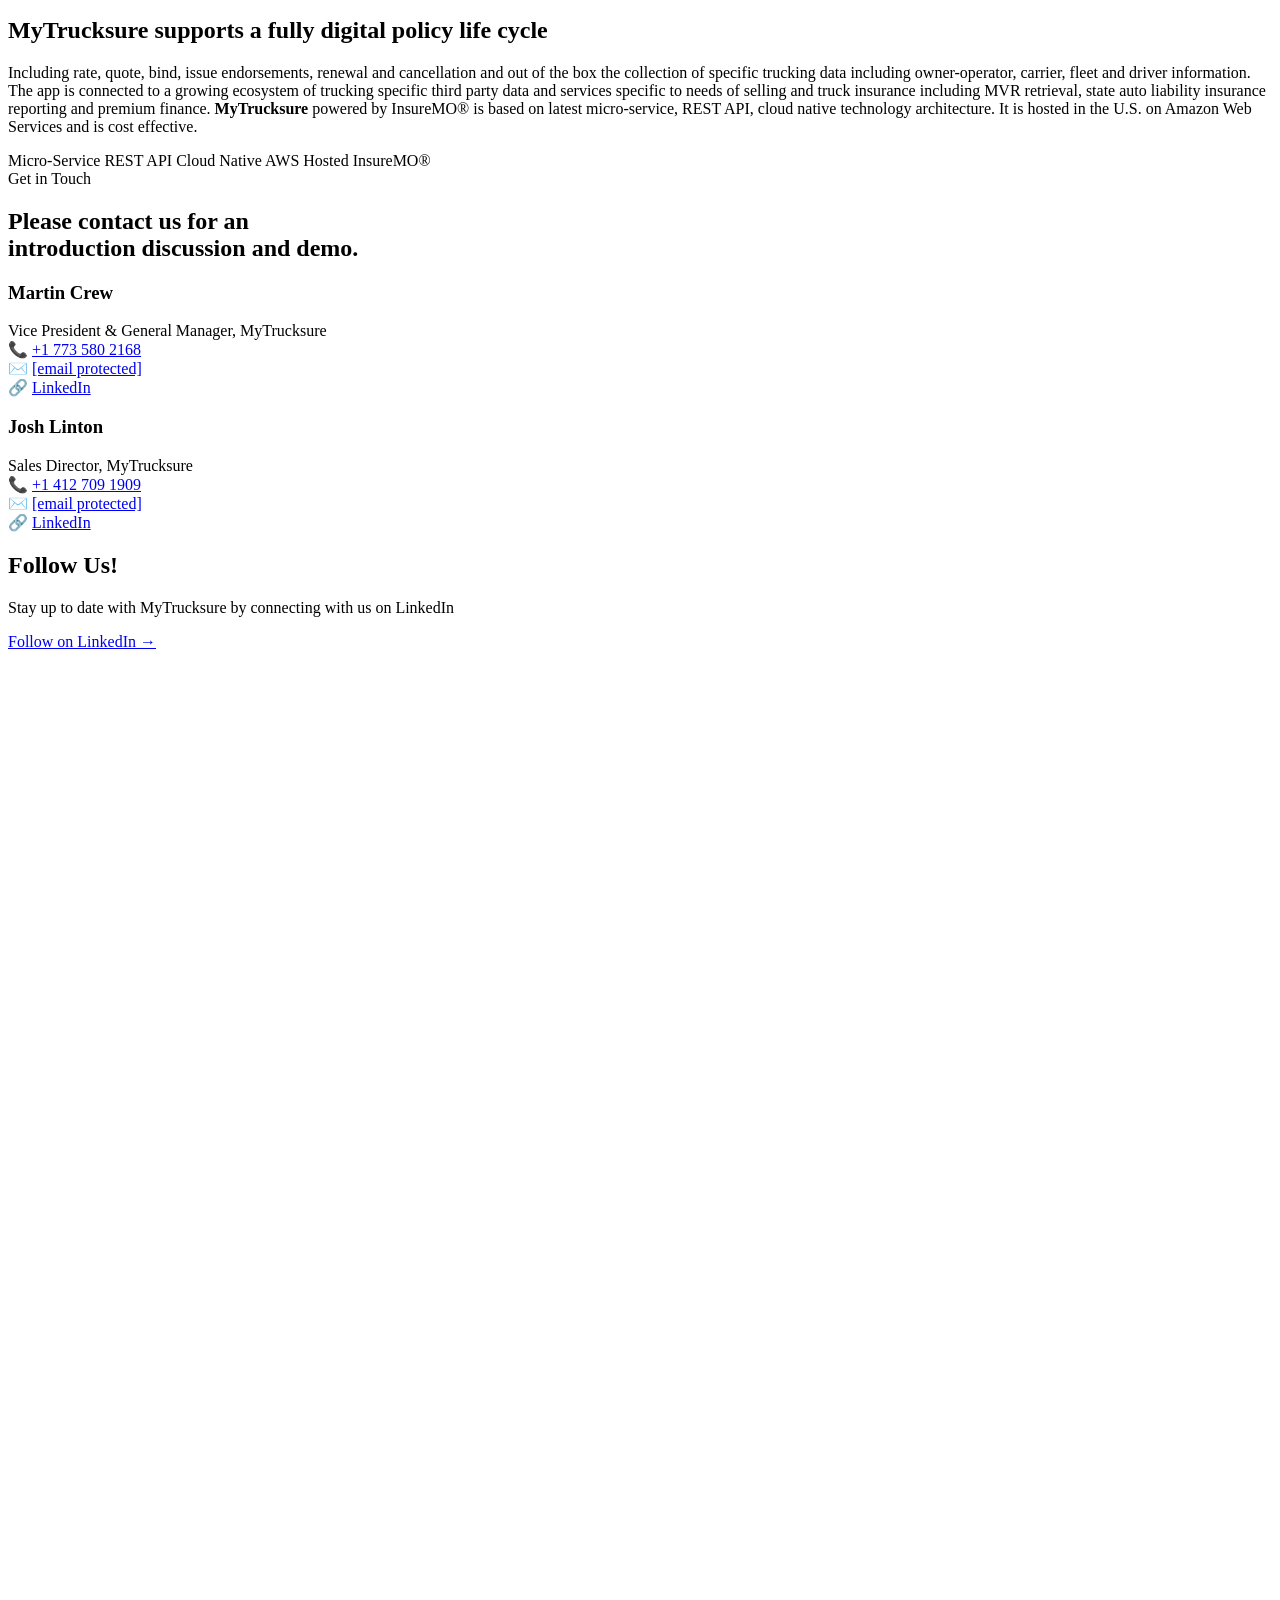
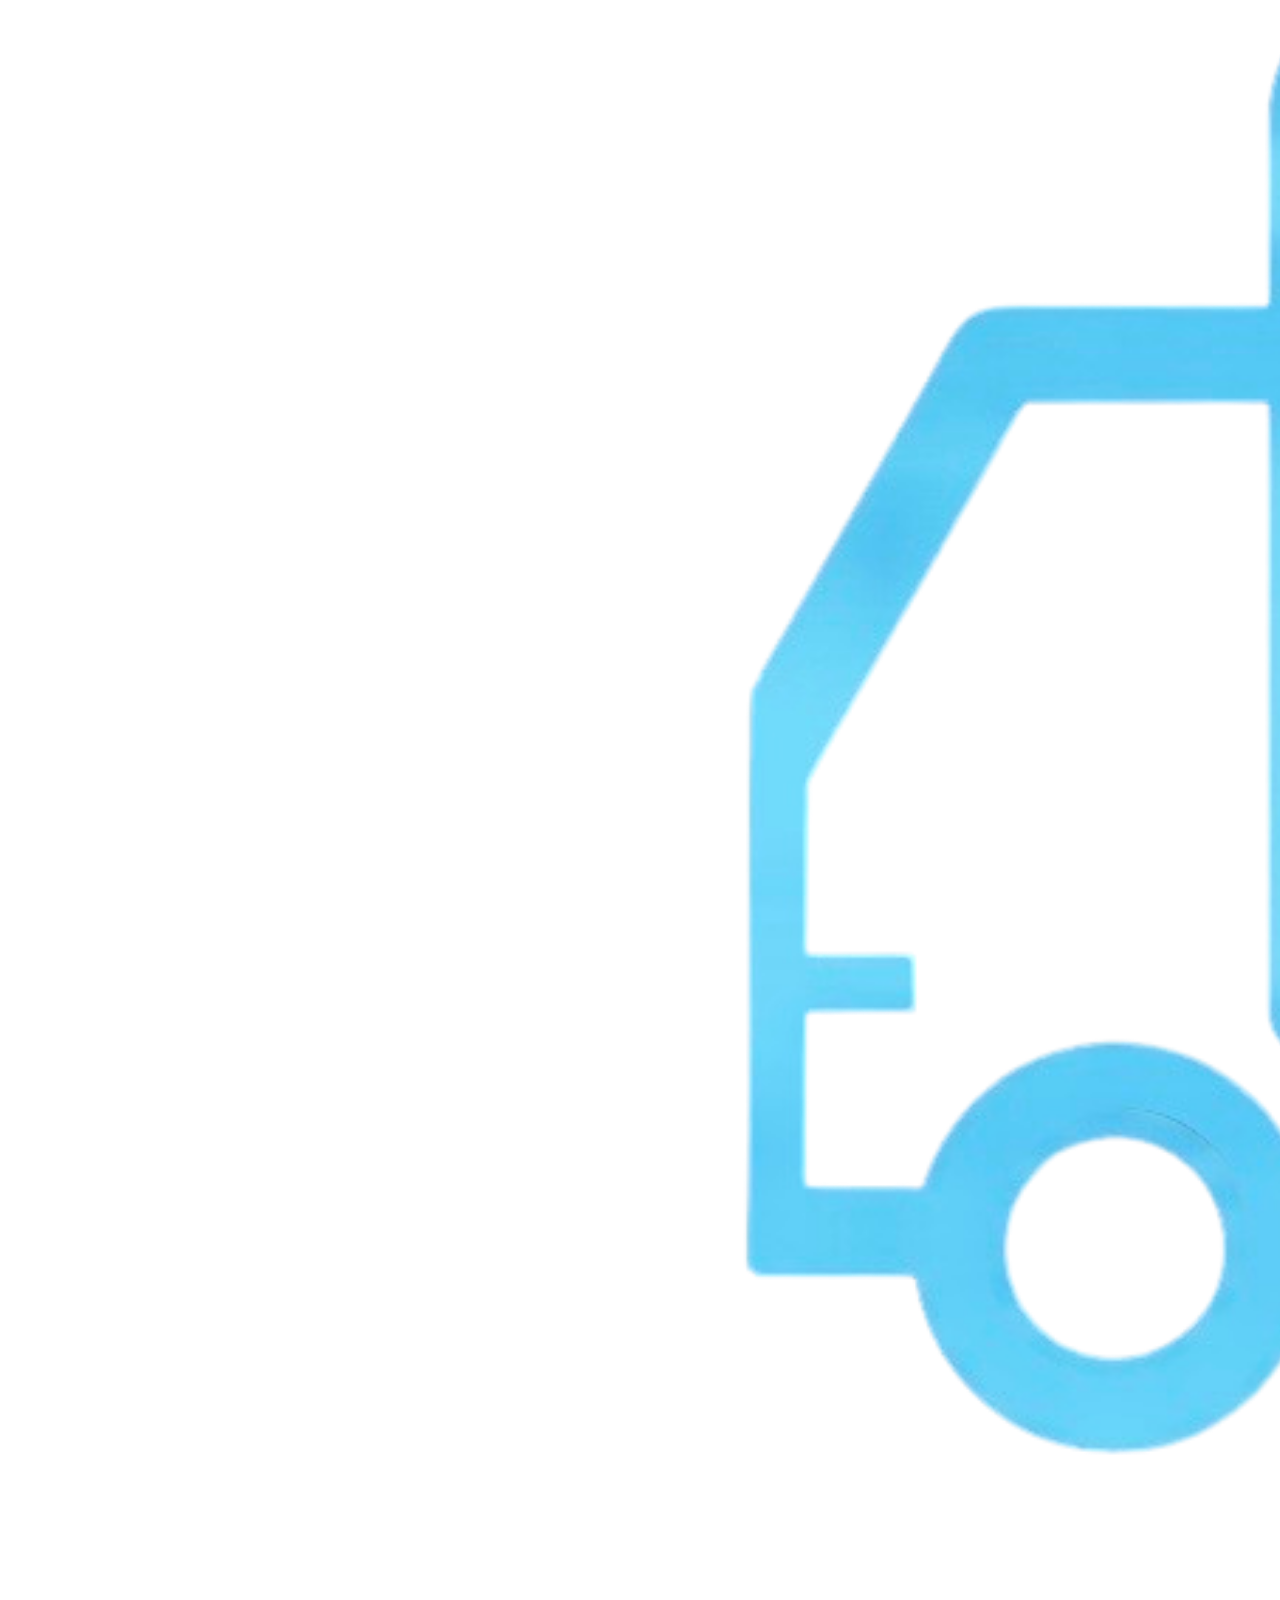
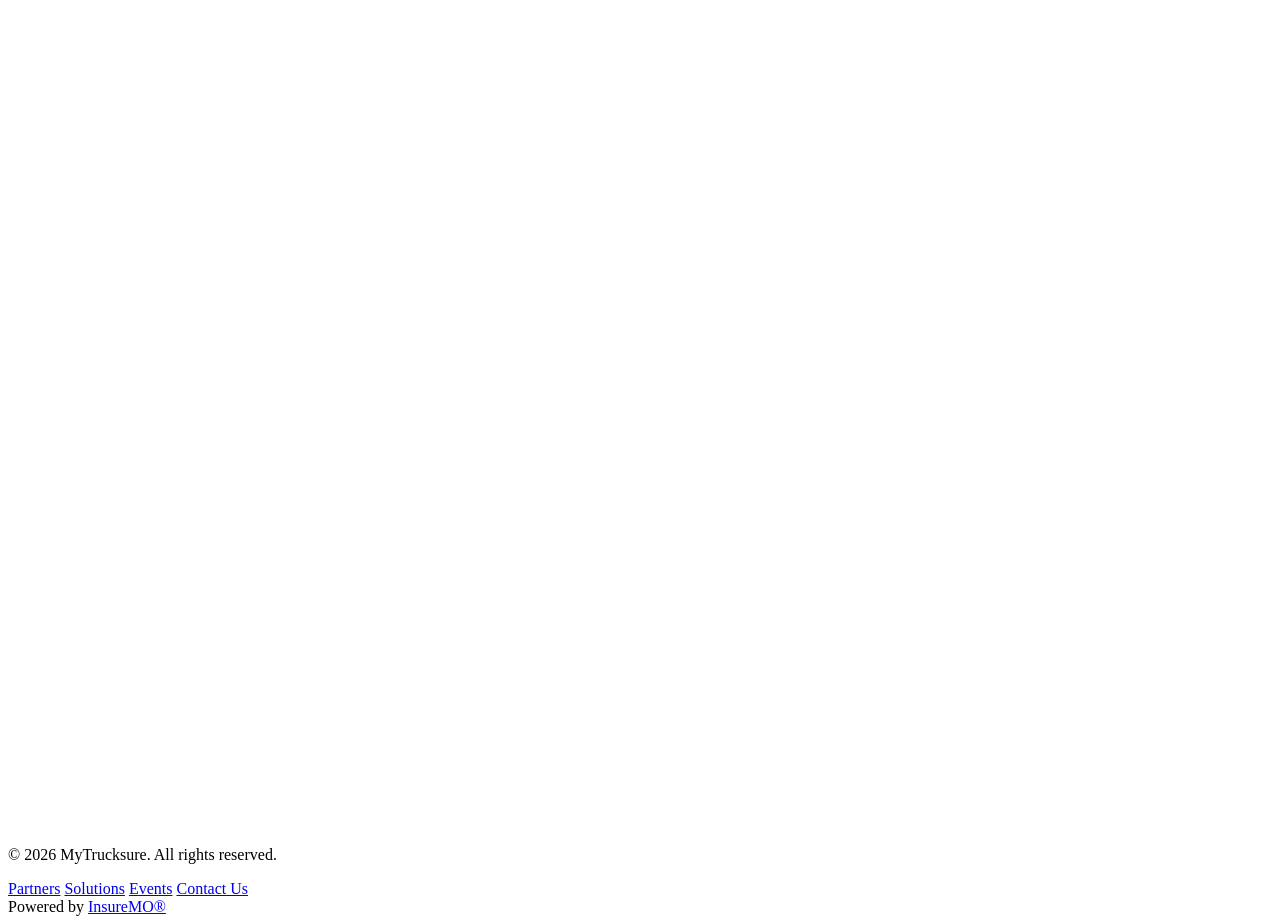
==== commit 8e17978c: "Update index.html" ====
--- a/index.html
+++ b/index.html
@@ -350,4 +350,25 @@
 <footer class="site-footer">
   <div class="container">
     <div class="footer-inner">
-      <p class="footer-te
+      <div class="footer-logo">
+        <a href="index.html"><img src="images/MyTrucksure_logo.png" alt="MyTrucksure Logo"></a>
+      </div>
+      <p class="footer-text">&copy; 2026 MyTrucksure. All rights reserved.</p>
+      <div class="footer-links">
+        <a href="pages/partners.html">Partners</a>
+        <a href="pages/solutions.html">Solutions</a>
+        <a href="pages/events.html">Events</a>
+        <a href="pages/contact.html">Contact Us</a>
+      </div>
+      <div class="footer-powered">
+        <span>Powered by</span>
+        <a href="https://insuremo.com/en/" target="_blank">InsureMO®</a>
+      </div>
+    </div>
+  </div>
+</footer>
+
+<script src="js/script.js"></script>
+
+</body>
+</html>
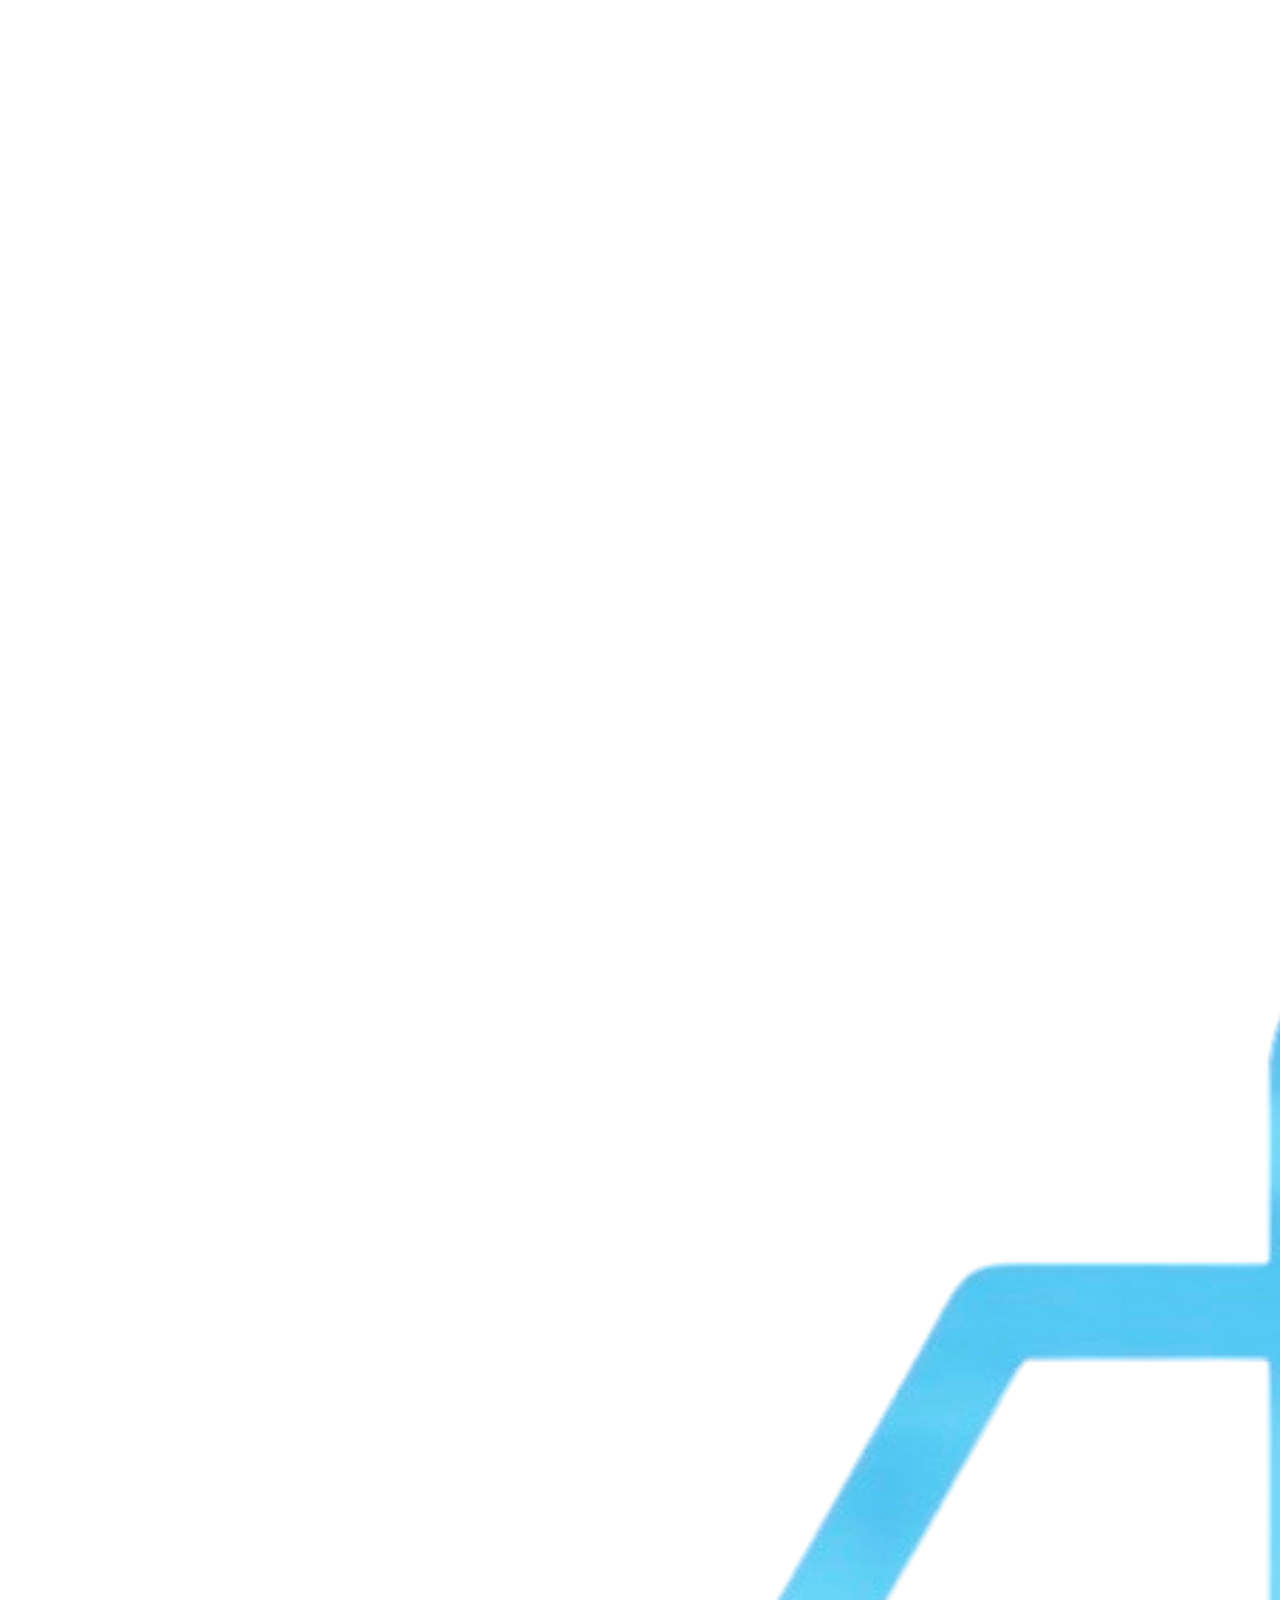
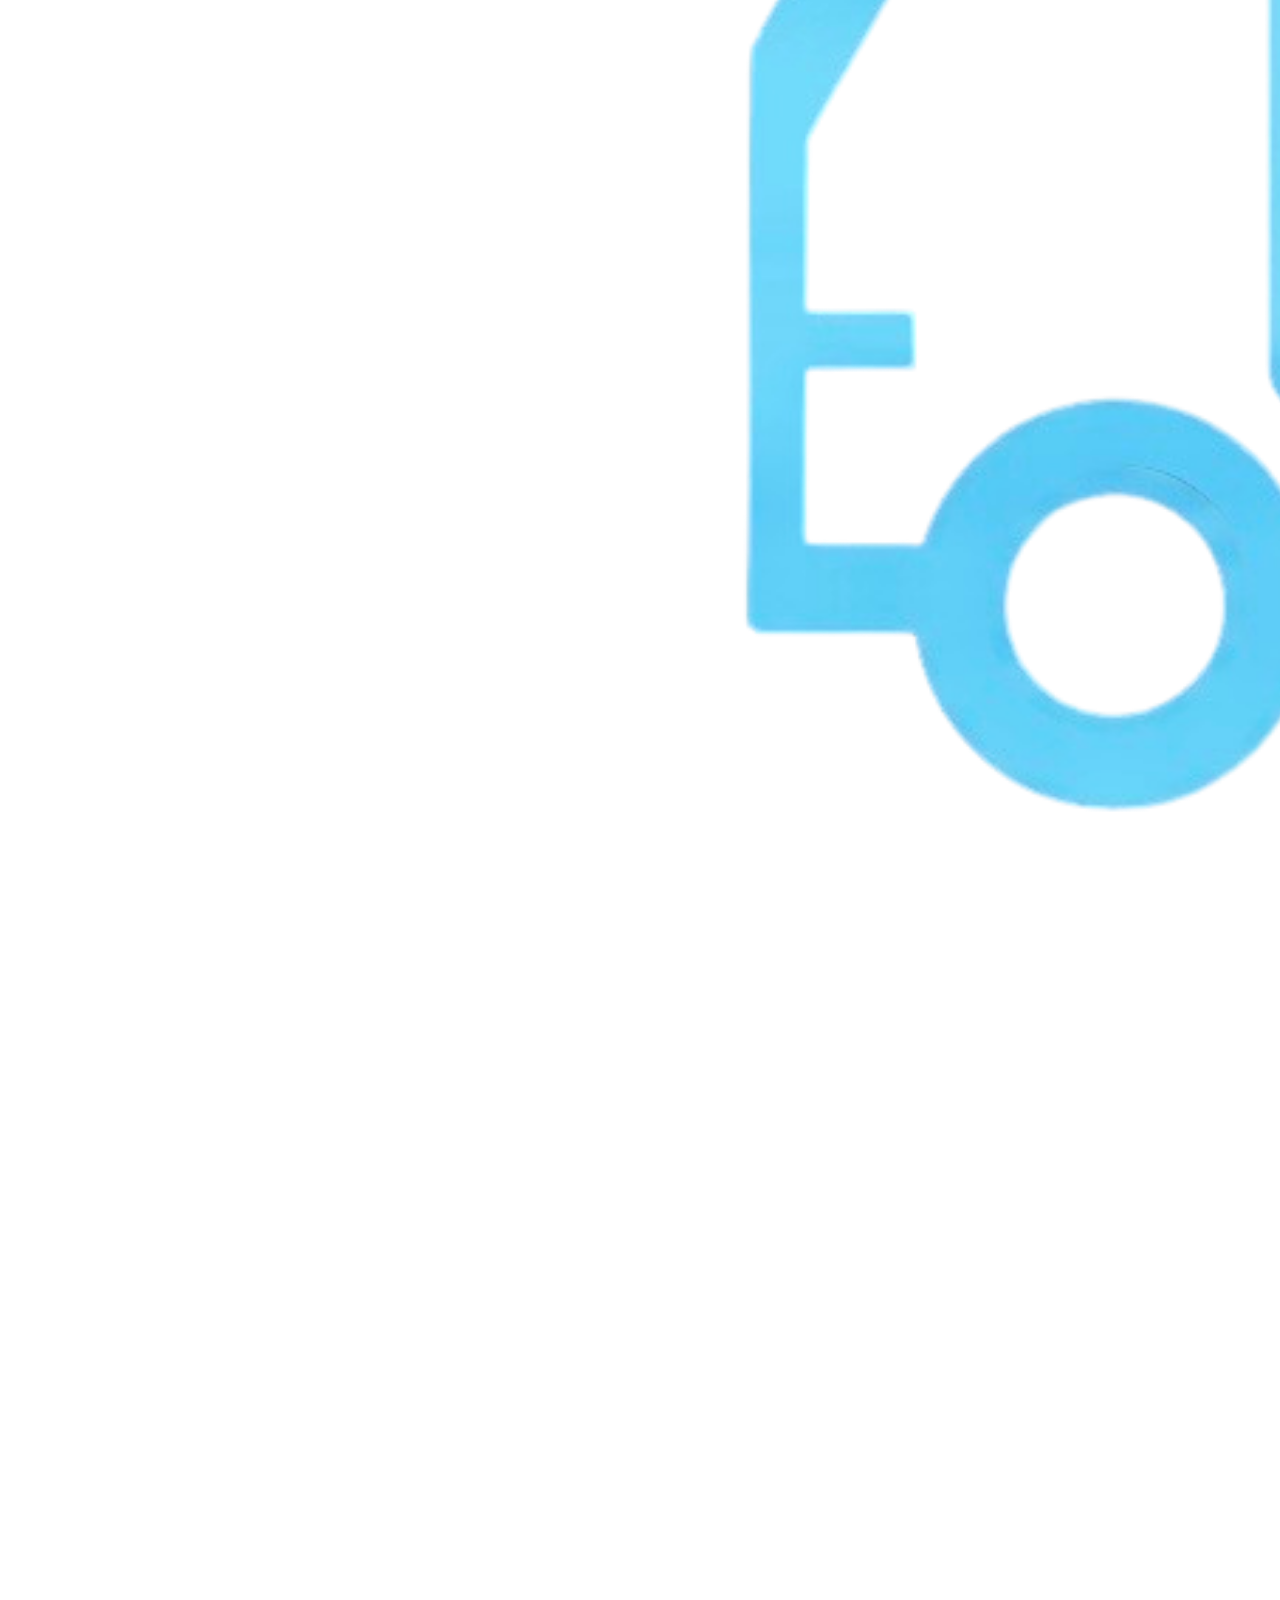
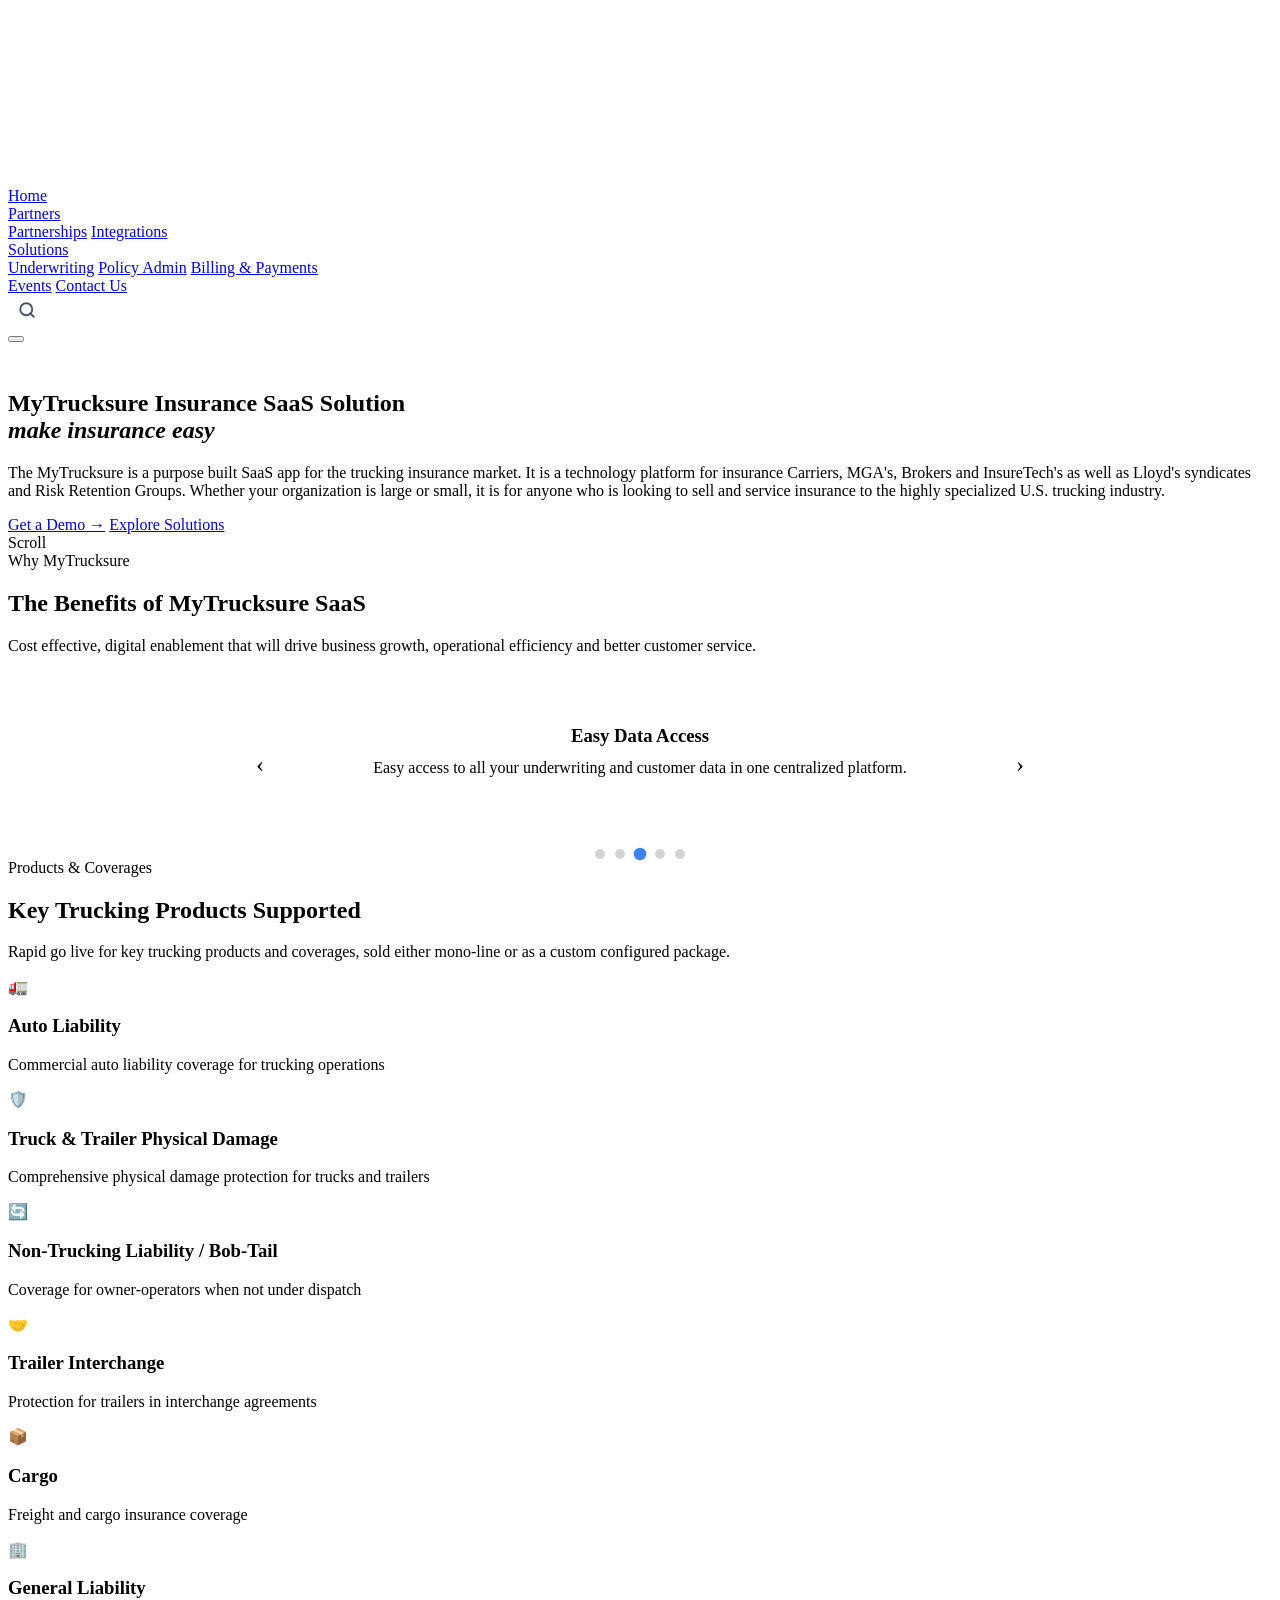
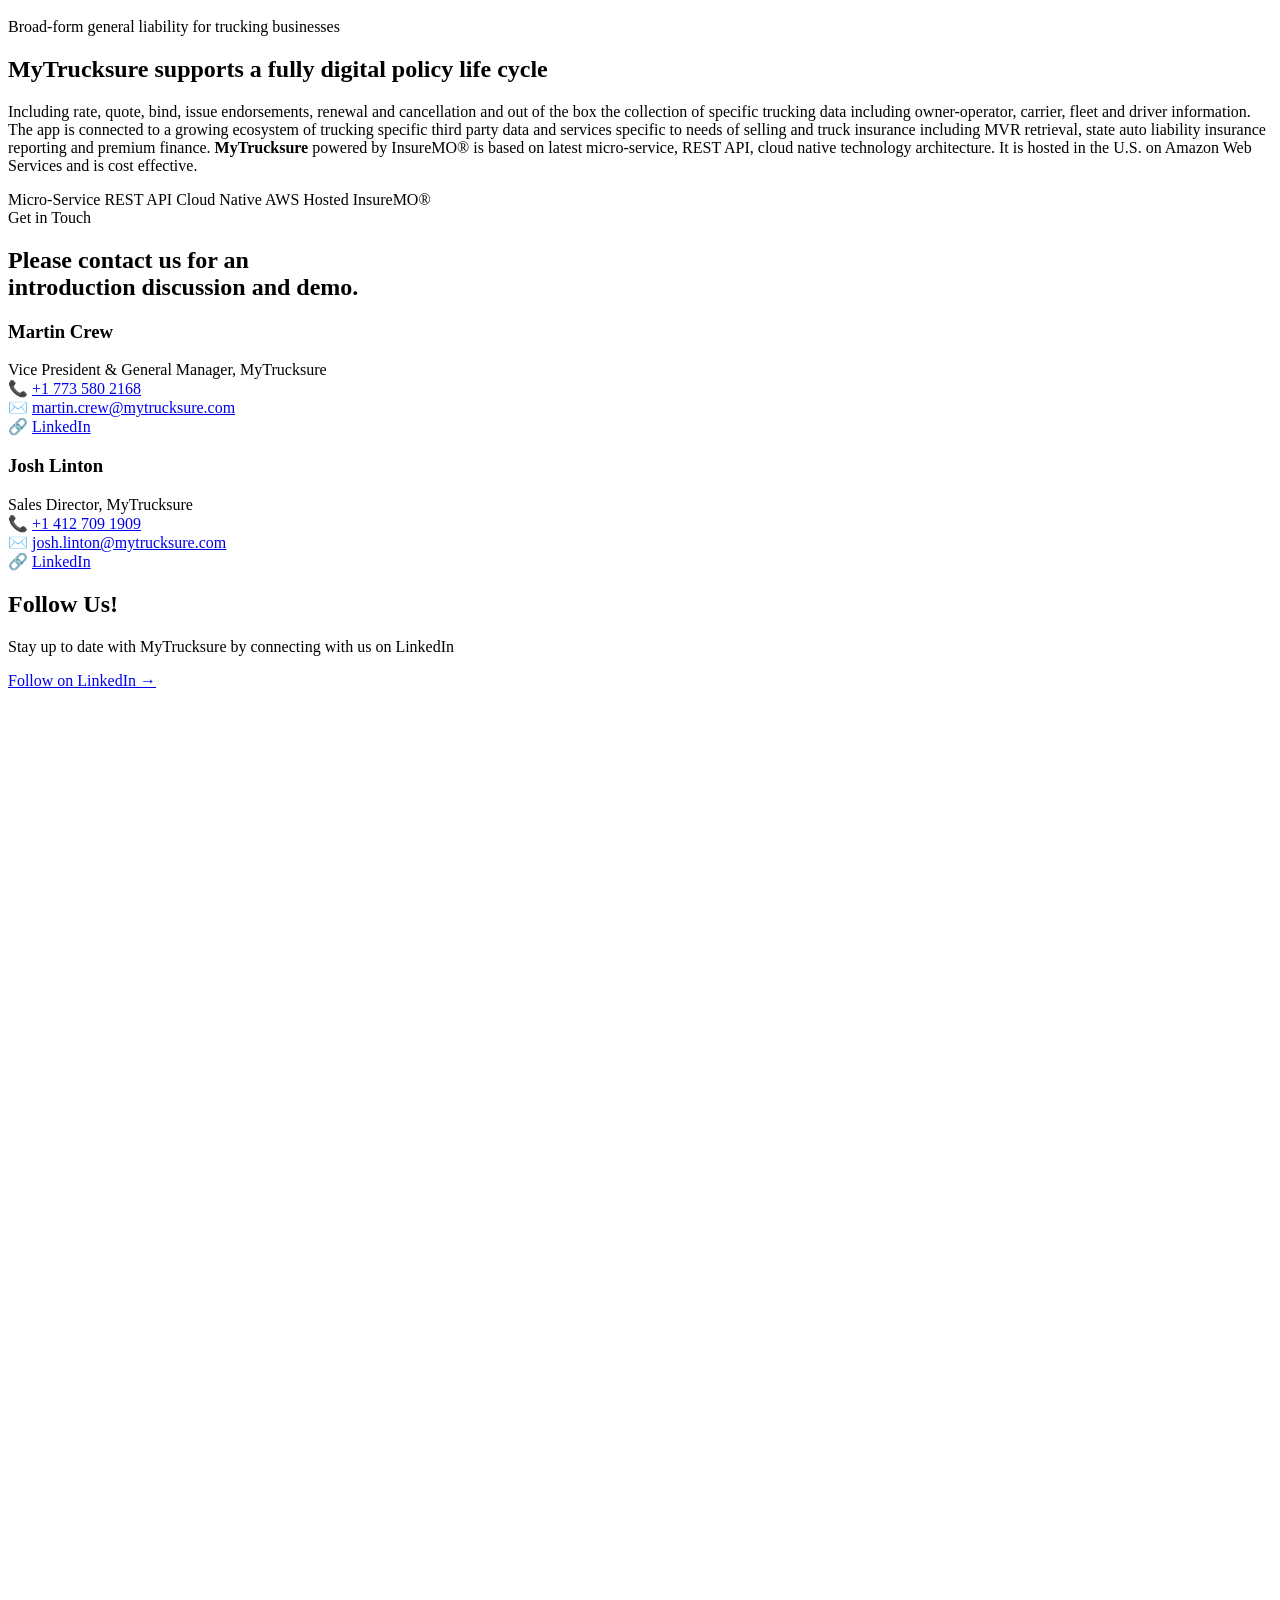
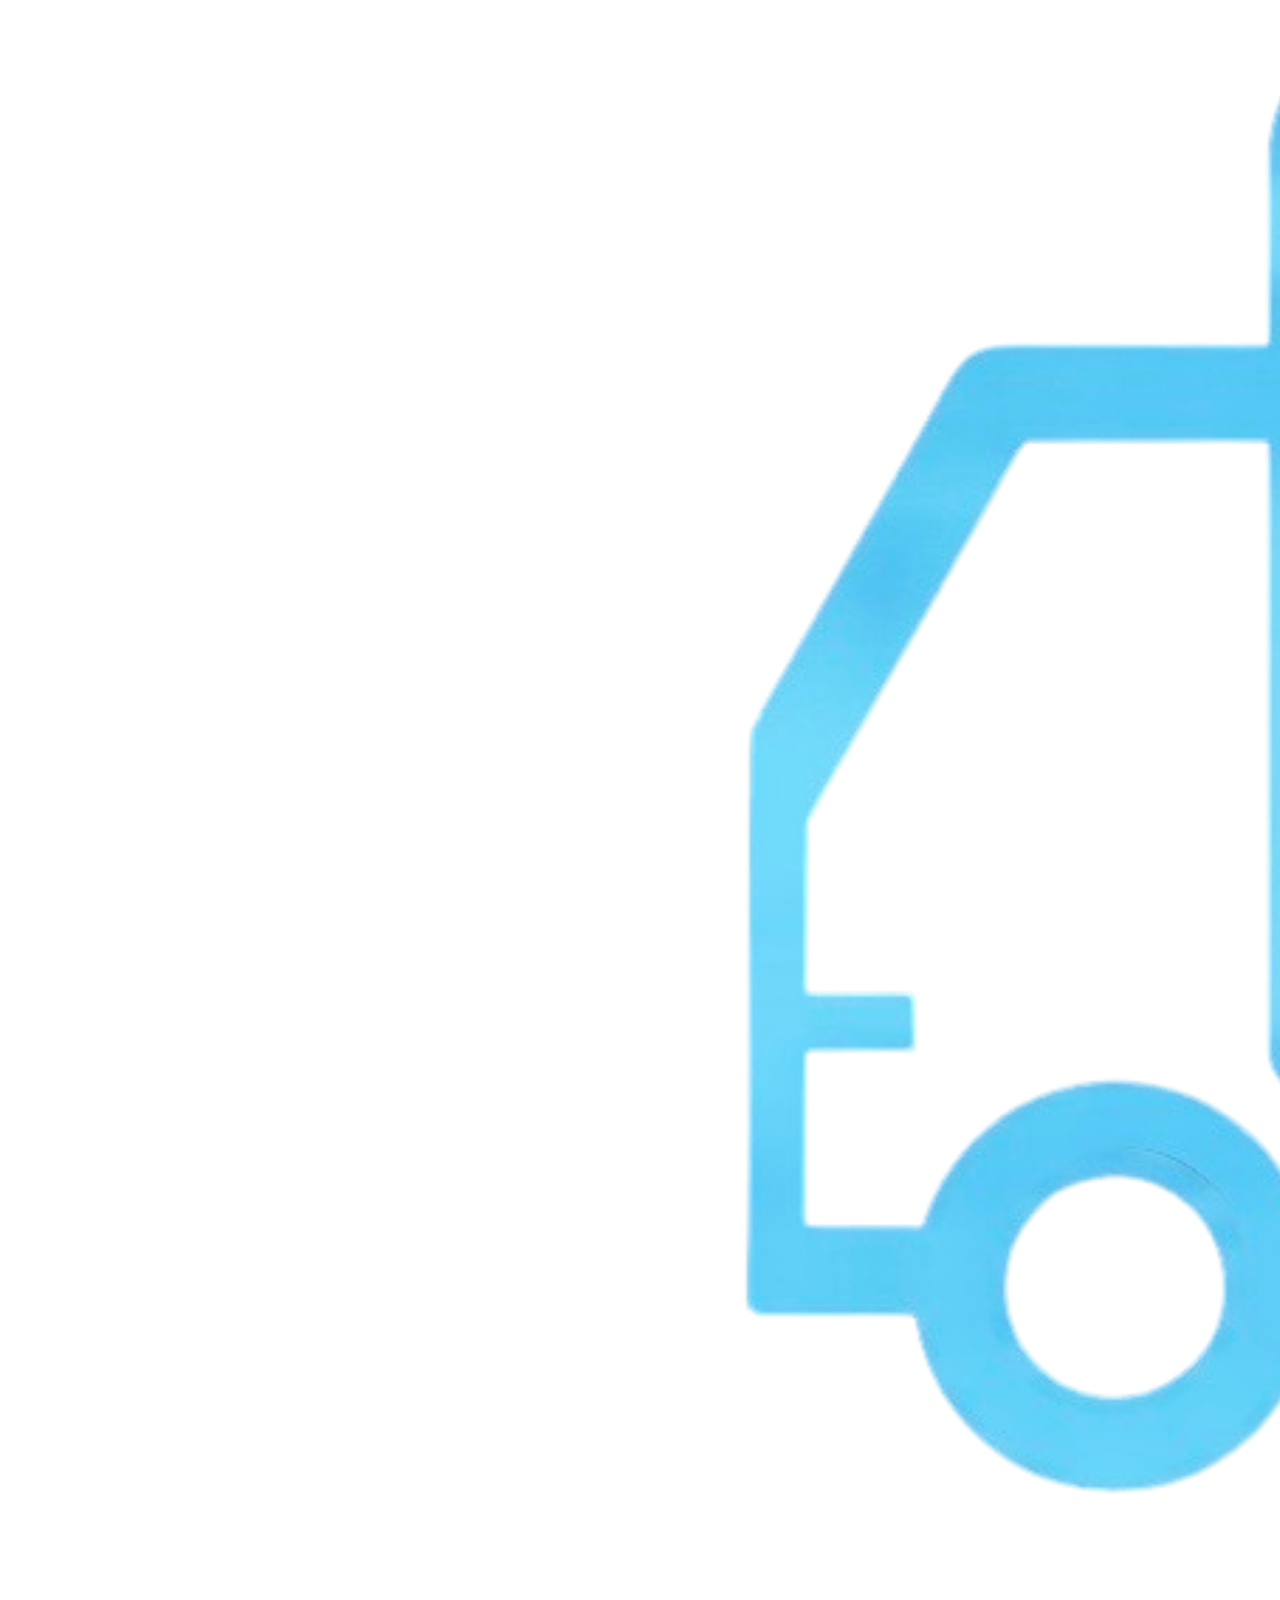
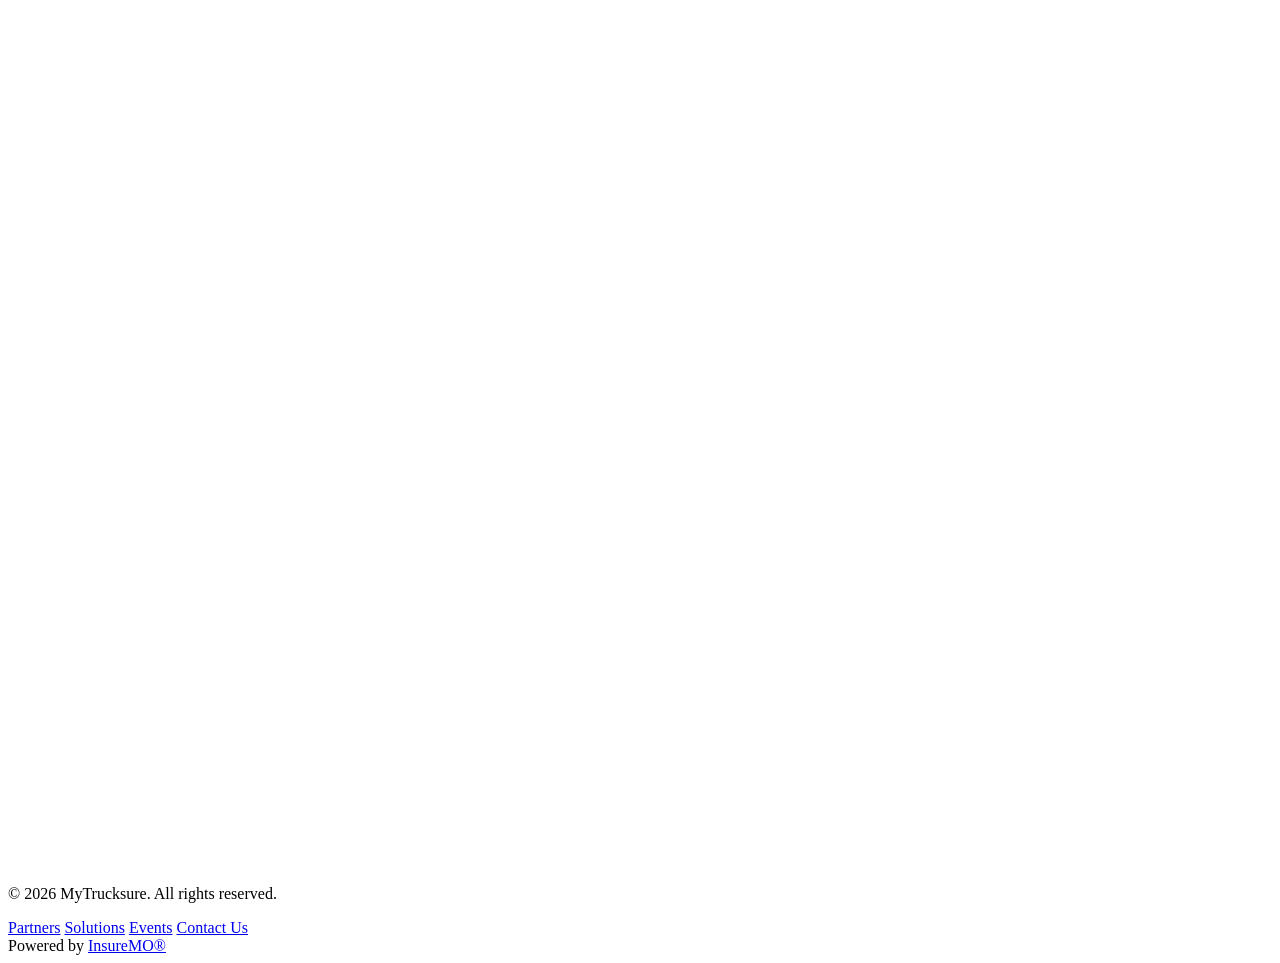
==== commit 72757ba0: "Update index.html" ====
--- a/index.html
+++ b/index.html
@@ -38,21 +38,153 @@
       <a class="nav-link" href="pages/events.html" data-page="events">Events</a>
       <a class="nav-link nav-cta" href="pages/contact.html" data-page="contact">Contact Us</a>
     </div>
+    <button class="nav-search-btn" id="searchToggle" onclick="toggleSearch()" aria-label="Search">
+      <svg width="18" height="18" viewBox="0 0 24 24" fill="none" stroke="currentColor" stroke-width="2.5" stroke-linecap="round" stroke-linejoin="round"><circle cx="11" cy="11" r="8"/><line x1="21" y1="21" x2="16.65" y2="16.65"/></svg>
+    </button>
     <button class="hamburger" id="hamburger" onclick="toggleMenu()" aria-label="Menu">
       <span></span><span></span><span></span>
     </button>
   </div>
 </nav>
 
-<!-- ═══════════════ HOME PAGE ═══════════════ -->
+<!-- ═══════════════ SEARCH OVERLAY ═══════════════ -->
+<div class="search-overlay" id="searchOverlay">
+  <div class="search-overlay-inner">
+    <input type="text" class="search-input" id="searchInput" placeholder="Search this site…" autocomplete="off">
+    <button class="search-close" onclick="toggleSearch()" aria-label="Close search">✕</button>
+  </div>
+  <div class="search-results" id="searchResults"></div>
+</div>
+
+<style>
+/* ── Navbar search button ── */
+.nav-search-btn {
+  background: none;
+  border: none;
+  color: var(--slate-600, #475569);
+  cursor: pointer;
+  padding: 6px;
+  margin-left: 4px;
+  display: flex;
+  align-items: center;
+  transition: color .2s;
+}
+.nav-search-btn:hover { color: var(--accent, #3b82f6); }
+
+/* ── Search overlay ── */
+.search-overlay {
+  position: fixed;
+  top: 0; left: 0; right: 0;
+  z-index: 9999;
+  background: rgba(255,255,255,.97);
+  backdrop-filter: blur(12px);
+  padding: 80px 24px 24px;
+  box-shadow: 0 4px 24px rgba(0,0,0,.08);
+  transform: translateY(-100%);
+  opacity: 0;
+  transition: transform .35s cubic-bezier(.4,0,.2,1), opacity .3s;
+  pointer-events: none;
+}
+.search-overlay.active {
+  transform: translateY(0);
+  opacity: 1;
+  pointer-events: auto;
+}
+.search-overlay-inner {
+  max-width: 640px;
+  margin: 0 auto;
+  display: flex;
+  align-items: center;
+  gap: 12px;
+}
+.search-input {
+  flex: 1;
+  font-family: 'Plus Jakarta Sans', sans-serif;
+  font-size: 1.15rem;
+  padding: 14px 20px;
+  border: 2px solid var(--slate-200, #e2e8f0);
+  border-radius: 12px;
+  outline: none;
+  transition: border-color .2s;
+}
+.search-input:focus { border-color: var(--accent, #3b82f6); }
+.search-close {
+  background: none;
+  border: none;
+  font-size: 1.4rem;
+  cursor: pointer;
+  color: var(--slate-500, #64748b);
+  padding: 8px;
+}
+.search-results {
+  max-width: 640px;
+  margin: 16px auto 0;
+  font-family: 'Plus Jakarta Sans', sans-serif;
+}
+.search-result-item {
+  display: block;
+  padding: 12px 16px;
+  border-radius: 8px;
+  color: inherit;
+  text-decoration: none;
+  transition: background .15s;
+}
+.search-result-item:hover { background: var(--slate-100, #f1f5f9); }
+.search-result-item h4 { margin: 0 0 4px; font-size: 0.95rem; color: var(--accent, #3b82f6); }
+.search-result-item p { margin: 0; font-size: 0.85rem; color: var(--slate-500, #64748b); }
+.search-no-results { text-align: center; color: var(--slate-400, #94a3b8); padding: 20px 0; }
+</style>
+
+<script>
+/* ── Site search ── */
+var sitePages = [
+  { title:'Home', url:'index.html', keywords:'home mytrucksure insurance saas trucking platform carrier broker mga' },
+  { title:'Partners', url:'pages/partners.html', keywords:'partners partnerships integrations ecosystem technology' },
+  { title:'Solutions — Underwriting', url:'pages/solutions.html#underwriting', keywords:'solutions underwriting rate quote bind digital workflow' },
+  { title:'Solutions — Policy Admin', url:'pages/solutions.html#policyadmin', keywords:'solutions policy administration endorsements renewal cancellation' },
+  { title:'Solutions — Billing & Payments', url:'pages/solutions.html#billing', keywords:'solutions billing payments premium finance' },
+  { title:'Events', url:'pages/events.html', keywords:'events conferences trade shows industry' },
+  { title:'Contact Us', url:'pages/contact.html', keywords:'contact demo email phone martin crew josh linton' }
+];
+function toggleSearch(){
+  var o = document.getElementById('searchOverlay');
+  o.classList.toggle('active');
+  if(o.classList.contains('active')){
+    document.getElementById('searchInput').value = '';
+    document.getElementById('searchResults').innerHTML = '';
+    setTimeout(function(){ document.getElementById('searchInput').focus(); }, 100);
+  }
+}
+document.getElementById('searchInput').addEventListener('input', function(){
+  var q = this.value.trim().toLowerCase();
+  var res = document.getElementById('searchResults');
+  if(!q){ res.innerHTML=''; return; }
+  var matches = sitePages.filter(function(p){
+    return p.title.toLowerCase().indexOf(q) !== -1 || p.keywords.indexOf(q) !== -1;
+  });
+  if(matches.length === 0){
+    res.innerHTML='<p class="search-no-results">No results found for "'+q+'"</p>';
+  } else {
+    res.innerHTML = matches.map(function(m){
+      return '<a class="search-result-item" href="'+m.url+'"><h4>'+m.title+'</h4><p>'+m.url+'</p></a>';
+    }).join('');
+  }
+});
+document.addEventListener('keydown', function(e){
+  if(e.key === 'Escape') {
+    var o = document.getElementById('searchOverlay');
+    if(o.classList.contains('active')) toggleSearch();
+  }
+});
+</script>
 
 <!-- Hero — Full-screen truck background -->
 <section class="hero" id="hero-section">
   <div class="hero-bg" id="heroBg"></div>
   <div class="container">
     <div class="hero-content">
-      <div class="hero-badge"><span class="hero-badge-dot"></span> Insurance SaaS Platform</div>
-      <h1>MyTrucksure<br><em>make insurance easy</em></h1>
+      <div class="hero-badge" style="display:none;"><span class="hero-badge-dot"></span> Insurance SaaS Platform</div>
+      <h1><br>MyTrucksure Insurance SaaS Solution<br><em>make insurance easy</em></h1>
       <p class="hero-sub">The MyTrucksure is a purpose built SaaS app for the trucking insurance market. It is a technology platform for insurance Carriers, MGA's, Brokers and InsureTech's as well as Lloyd's syndicates and Risk Retention Groups. Whether your organization is large or small, it is for anyone who is looking to sell and service insurance to the highly specialized U.S. trucking industry.</p>
       <div class="hero-ctas">
         <a class="btn btn-primary" href="pages/contact.html">Get a Demo →</a>
@@ -323,14 +455,14 @@
         <h3>Martin Crew</h3>
         <span class="role">Vice President &amp; General Manager, MyTrucksure</span>
         <div class="contact-detail">📞 <a href="tel:+17735802168">+1 773 580 2168</a></div>
-        <div class="contact-detail">✉️ <a href="/cdn-cgi/l/email-protection#127f7360667b7c3c71607765527f6b6660677179616760773c717d7f"><span class="__cf_email__" data-cfemail="b8d5d9caccd1d696dbcaddcff8d5c1cccacddbd3cbcdcadd96dbd7d5">[email&#160;protected]</span></a></div>
+        <div class="contact-detail">✉️ <a href="mailto:martin.crew@mytrucksure.com">martin.crew@mytrucksure.com</a></div>
         <div class="contact-detail">🔗 <a href="https://www.linkedin.com/in/martin-crew-794110b/" target="_blank">LinkedIn</a></div>
       </div>
       <div class="contact-person reveal">
         <h3>Josh Linton</h3>
         <span class="role">Sales Director, MyTrucksure</span>
         <div class="contact-detail">📞 <a href="tel:+14127091909">+1 412 709 1909</a></div>
-        <div class="contact-detail">✉️ <a href="/cdn-cgi/l/email-protection#315b5e42591f5d585f455e5f715c48454344525a424443541f525e5c"><span class="__cf_email__" data-cfemail="274d48544f094b4e49534849674a5e535552444c545255420944484a">[email&#160;protected]</span></a></div>
+        <div class="contact-detail">✉️ <a href="mailto:josh.linton@mytrucksure.com">josh.linton@mytrucksure.com</a></div>
         <div class="contact-detail">🔗 <a href="https://www.linkedin.com/in/jtlinton" target="_blank">LinkedIn</a></div>
       </div>
     </div>
